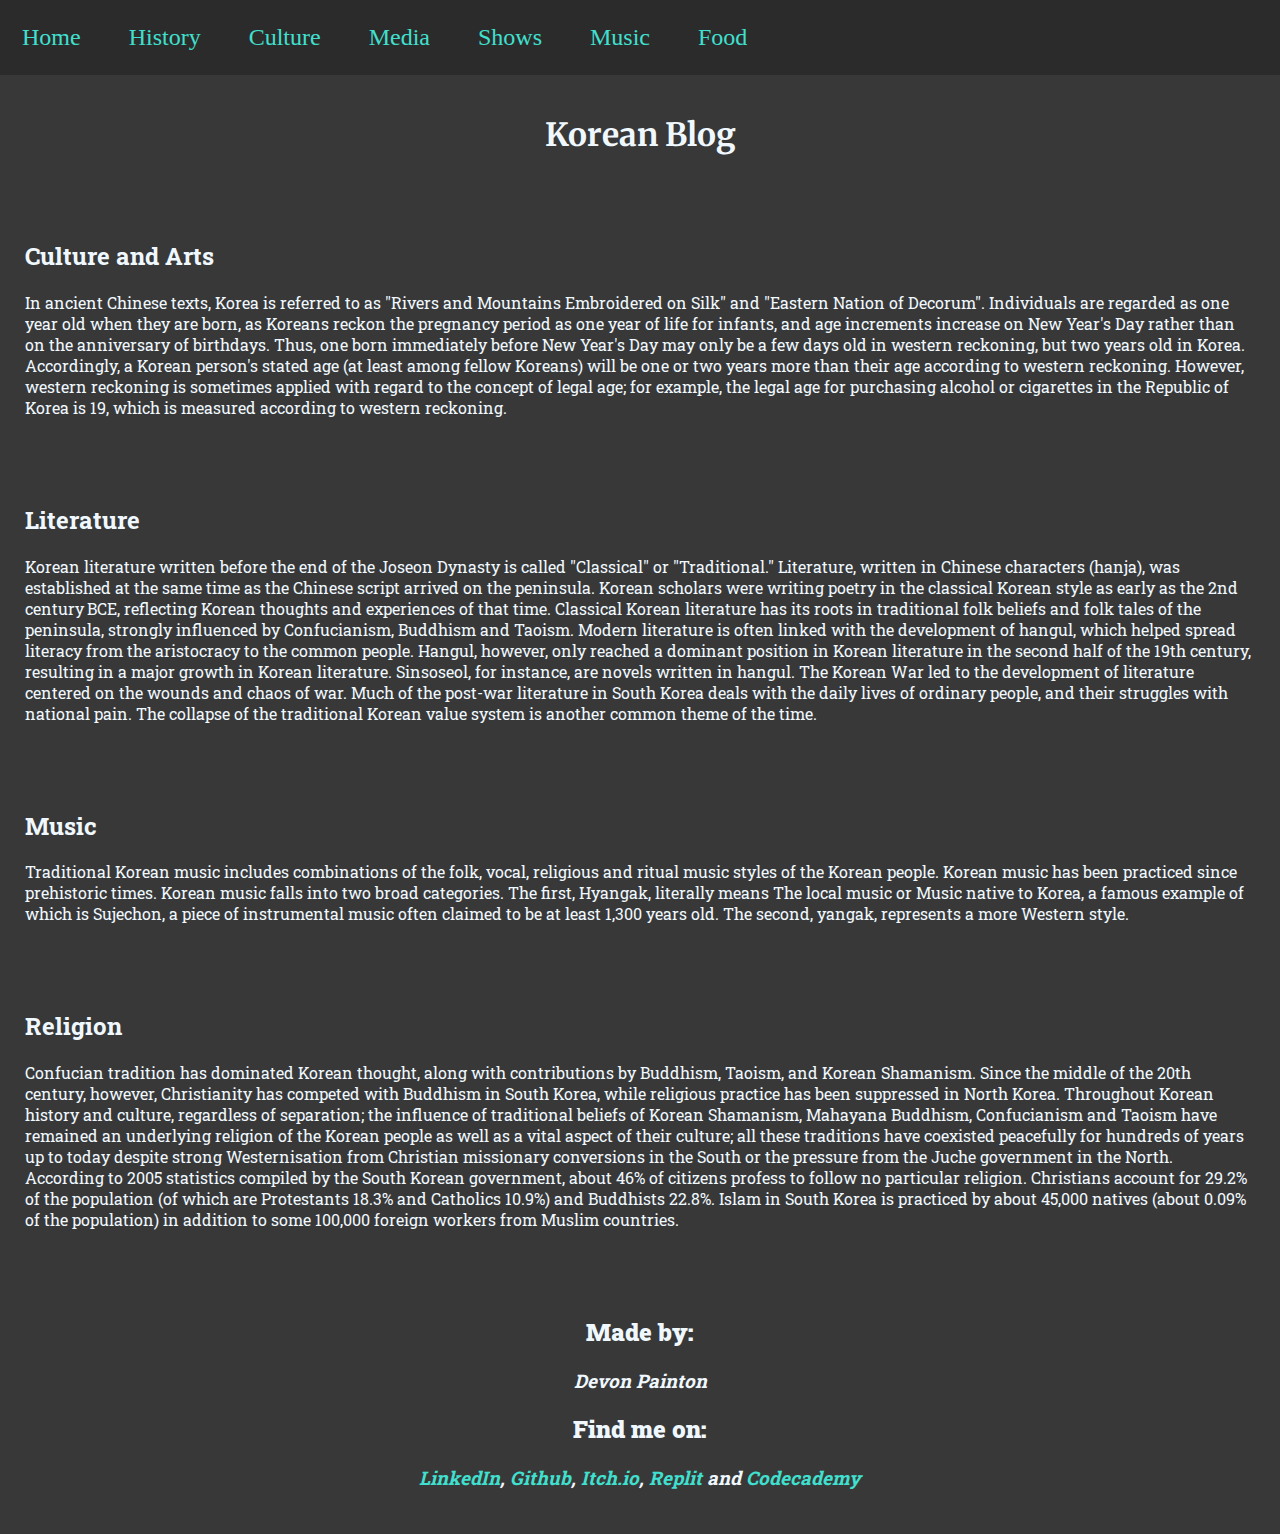
==== culture.html @ 783cea45 "Minor formatting, fixed images and added footer" ====
<!DOCTYPE html>
<html>

<head>
  <meta charset="utf-8">
  <meta name="viewport" content="width=device-width">
  <title>Korean Blog Culture</title>
  <link href="style.css" rel="stylesheet" type="text/css">
  <link rel="preconnect" href="https://fonts.googleapis.com">
  <link rel="preconnect" href="https://fonts.gstatic.com" crossorigin>
  <link href="https://fonts.googleapis.com/css2?family=Merriweather:wght@700&family=Roboto+Slab:wght@300&display=swap"
    rel="stylesheet">
</head>

<body>
  <header>
    <nav>
      <a href="index.html">Home</a>
      <a href="history.html">History</a>
      <a href="culture.html">Culture</a>
      <a href="media.html">Media</a>
      <a href="shows.html">Shows</a>
      <a href="music.html">Music</a>
      <a href="food.html">Food</a>
    </nav>
    <h1 id="title">Korean Blog</h1>
  </header>

  <main <section>
    <article class="blogposts">
      <h2>Culture and Arts</h2>
      <p>In ancient Chinese texts, Korea is referred to as "Rivers and Mountains Embroidered on Silk" and "Eastern
        Nation of
        Decorum". Individuals are regarded as one year old when they are born, as Koreans reckon the pregnancy period as
        one year
        of life for infants, and age increments increase on New Year's Day rather than on the anniversary of birthdays.
        Thus,
        one born immediately before New Year's Day may only be a few days old in western reckoning, but two years old in
        Korea.
        Accordingly, a Korean person's stated age (at least among fellow Koreans) will be one or two years more than
        their age
        according to western reckoning. However, western reckoning is sometimes applied with regard to the concept of
        legal age;
        for example, the legal age for purchasing alcohol or cigarettes in the Republic of Korea is 19, which is
        measured according
        to western reckoning.</p>
    </article>

    <article class="blogposts">
      <h2>Literature</h2>
      <p>Korean literature written before the end of the Joseon Dynasty is called "Classical" or "Traditional."
        Literature, written
        in Chinese characters (hanja), was established at the same time as the Chinese script arrived on the peninsula.
        Korean
        scholars were writing poetry in the classical Korean style as early as the 2nd century BCE, reflecting Korean
        thoughts
        and experiences of that time. Classical Korean literature has its roots in traditional folk beliefs and folk
        tales of
        the peninsula, strongly influenced by Confucianism, Buddhism and Taoism.
        Modern literature is often linked with the development of hangul, which helped spread literacy from the
        aristocracy to the common people. Hangul, however, only reached a dominant position in Korean literature in the
        second half of the 19th century, resulting in a major growth in Korean literature. Sinsoseol, for instance, are
        novels written in hangul.
        The Korean War led to the development of literature centered on the wounds and chaos of war. Much of the
        post-war literature in South Korea deals with the daily lives of ordinary people, and their struggles with
        national pain. The collapse of the traditional Korean value system is another common theme of the time.
      </p>
    </article>
    </section>

    <section>
      <article class="blogposts">
        <h2>Music</h2>
        <p>Traditional Korean music includes combinations of the folk, vocal, religious and ritual music styles of the
          Korean people. Korean music has been practiced since prehistoric times. Korean music falls into two broad
          categories. The first, Hyangak, literally means The local music or Music native to Korea, a famous example of
          which is Sujechon, a piece of instrumental music often claimed to be at least 1,300 years old. The second,
          yangak, represents a more Western style.</p>
      </article>

      <article class="blogposts">
        <h2>Religion</h2>
        <p>Confucian tradition has dominated Korean thought, along with contributions by Buddhism, Taoism, and Korean
          Shamanism. Since the middle of the 20th century, however, Christianity has competed with Buddhism in South
          Korea, while religious practice has been suppressed in North Korea. Throughout Korean history and culture,
          regardless of separation; the influence of traditional beliefs of Korean Shamanism, Mahayana Buddhism,
          Confucianism and Taoism have remained an underlying religion of the Korean people as well as a vital aspect of
          their culture; all these traditions have coexisted peacefully for hundreds of years up to today despite strong
          Westernisation from Christian missionary conversions in the South or the pressure from the Juche government in
          the North.
          According to 2005 statistics compiled by the South Korean government, about 46% of citizens profess to follow
          no
          particular religion. Christians account for 29.2% of the population (of which are Protestants 18.3% and
          Catholics 10.9%) and Buddhists 22.8%.
          Islam in South Korea is practiced by about 45,000 natives (about 0.09% of the population) in addition to some
          100,000 foreign workers from Muslim countries.
        </p>
      </article>
    </section>
  </main>

  <footer>
    <h2><strong>Made by:</strong></h2>
    <h3><em>Devon Painton</em></h3>
    <h2><strong>Find me on:</strong></h2>
    <h3><em><a href="https://www.linkedin.com/in/devon-painton">LinkedIn</a>, <a
          href="https://github.com/DPainton0912">Github</a>, <a href="https://dpainton0912.itch.io/">Itch.io</a>, <a
          href="http://replit.com/@DevonPainton">Replit</a> and <a
          href="https://www.codecademy.com/profiles/DPainton0912">Codecademy</a></em></h3>
  </footer>
</body>

</html>
---- style.css ----
html,
body {
  height: 100%;
  width: 100%;
  margin: 0px;
}

html {
  background-color: #383838;
}

header h1 {
  padding: 40px;
  font-size: 2rem;
  margin: 0px;
  color: aliceblue;
  font-family: 'Merriweather', serif;
  text-align: center;
}

nav {
  width: 100%;
  height: 75px;
  background-color: #2b2b2b;
}

nav a {
  padding: 22px;
  font-size: 24px;
  text-align: center;
  line-height: 75px;
  width: 100%;
}

nav a:hover {
  background-color: aliceblue;
  color: darkturquoise;
}

nav a:link {
  text-decoration: none;
  color: turquoise;
}

nav a:visited {
  color: darkorchid;
}

.blogposts {
  padding: 25px;
  color: aliceblue;
  font-family: 'Roboto Slab', serif;
}

footer {
  padding: 25px;
  color: aliceblue;
  font-family: 'Roboto Slab', serif;
  text-align: center;
}

footer a:hover {
  background-color: aliceblue;
  color: darkturquoise;
}

footer a:link {
  text-decoration: none;
  color: turquoise;
}

footer a:visited {
  color: darkorchid;
}

.flagaside {
  padding: 25px;
  width: 50%;
  float: right;
}

.flagimages {
  width: 500px;
}

figcaption {
  color: turquoise;
  font-size: 1rem;
  text-align: center;
  padding-bottom: none;
}

.recipeasides {
  display: none;
}

.foodimages {
  width: 500px;
  padding: 15px;
}

.button {
  border: none;
  background-color: aliceblue;
  padding: 15px 32px;
  text-align: center;
  text-decoration: none;
  display: inline-block;
  color: darkturquoise;
  font-size: 1rem;
  margin: 4px 2px;
  cursor: pointer;
}

.ratingimages {
  width: 500px;
  padding: 15px;
}

.posterasides {
  width: 100%;
  color: aliceblue;
  font-family: 'Roboto Slab', serif;
  text-align: center;
}

.posterasides h1 {
  padding: 30px;
}

.posterimages {
  width: 500px;
  padding: 0px;
}

#wikipedialink {
  text-decoration: none;
  color: turquoise;
}

#wikipedialink:visited {
  color: darkorchid;
}



@media screen and (max-width: 1660px) {
  nav {
    height: 100%;
  }

  .flagaside {
    width: 50%;
  }

  .flagimages {
    width: 100%;
  }

  .foodimages {
    width: 25%;
  }

  .ratingimages {
    width: 25%;
  }

  .posterimages {
    width: 25%;
  }
}


@media screen and (max-width: 1401px) {
  nav {
    height: 135%;
  }

  .flagaside {
    width: 50%;
  }

  .flagimages {
    width: 100%;
  }

  .foodimages {
    width: 50%;
  }

  .ratingimages {
    width: 25%;
  }

  .posterimages {
    width: 25%;
  }
}

@media screen and (max-width: 1401px) and (orientation: landscape) {
  nav {
    height: 110%;
  }

  .flagaside {
    width: 50%;
  }

  .flagimages {
    width: 100%;
  }

  .foodimages {
    width: 50%;
  }

  .ratingimages {
    width: 25%;
  }

  .posterimages {
    width: 25%;
  }
}


@media screen and (max-width: 691px) {
  nav {
    height: 135%;
  }

  .flagaside {
    width: 100%;
    float: left;
  }

  .flagimages {
    width: 100%;
  }

  .foodimages {
    width: 100%;
  }

  .ratingimages {
    width: 50%;
  }

  .posterimages {
    width: 50%;
  }
}

@media screen and (max-width: 691px) and (orientation: landscape) {
  nav {
    height: 110%;
  }

  .flagaside {
    width: 100%;
    float: left;
  }

  .flagimages {
    width: 100%;
  }

  .foodimages {
    width: 100%;
  }

  .ratingimages {
    width: 50%;
  }

  .posterimages {
    width: 50%;
  }
}
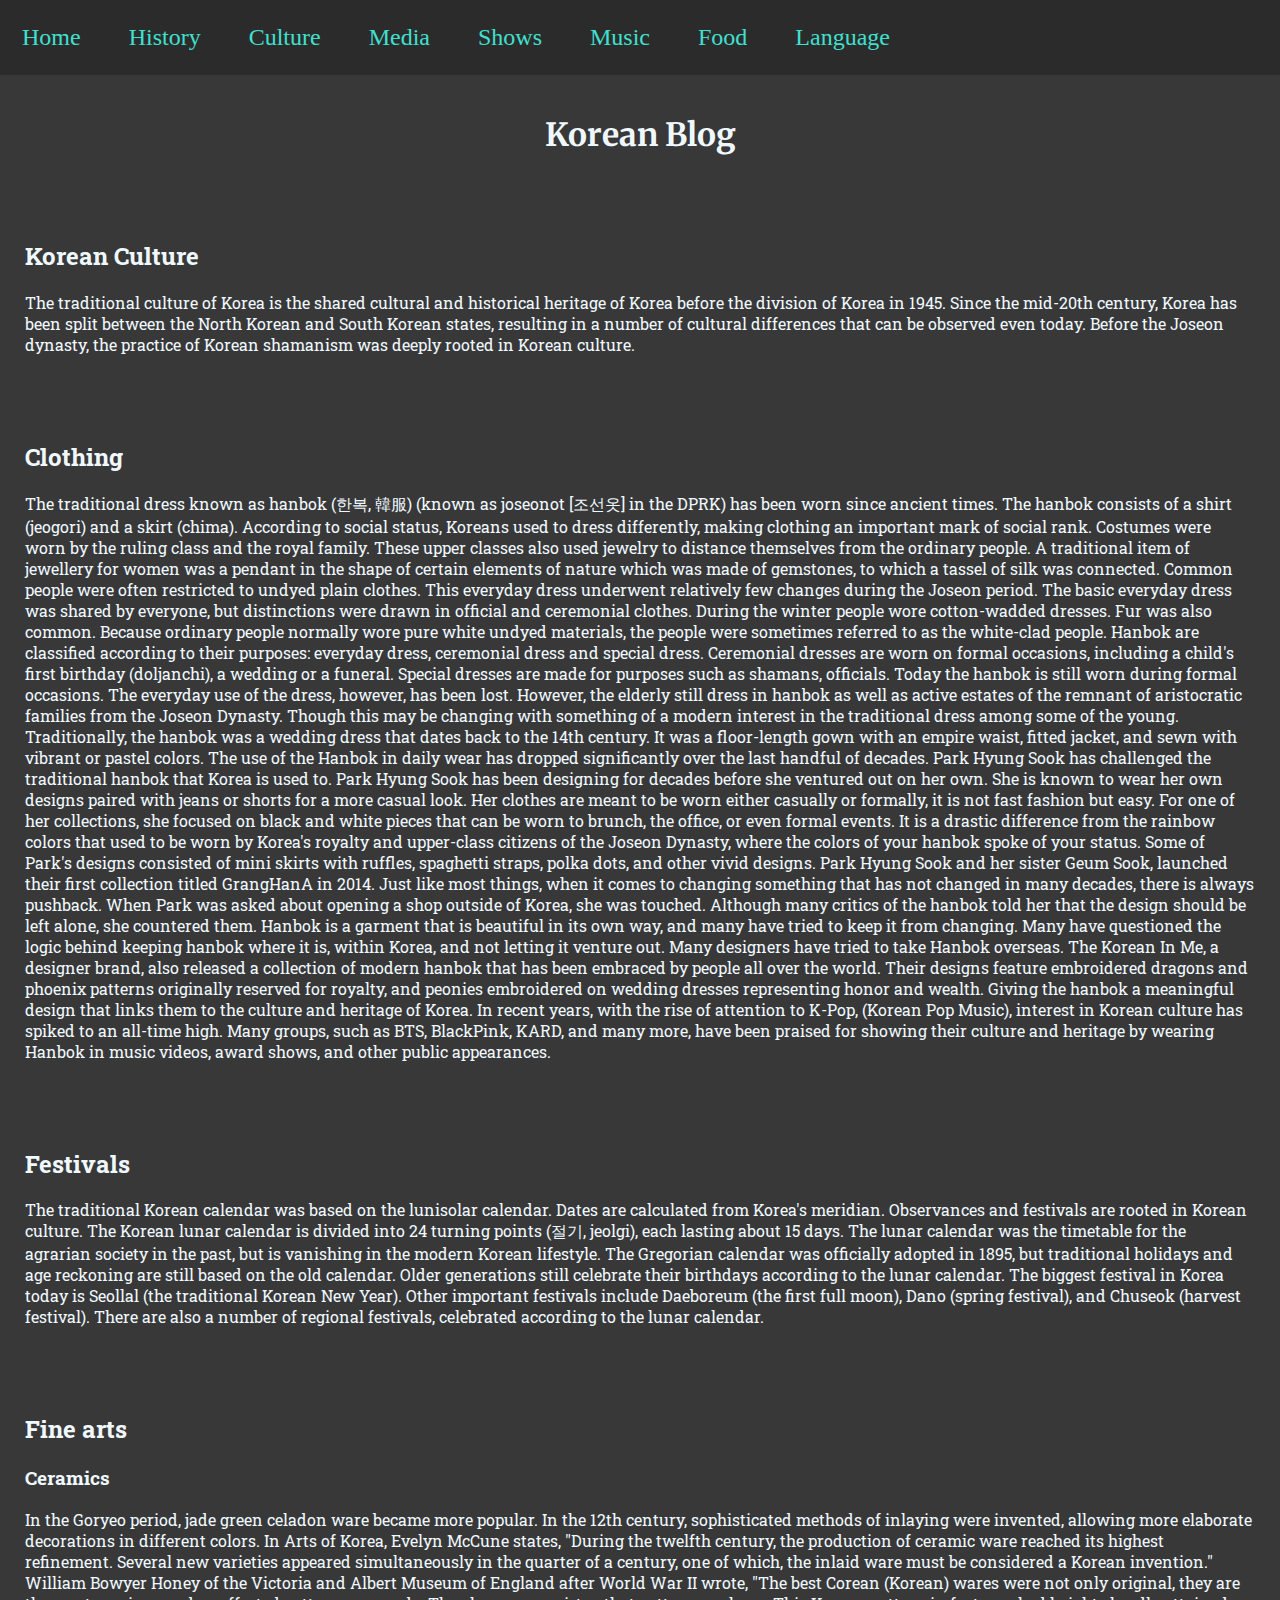
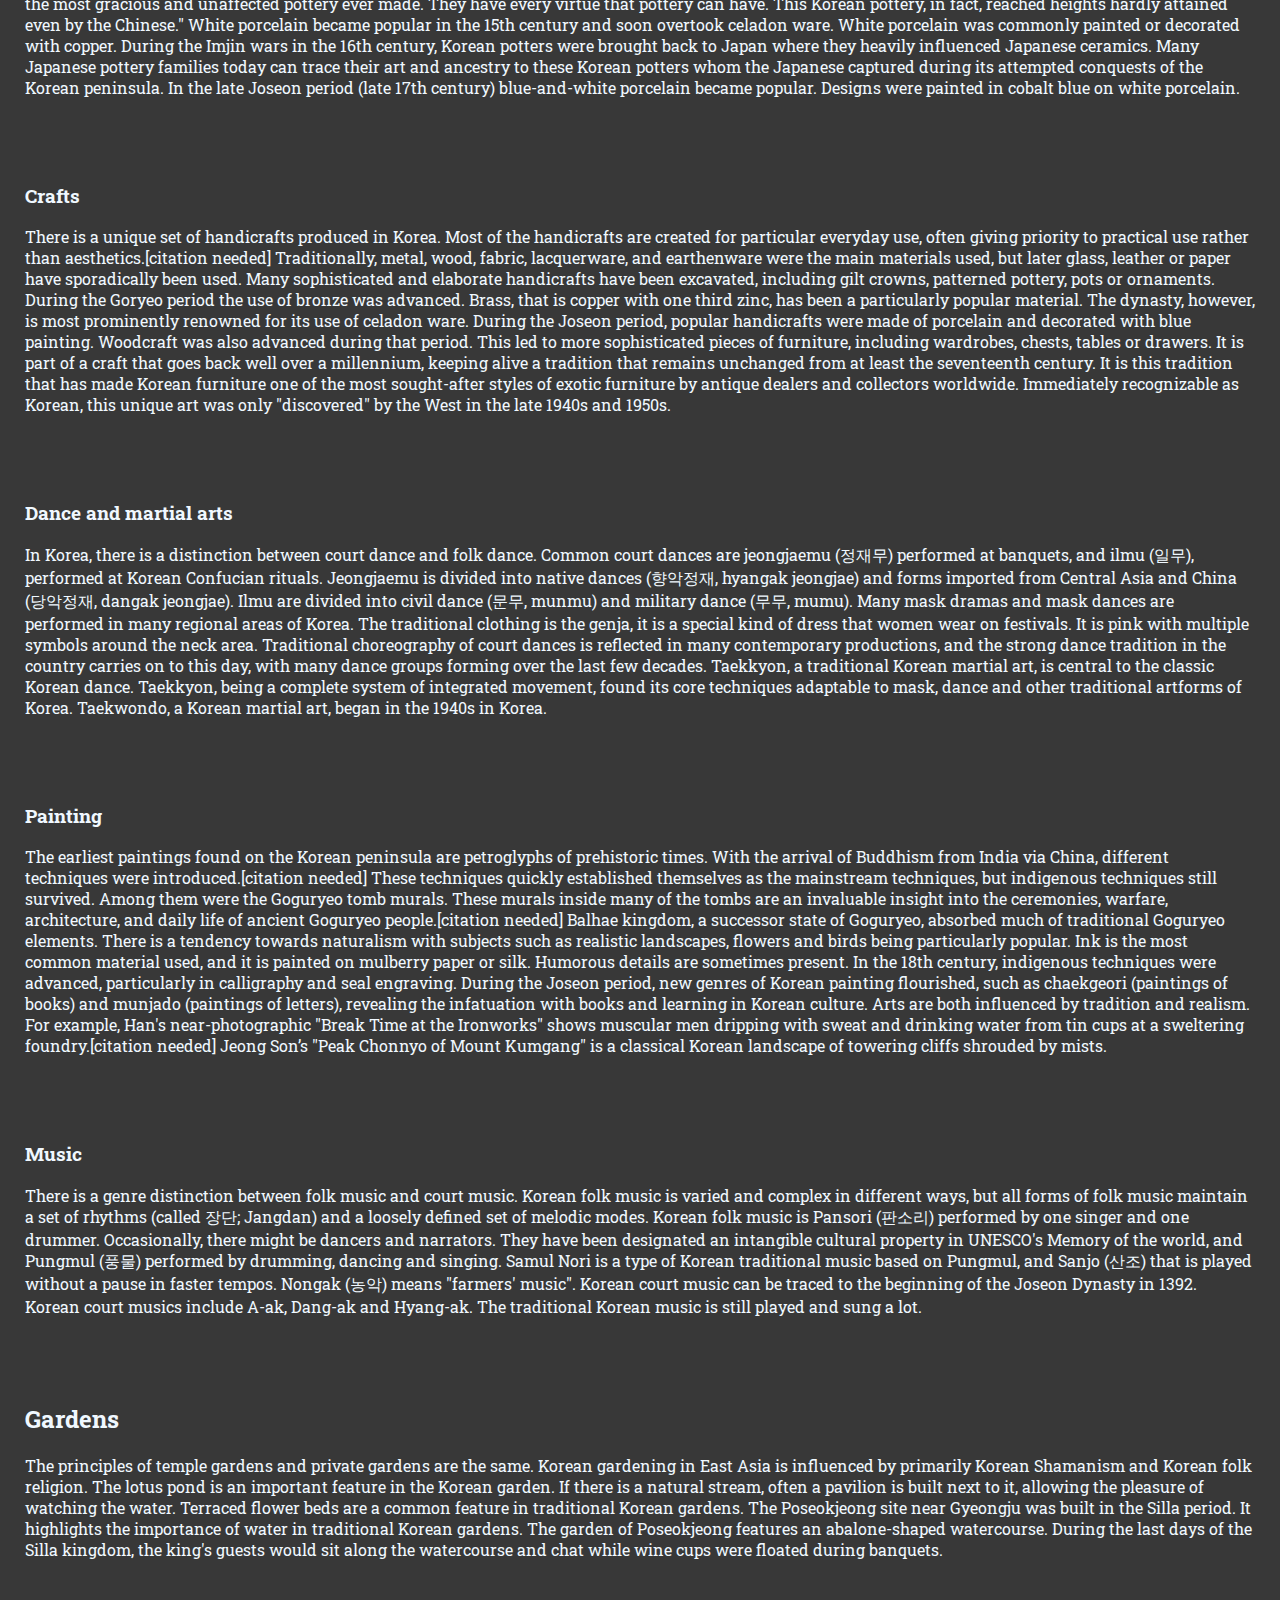
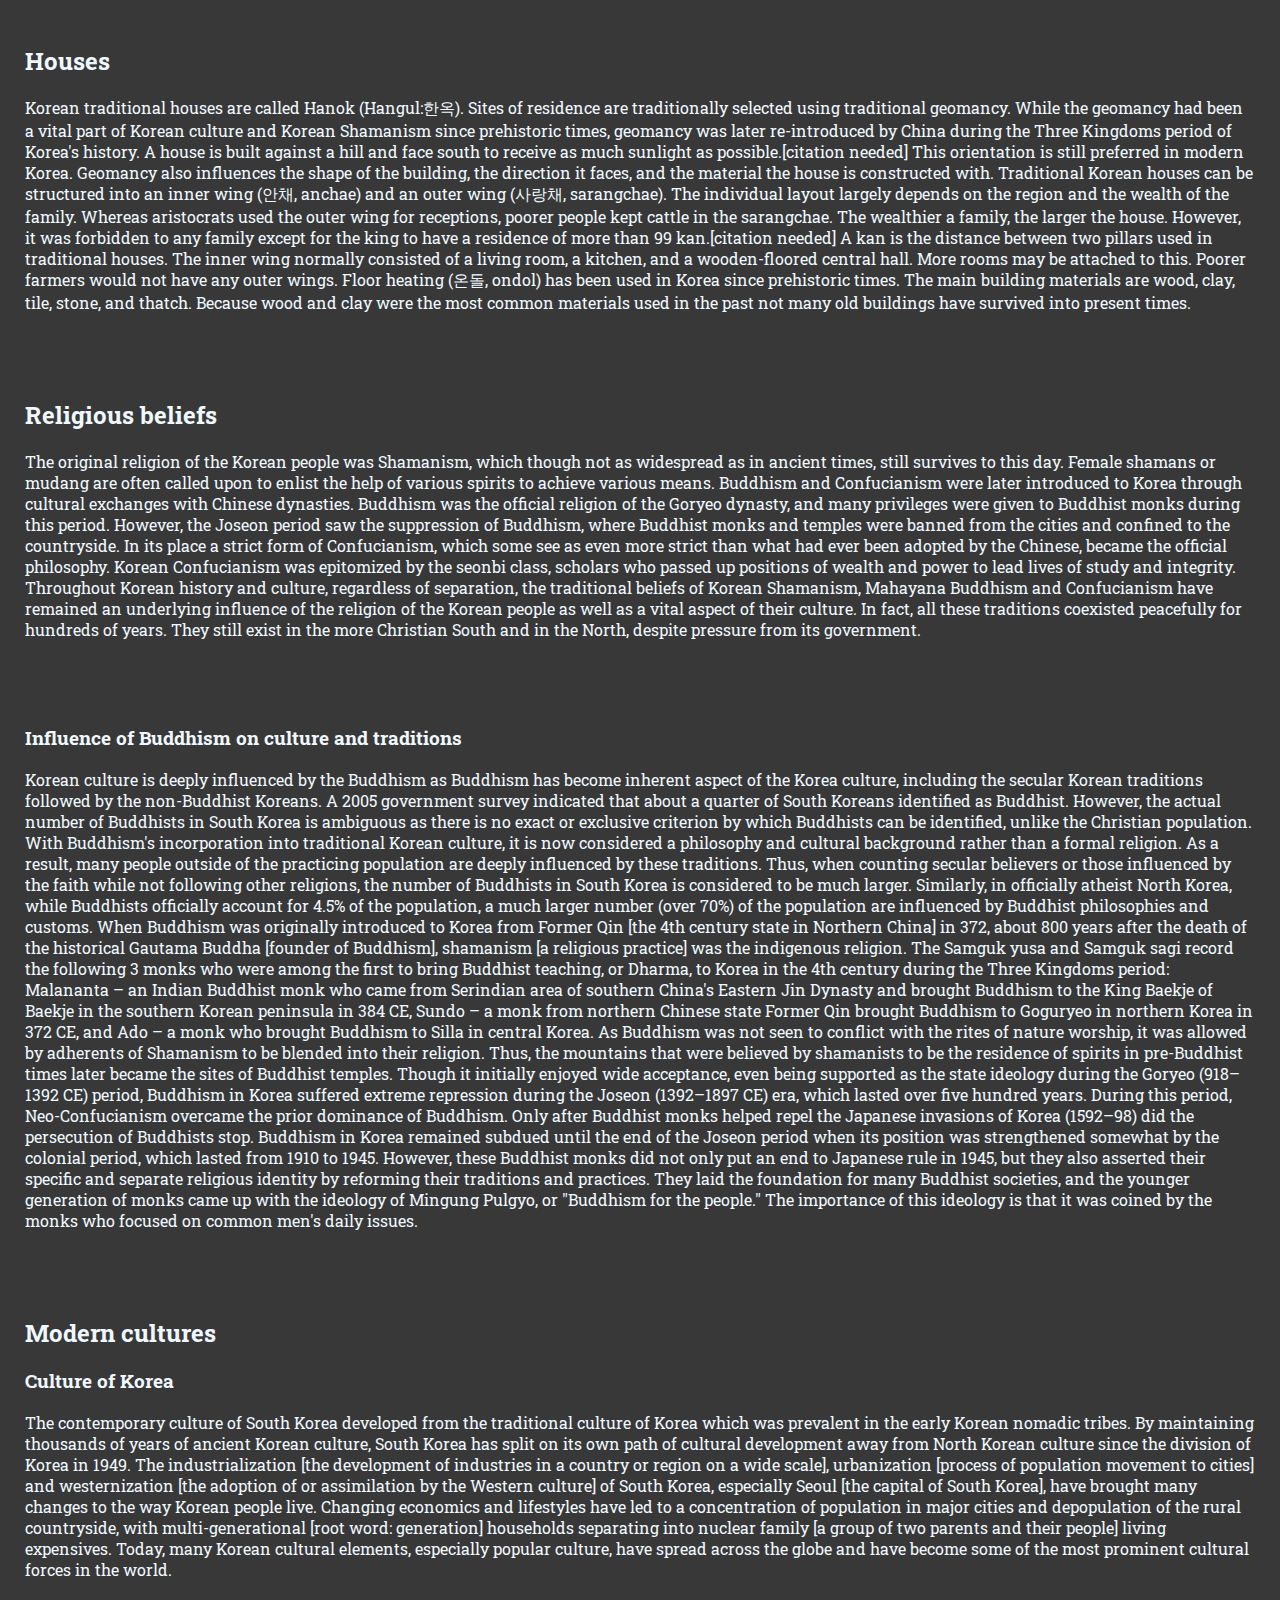
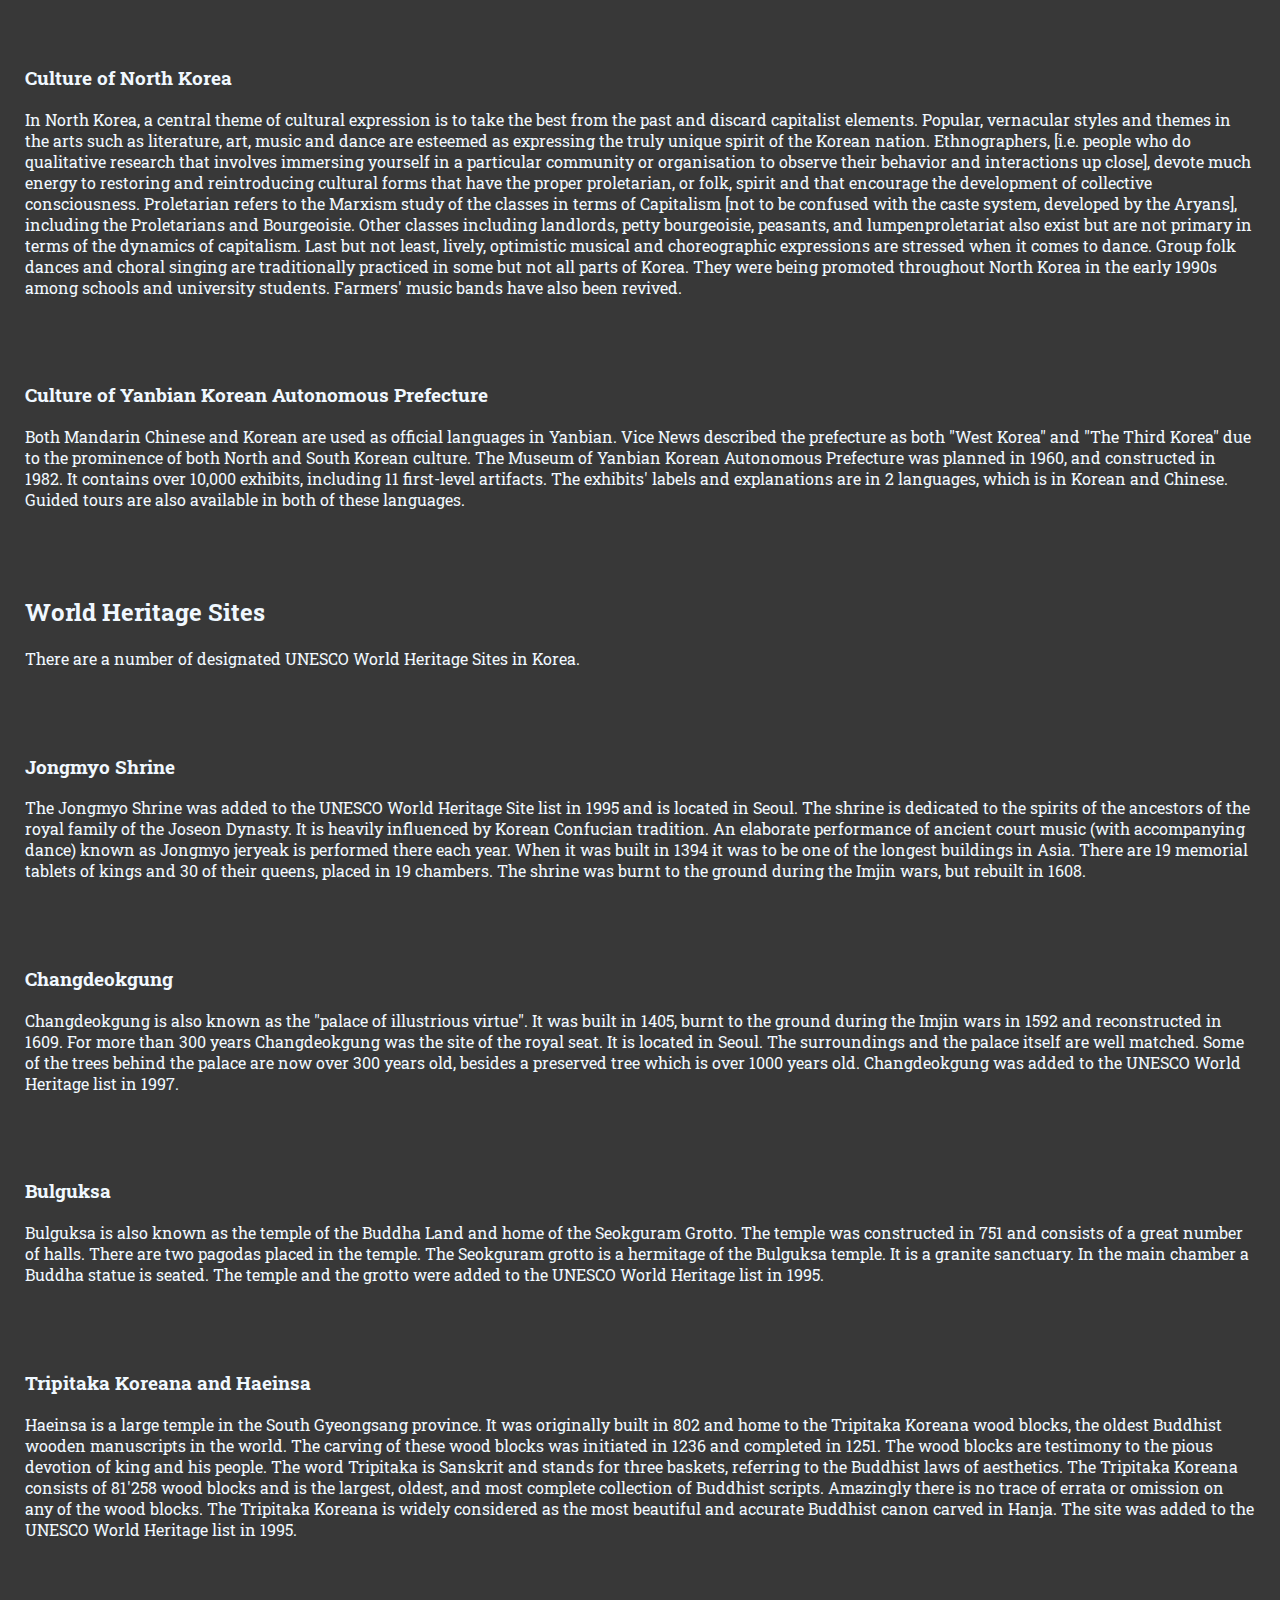
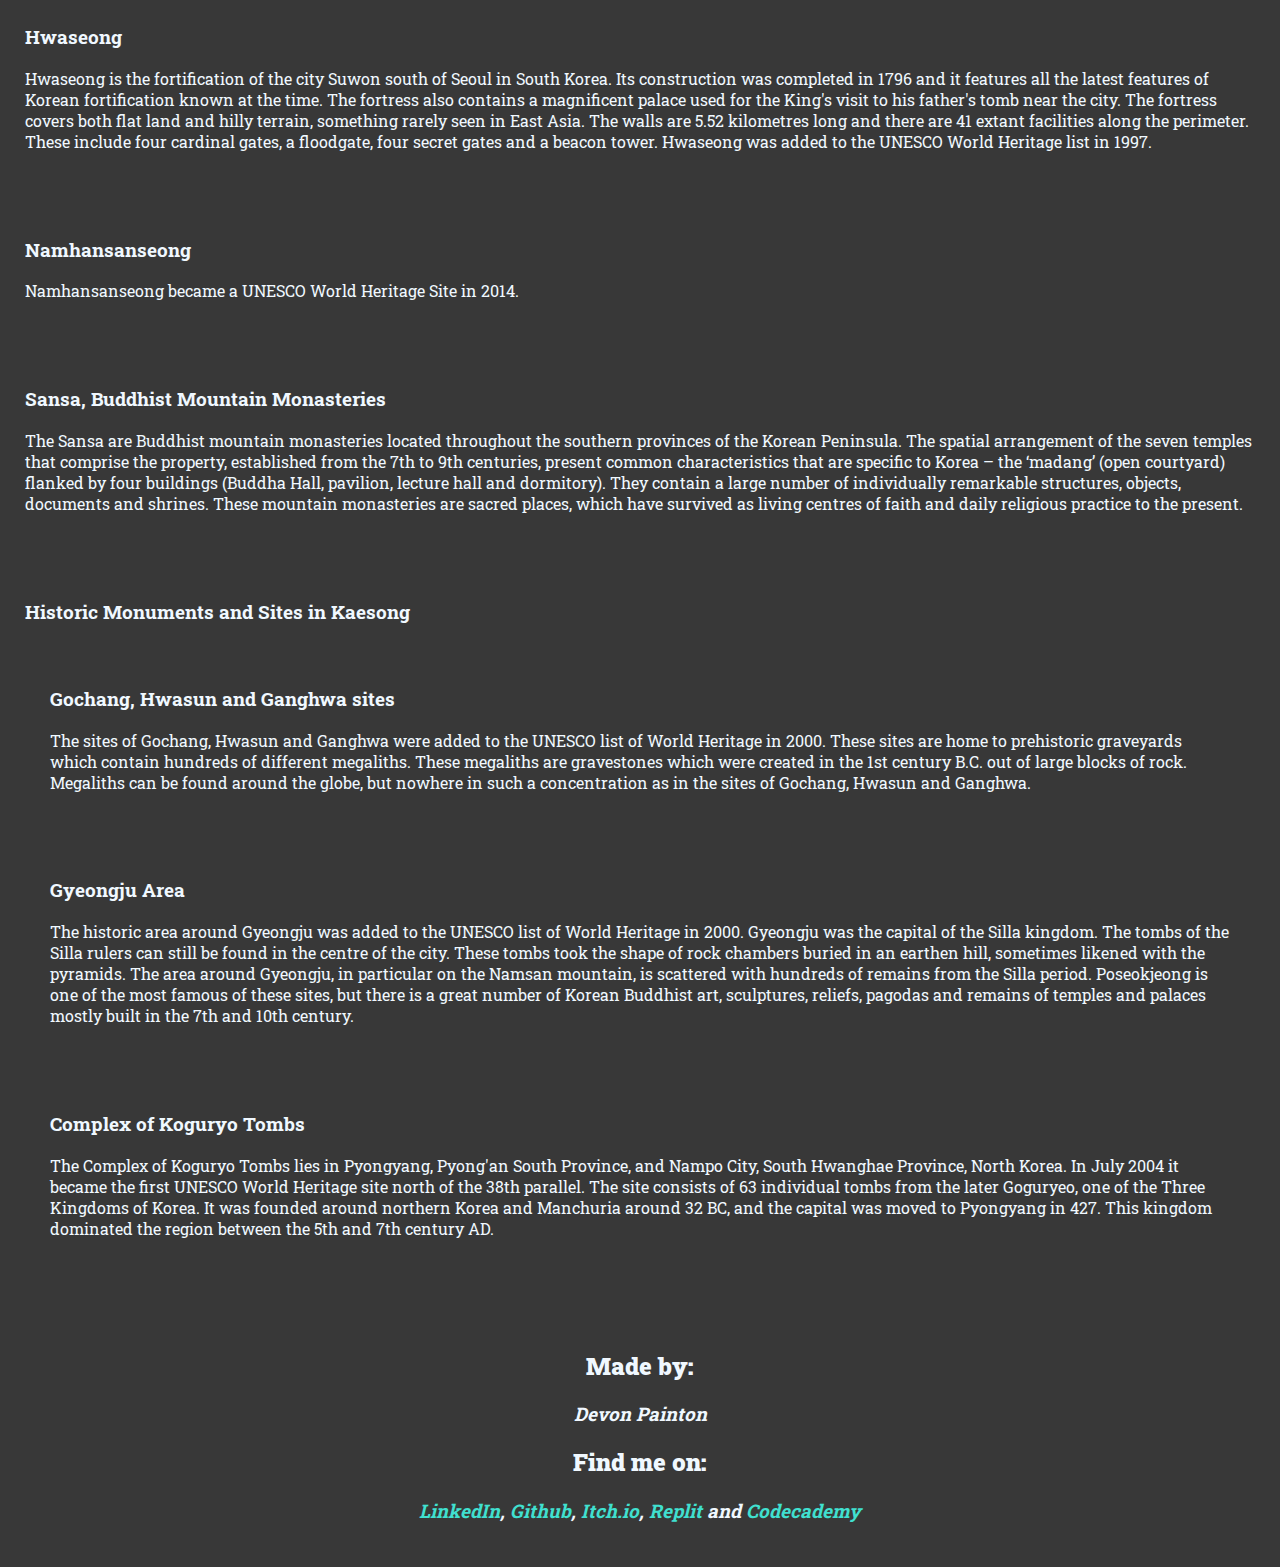
==== commit 1d968ef3: "Edited content and formatting" ====
--- a/culture.html
+++ b/culture.html
@@ -22,80 +22,401 @@
       <a href="shows.html">Shows</a>
       <a href="music.html">Music</a>
       <a href="food.html">Food</a>
+      <a href="language.html">Language</a>
     </nav>
     <h1 id="title">Korean Blog</h1>
   </header>
 
-  <main <section>
-    <article class="blogposts">
-      <h2>Culture and Arts</h2>
-      <p>In ancient Chinese texts, Korea is referred to as "Rivers and Mountains Embroidered on Silk" and "Eastern
-        Nation of
-        Decorum". Individuals are regarded as one year old when they are born, as Koreans reckon the pregnancy period as
-        one year
-        of life for infants, and age increments increase on New Year's Day rather than on the anniversary of birthdays.
-        Thus,
-        one born immediately before New Year's Day may only be a few days old in western reckoning, but two years old in
-        Korea.
-        Accordingly, a Korean person's stated age (at least among fellow Koreans) will be one or two years more than
-        their age
-        according to western reckoning. However, western reckoning is sometimes applied with regard to the concept of
-        legal age;
-        for example, the legal age for purchasing alcohol or cigarettes in the Republic of Korea is 19, which is
-        measured according
-        to western reckoning.</p>
-    </article>
-
-    <article class="blogposts">
-      <h2>Literature</h2>
-      <p>Korean literature written before the end of the Joseon Dynasty is called "Classical" or "Traditional."
-        Literature, written
-        in Chinese characters (hanja), was established at the same time as the Chinese script arrived on the peninsula.
-        Korean
-        scholars were writing poetry in the classical Korean style as early as the 2nd century BCE, reflecting Korean
-        thoughts
-        and experiences of that time. Classical Korean literature has its roots in traditional folk beliefs and folk
-        tales of
-        the peninsula, strongly influenced by Confucianism, Buddhism and Taoism.
-        Modern literature is often linked with the development of hangul, which helped spread literacy from the
-        aristocracy to the common people. Hangul, however, only reached a dominant position in Korean literature in the
-        second half of the 19th century, resulting in a major growth in Korean literature. Sinsoseol, for instance, are
-        novels written in hangul.
-        The Korean War led to the development of literature centered on the wounds and chaos of war. Much of the
-        post-war literature in South Korea deals with the daily lives of ordinary people, and their struggles with
-        national pain. The collapse of the traditional Korean value system is another common theme of the time.
-      </p>
-    </article>
-    </section>
-
-    <section>
-      <article class="blogposts">
-        <h2>Music</h2>
-        <p>Traditional Korean music includes combinations of the folk, vocal, religious and ritual music styles of the
-          Korean people. Korean music has been practiced since prehistoric times. Korean music falls into two broad
-          categories. The first, Hyangak, literally means The local music or Music native to Korea, a famous example of
-          which is Sujechon, a piece of instrumental music often claimed to be at least 1,300 years old. The second,
-          yangak, represents a more Western style.</p>
-      </article>
-
-      <article class="blogposts">
-        <h2>Religion</h2>
-        <p>Confucian tradition has dominated Korean thought, along with contributions by Buddhism, Taoism, and Korean
-          Shamanism. Since the middle of the 20th century, however, Christianity has competed with Buddhism in South
-          Korea, while religious practice has been suppressed in North Korea. Throughout Korean history and culture,
-          regardless of separation; the influence of traditional beliefs of Korean Shamanism, Mahayana Buddhism,
-          Confucianism and Taoism have remained an underlying religion of the Korean people as well as a vital aspect of
-          their culture; all these traditions have coexisted peacefully for hundreds of years up to today despite strong
-          Westernisation from Christian missionary conversions in the South or the pressure from the Juche government in
-          the North.
-          According to 2005 statistics compiled by the South Korean government, about 46% of citizens profess to follow
-          no
-          particular religion. Christians account for 29.2% of the population (of which are Protestants 18.3% and
-          Catholics 10.9%) and Buddhists 22.8%.
-          Islam in South Korea is practiced by about 45,000 natives (about 0.09% of the population) in addition to some
-          100,000 foreign workers from Muslim countries.
+  <main>
+    <section>
+      <article class="blogposts">
+        <h2>Korean Culture</h2>
+        <p>The traditional culture of Korea is the shared cultural and historical heritage of Korea before the division
+          of Korea in 1945. Since the mid-20th century, Korea has been split between the North Korean and South Korean
+          states, resulting in a number of cultural differences that can be observed even today. Before the Joseon
+          dynasty, the practice of Korean shamanism was deeply rooted in Korean culture.</p>
+      </article>
+
+      <article class="blogposts">
+        <h2>Clothing</h2>
+        <p>The traditional dress known as hanbok (한복, 韓服) (known as joseonot [조선옷] in the DPRK) has been worn since
+          ancient times. The hanbok consists of a shirt (jeogori) and a skirt (chima). According to social status,
+          Koreans used to dress differently, making clothing an important mark of social rank. Costumes were worn by the
+          ruling class and the royal family. These upper classes also used jewelry to distance themselves from the
+          ordinary people. A traditional item of jewellery for women was a pendant in the shape of certain elements of
+          nature which was made of gemstones, to which a tassel of silk was connected. Common people were often
+          restricted to undyed plain clothes. This everyday dress underwent relatively few changes during the Joseon
+          period. The basic everyday dress was shared by everyone, but distinctions were drawn in official and
+          ceremonial clothes. During the winter people wore cotton-wadded dresses. Fur was also common. Because ordinary
+          people normally wore pure white undyed materials, the people were sometimes referred to as the white-clad
+          people. Hanbok are classified according to their purposes: everyday dress, ceremonial dress and special dress.
+          Ceremonial dresses are worn on formal occasions, including a child's first birthday (doljanchi), a wedding or
+          a funeral. Special dresses are made for purposes such as shamans, officials. Today the hanbok is still worn
+          during formal occasions. The everyday use of the dress, however, has been lost. However, the elderly still
+          dress in hanbok as well as active estates of the remnant of aristocratic families from the Joseon Dynasty.
+          Though this may be changing with something of a modern interest in the traditional dress among some of the
+          young. Traditionally, the hanbok was a wedding dress that dates back to the 14th century. It was a
+          floor-length gown with an empire waist, fitted jacket, and sewn with vibrant or pastel colors. The use of the
+          Hanbok in daily wear has dropped significantly over the last handful of decades. Park Hyung Sook has
+          challenged the traditional hanbok that Korea is used to. Park Hyung Sook has been designing for decades before
+          she ventured out on her own. She is known to wear her own designs paired with jeans or shorts for a more
+          casual look. Her clothes are meant to be worn either casually or formally, it is not fast fashion but easy.
+          For one of her collections, she focused on black and white pieces that can be worn to brunch, the office, or
+          even formal events. It is a drastic difference from the rainbow colors that used to be worn by Korea's royalty
+          and upper-class citizens of the Joseon Dynasty, where the colors of your hanbok spoke of your status. Some of
+          Park's designs consisted of mini skirts with ruffles, spaghetti straps, polka dots, and other vivid designs.
+          Park Hyung Sook and her sister Geum Sook, launched their first collection titled GrangHanA in 2014. Just like
+          most things, when it comes to changing something that has not changed in many decades, there is always
+          pushback. When Park was asked about opening a shop outside of Korea, she was touched. Although many critics of
+          the hanbok told her that the design should be left alone, she countered them. Hanbok is a garment that is
+          beautiful in its own way, and many have tried to keep it from changing. Many have questioned the logic behind
+          keeping hanbok where it is, within Korea, and not letting it venture out. Many designers have tried to take
+          Hanbok overseas. The Korean In Me, a designer brand, also released a collection of modern hanbok that has been
+          embraced by people all over the world. Their designs feature embroidered dragons and phoenix patterns
+          originally reserved for royalty, and peonies embroidered on wedding dresses representing honor and wealth.
+          Giving the hanbok a meaningful design that links them to the culture and heritage of Korea. In recent years,
+          with the rise of attention to K-Pop, (Korean Pop Music), interest in Korean culture has spiked to an all-time
+          high. Many groups, such as BTS, BlackPink, KARD, and many more, have been praised for showing their culture
+          and heritage by wearing Hanbok in music videos, award shows, and other public appearances.</p>
+      </article>
+    </section>
+
+    <section>
+      <article class="blogposts">
+        <h2>Festivals</h2>
+        <p>The traditional Korean calendar was based on the lunisolar calendar. Dates are calculated from Korea's
+          meridian. Observances and festivals are rooted in Korean culture. The Korean lunar calendar is divided into 24
+          turning points (절기, jeolgi), each lasting about 15 days. The lunar calendar was the timetable for the agrarian
+          society in the past, but is vanishing in the modern Korean lifestyle. The Gregorian calendar was officially
+          adopted in 1895, but traditional holidays and age reckoning are still based on the old calendar. Older
+          generations still celebrate their birthdays according to the lunar calendar. The biggest festival in Korea
+          today is Seollal (the traditional Korean New Year). Other important festivals include Daeboreum (the first
+          full moon), Dano (spring festival), and Chuseok (harvest festival). There are also a number of regional
+          festivals, celebrated according to the lunar calendar.</p>
+      </article>
+    </section>
+
+    <section>
+      <article class="blogposts">
+        <h2>Fine arts</h2>
+        <h3>Ceramics</h3>
+        <p>In the Goryeo period, jade green celadon ware became more popular. In the 12th century, sophisticated methods
+          of inlaying were invented, allowing more elaborate decorations in different colors. In Arts of Korea, Evelyn
+          McCune states, "During the twelfth century, the production of ceramic ware reached its highest refinement.
+          Several new varieties appeared simultaneously in the quarter of a century, one of which, the inlaid ware must
+          be considered a Korean invention." William Bowyer Honey of the Victoria and Albert Museum of England after
+          World War II wrote, "The best Corean (Korean) wares were not only original, they are the most gracious and
+          unaffected pottery ever made. They have every virtue that pottery can have. This Korean pottery, in fact,
+          reached heights hardly attained even by the Chinese." White porcelain became popular in the 15th century and
+          soon overtook celadon ware. White porcelain was commonly painted or decorated with copper. During the Imjin
+          wars in the 16th century, Korean potters were brought back to Japan where they heavily influenced Japanese
+          ceramics. Many Japanese pottery families today can trace their art and ancestry to these Korean potters whom
+          the Japanese captured during its attempted conquests of the Korean peninsula. In the late Joseon period (late
+          17th century) blue-and-white porcelain became popular. Designs were painted in cobalt blue on white porcelain.
         </p>
       </article>
+
+      <article class="blogposts">
+        <h3>Crafts</h3>
+        <p>There is a unique set of handicrafts produced in Korea. Most of the handicrafts are created for particular
+          everyday use, often giving priority to practical use rather than aesthetics.[citation needed] Traditionally,
+          metal, wood, fabric, lacquerware, and earthenware were the main materials used, but later glass, leather or
+          paper have sporadically been used. Many sophisticated and elaborate handicrafts have been excavated, including
+          gilt crowns, patterned pottery, pots or ornaments. During the Goryeo period the use of bronze was advanced.
+          Brass, that is copper with one third zinc, has been a particularly popular material. The dynasty, however, is
+          most prominently renowned for its use of celadon ware. During the Joseon period, popular handicrafts were made
+          of porcelain and decorated with blue painting. Woodcraft was also advanced during that period. This led to
+          more sophisticated pieces of furniture, including wardrobes, chests, tables or drawers. It is part of a craft
+          that goes back well over a millennium, keeping alive a tradition that remains unchanged from at least the
+          seventeenth century. It is this tradition that has made Korean furniture one of the most sought-after styles
+          of exotic furniture by antique dealers and collectors worldwide. Immediately recognizable as Korean, this
+          unique art was only "discovered" by the West in the late 1940s and 1950s.</p>
+      </article>
+
+      <article class="blogposts">
+        <h3>Dance and martial arts</h3>
+        <p>In Korea, there is a distinction between court dance and folk dance. Common court dances are jeongjaemu (정재무)
+          performed at banquets, and ilmu (일무), performed at Korean Confucian rituals. Jeongjaemu is divided into native
+          dances (향악정재, hyangak jeongjae) and forms imported from Central Asia and China (당악정재, dangak jeongjae). Ilmu
+          are divided into civil dance (문무, munmu) and military dance (무무, mumu). Many mask dramas and mask dances are
+          performed in many regional areas of Korea. The traditional clothing is the genja, it is a special kind of
+          dress that women wear on festivals. It is pink with multiple symbols around the neck area. Traditional
+          choreography of court dances is reflected in many contemporary productions, and the strong dance tradition in
+          the country carries on to this day, with many dance groups forming over the last few decades. Taekkyon, a
+          traditional Korean martial art, is central to the classic Korean dance. Taekkyon, being a complete system of
+          integrated movement, found its core techniques adaptable to mask, dance and other traditional artforms of
+          Korea. Taekwondo, a Korean martial art, began in the 1940s in Korea.</p>
+      </article>
+
+      <article class="blogposts">
+        <h3>Painting</h3>
+        <p>The earliest paintings found on the Korean peninsula are petroglyphs of prehistoric times. With the arrival
+          of Buddhism from India via China, different techniques were introduced.[citation needed] These techniques
+          quickly established themselves as the mainstream techniques, but indigenous techniques still survived. Among
+          them were the Goguryeo tomb murals. These murals inside many of the tombs are an invaluable insight into the
+          ceremonies, warfare, architecture, and daily life of ancient Goguryeo people.[citation needed] Balhae kingdom,
+          a successor state of Goguryeo, absorbed much of traditional Goguryeo elements. There is a tendency towards
+          naturalism with subjects such as realistic landscapes, flowers and birds being particularly popular. Ink is
+          the most common material used, and it is painted on mulberry paper or silk. Humorous details are sometimes
+          present. In the 18th century, indigenous techniques were advanced, particularly in calligraphy and seal
+          engraving. During the Joseon period, new genres of Korean painting flourished, such as chaekgeori (paintings
+          of books) and munjado (paintings of letters), revealing the infatuation with books and learning in Korean
+          culture. Arts are both influenced by tradition and realism. For example, Han's near-photographic "Break Time
+          at the Ironworks" shows muscular men dripping with sweat and drinking water from tin cups at a sweltering
+          foundry.[citation needed] Jeong Son’s "Peak Chonnyo of Mount Kumgang" is a classical Korean landscape of
+          towering cliffs shrouded by mists.</p>
+      </article>
+
+      <article class="blogposts">
+        <h3>Music</h3>
+        <p>There is a genre distinction between folk music and court music. Korean folk music is varied and complex in
+          different ways, but all forms of folk music maintain a set of rhythms (called 장단; Jangdan) and a loosely
+          defined set of melodic modes. Korean folk music is Pansori (판소리) performed by one singer and one drummer.
+          Occasionally, there might be dancers and narrators. They have been designated an intangible cultural property
+          in UNESCO's Memory of the world, and Pungmul (풍물) performed by drumming, dancing and singing. Samul Nori is a
+          type of Korean traditional music based on Pungmul, and Sanjo (산조) that is played without a pause in faster
+          tempos. Nongak (농악) means "farmers' music". Korean court music can be traced to the beginning of the Joseon
+          Dynasty in 1392. Korean court musics include A-ak, Dang-ak and Hyang-ak. The traditional Korean music is still
+          played and sung a lot.</p>
+      </article>
+    </section>
+
+    <section>
+      <article class="blogposts">
+        <h2>Gardens</h2>
+        <p>The principles of temple gardens and private gardens are the same. Korean gardening in East Asia is
+          influenced by primarily Korean Shamanism and Korean folk religion. The lotus pond is an important feature in
+          the Korean garden. If there is a natural stream, often a pavilion is built next to it, allowing the pleasure
+          of watching the water. Terraced flower beds are a common feature in traditional Korean gardens. The
+          Poseokjeong site near Gyeongju was built in the Silla period. It highlights the importance of water in
+          traditional Korean gardens. The garden of Poseokjeong features an abalone-shaped watercourse. During the last
+          days of the Silla kingdom, the king's guests would sit along the watercourse and chat while wine cups were
+          floated during banquets.</p>
+      </article>
+    </section>
+
+    <section>
+      <article class="blogposts">
+        <h2>Houses</h2>
+        <p>Korean traditional houses are called Hanok (Hangul:한옥). Sites of residence are traditionally selected using
+          traditional geomancy. While the geomancy had been a vital part of Korean culture and Korean Shamanism since
+          prehistoric times, geomancy was later re-introduced by China during the Three Kingdoms period of Korea's
+          history. A house is built against a hill and face south to receive as much sunlight as possible.[citation
+          needed] This orientation is still preferred in modern Korea. Geomancy also influences the shape of the
+          building, the direction it faces, and the material the house is constructed with. Traditional Korean houses
+          can be structured into an inner wing (안채, anchae) and an outer wing (사랑채, sarangchae). The individual layout
+          largely depends on the region and the wealth of the family. Whereas aristocrats used the outer wing for
+          receptions, poorer people kept cattle in the sarangchae. The wealthier a family, the larger the house.
+          However, it was forbidden to any family except for the king to have a residence of more than 99 kan.[citation
+          needed] A kan is the distance between two pillars used in traditional houses. The inner wing normally
+          consisted of a living room, a kitchen, and a wooden-floored central hall. More rooms may be attached to this.
+          Poorer farmers would not have any outer wings. Floor heating (온돌, ondol) has been used in Korea since
+          prehistoric times. The main building materials are wood, clay, tile, stone, and thatch. Because wood and clay
+          were the most common materials used in the past not many old buildings have survived into present times.</p>
+      </article>
+    </section>
+
+    <section>
+      <article class="blogposts">
+        <h2>Religious beliefs</h2>
+        <p>The original religion of the Korean people was Shamanism, which though not as widespread as in ancient times,
+          still survives to this day. Female shamans or mudang are often called upon to enlist the help of various
+          spirits to achieve various means. Buddhism and Confucianism were later introduced to Korea through cultural
+          exchanges with Chinese dynasties. Buddhism was the official religion of the Goryeo dynasty, and many
+          privileges were given to Buddhist monks during this period. However, the Joseon period saw the suppression of
+          Buddhism, where Buddhist monks and temples were banned from the cities and confined to the countryside. In its
+          place a strict form of Confucianism, which some see as even more strict than what had ever been adopted by the
+          Chinese, became the official philosophy. Korean Confucianism was epitomized by the seonbi class, scholars who
+          passed up positions of wealth and power to lead lives of study and integrity. Throughout Korean history and
+          culture, regardless of separation, the traditional beliefs of Korean Shamanism, Mahayana Buddhism and
+          Confucianism have remained an underlying influence of the religion of the Korean people as well as a vital
+          aspect of their culture. In fact, all these traditions coexisted peacefully for hundreds of years. They still
+          exist in the more Christian South and in the North, despite pressure from its government.</p>
+      </article>
+
+      <article class="blogposts">
+        <h3>Influence of Buddhism on culture and traditions</h3>
+        <p>Korean culture is deeply influenced by the Buddhism as Buddhism has become inherent aspect of the Korea
+          culture, including the secular Korean traditions followed by the non-Buddhist Koreans. A 2005 government
+          survey indicated that about a quarter of South Koreans identified as Buddhist. However, the actual number of
+          Buddhists in South Korea is ambiguous as there is no exact or exclusive criterion by which Buddhists can be
+          identified, unlike the Christian population. With Buddhism's incorporation into traditional Korean culture, it
+          is now considered a philosophy and cultural background rather than a formal religion. As a result, many people
+          outside of the practicing population are deeply influenced by these traditions. Thus, when counting secular
+          believers or those influenced by the faith while not following other religions, the number of Buddhists in
+          South Korea is considered to be much larger. Similarly, in officially atheist North Korea, while Buddhists
+          officially account for 4.5% of the population, a much larger number (over 70%) of the population are
+          influenced by Buddhist philosophies and customs. When Buddhism was originally introduced to Korea from Former
+          Qin [the 4th century state in Northern China] in 372, about 800 years after the death of the historical
+          Gautama Buddha [founder of Buddhism], shamanism [a religious practice] was the indigenous religion. The Samguk
+          yusa and Samguk sagi record the following 3 monks who were among the first to bring Buddhist teaching, or
+          Dharma, to Korea in the 4th century during the Three Kingdoms period: Malananta – an Indian Buddhist monk who
+          came from Serindian area of southern China's Eastern Jin Dynasty and brought Buddhism to the King Baekje of
+          Baekje in the southern Korean peninsula in 384 CE, Sundo – a monk from northern Chinese state Former Qin
+          brought Buddhism to Goguryeo in northern Korea in 372 CE, and Ado – a monk who brought Buddhism to Silla in
+          central Korea. As Buddhism was not seen to conflict with the rites of nature worship, it was allowed by
+          adherents of Shamanism to be blended into their religion. Thus, the mountains that were believed by shamanists
+          to be the residence of spirits in pre-Buddhist times later became the sites of Buddhist temples. Though it
+          initially enjoyed wide acceptance, even being supported as the state ideology during the Goryeo (918–1392 CE)
+          period, Buddhism in Korea suffered extreme repression during the Joseon (1392–1897 CE) era, which lasted over
+          five hundred years. During this period, Neo-Confucianism overcame the prior dominance of Buddhism. Only after
+          Buddhist monks helped repel the Japanese invasions of Korea (1592–98) did the persecution of Buddhists stop.
+          Buddhism in Korea remained subdued until the end of the Joseon period when its position was strengthened
+          somewhat by the colonial period, which lasted from 1910 to 1945. However, these Buddhist monks did not only
+          put an end to Japanese rule in 1945, but they also asserted their specific and separate religious identity by
+          reforming their traditions and practices. They laid the foundation for many Buddhist societies, and the
+          younger generation of monks came up with the ideology of Mingung Pulgyo, or "Buddhism for the people." The
+          importance of this ideology is that it was coined by the monks who focused on common men's daily issues.</p>
+      </article>
+    </section>
+
+    <section>
+      <article class="blogposts">
+        <h2>Modern cultures</h2>
+        <h3>Culture of Korea</h3>
+        <p>The contemporary culture of South Korea developed from the traditional culture of Korea which was prevalent
+          in the early Korean nomadic tribes. By maintaining thousands of years of ancient Korean culture, South Korea
+          has split on its own path of cultural development away from North Korean culture since the division of Korea
+          in 1949. The industrialization [the development of industries in a country or region on a wide scale],
+          urbanization [process of population movement to cities] and westernization [the adoption of or assimilation by
+          the Western culture] of South Korea, especially Seoul [the capital of South Korea], have brought many changes
+          to the way Korean people live. Changing economics and lifestyles have led to a concentration of population in
+          major cities and depopulation of the rural countryside, with multi-generational [root word: generation]
+          households separating into nuclear family [a group of two parents and their people] living expensives. Today,
+          many Korean cultural elements, especially popular culture, have spread across the globe and have become some
+          of the most prominent cultural forces in the world.</p>
+      </article>
+
+      <article class="blogposts">
+        <h3>Culture of North Korea</h3>
+        <p>In North Korea, a central theme of cultural expression is to take the best from the past and discard
+          capitalist elements. Popular, vernacular styles and themes in the arts such as literature, art, music and
+          dance are esteemed as expressing the truly unique spirit of the Korean nation. Ethnographers, [i.e. people who
+          do qualitative research that involves immersing yourself in a particular community or organisation to observe
+          their behavior and interactions up close], devote much energy to restoring and reintroducing cultural forms
+          that have the proper proletarian, or folk, spirit and that encourage the development of collective
+          consciousness. Proletarian refers to the Marxism study of the classes in terms of Capitalism [not to be
+          confused with the caste system, developed by the Aryans], including the Proletarians and Bourgeoisie. Other
+          classes including landlords, petty bourgeoisie, peasants, and lumpenproletariat also exist but are not primary
+          in terms of the dynamics of capitalism. Last but not least, lively, optimistic musical and choreographic
+          expressions are stressed when it comes to dance. Group folk dances and choral singing are traditionally
+          practiced in some but not all parts of Korea. They were being promoted throughout North Korea in the early
+          1990s among schools and university students. Farmers' music bands have also been revived.</p>
+      </article>
+
+      <article class="blogposts">
+        <h3>Culture of Yanbian Korean Autonomous Prefecture</h3>
+        <p>Both Mandarin Chinese and Korean are used as official languages in Yanbian. Vice News described the
+          prefecture as both "West Korea" and "The Third Korea" due to the prominence of both North and South Korean
+          culture. The Museum of Yanbian Korean Autonomous Prefecture was planned in 1960, and constructed in 1982. It
+          contains over 10,000 exhibits, including 11 first-level artifacts. The exhibits' labels and explanations are
+          in 2 languages, which is in Korean and Chinese. Guided tours are also available in both of these languages.
+        </p>
+      </article>
+    </section>
+
+    <section>
+      <article class="blogposts">
+        <h2>World Heritage Sites</h2>
+        <p>There are a number of designated UNESCO World Heritage Sites in Korea.</p>
+      </article>
+
+      <article class="blogposts">
+        <h3>Jongmyo Shrine</h3>
+        <p>The Jongmyo Shrine was added to the UNESCO World Heritage Site list in 1995 and is located in Seoul. The
+          shrine is dedicated to the spirits of the ancestors of the royal family of the Joseon Dynasty. It is heavily
+          influenced by Korean Confucian tradition. An elaborate performance of ancient court music (with accompanying
+          dance) known as Jongmyo jeryeak is performed there each year. When it was built in 1394 it was to be one of
+          the longest buildings in Asia. There are 19 memorial tablets of kings and 30 of their queens, placed in 19
+          chambers. The shrine was burnt to the ground during the Imjin wars, but rebuilt in 1608.</p>
+      </article>
+
+      <article class="blogposts">
+        <h3>Changdeokgung</h3>
+        <p>Changdeokgung is also known as the "palace of illustrious virtue". It was built in 1405, burnt to the ground
+          during the Imjin wars in 1592 and reconstructed in 1609. For more than 300 years Changdeokgung was the site of
+          the royal seat. It is located in Seoul. The surroundings and the palace itself are well matched. Some of the
+          trees behind the palace are now over 300 years old, besides a preserved tree which is over 1000 years old.
+          Changdeokgung was added to the UNESCO World Heritage list in 1997.</p>
+      </article>
+
+      <article class="blogposts">
+        <h3>Bulguksa</h3>
+        <p>Bulguksa is also known as the temple of the Buddha Land and home of the Seokguram Grotto. The temple was
+          constructed in 751 and consists of a great number of halls. There are two pagodas placed in the temple. The
+          Seokguram grotto is a hermitage of the Bulguksa temple. It is a granite sanctuary. In the main chamber a
+          Buddha statue is seated. The temple and the grotto were added to the UNESCO World Heritage list in 1995.</p>
+      </article>
+
+      <article class="blogposts">
+        <h3>Tripitaka Koreana and Haeinsa</h3>
+        <p>Haeinsa is a large temple in the South Gyeongsang province. It was originally built in 802 and home to the
+          Tripitaka Koreana wood blocks, the oldest Buddhist wooden manuscripts in the world. The carving of these wood
+          blocks was initiated in 1236 and completed in 1251. The wood blocks are testimony to the pious devotion of
+          king and his people. The word Tripitaka is Sanskrit and stands for three baskets, referring to the Buddhist
+          laws of aesthetics. The Tripitaka Koreana consists of 81'258 wood blocks and is the largest, oldest, and most
+          complete collection of Buddhist scripts. Amazingly there is no trace of errata or omission on any of the wood
+          blocks. The Tripitaka Koreana is widely considered as the most beautiful and accurate Buddhist canon carved in
+          Hanja. The site was added to the UNESCO World Heritage list in 1995.</p>
+      </article>
+
+      <article class="blogposts">
+        <h3>Hwaseong</h3>
+        <p>Hwaseong is the fortification of the city Suwon south of Seoul in South Korea. Its construction was completed
+          in 1796 and it features all the latest features of Korean fortification known at the time. The fortress also
+          contains a magnificent palace used for the King's visit to his father's tomb near the city. The fortress
+          covers both flat land and hilly terrain, something rarely seen in East Asia. The walls are 5.52 kilometres
+          long and there are 41 extant facilities along the perimeter. These include four cardinal gates, a floodgate,
+          four secret gates and a beacon tower. Hwaseong was added to the UNESCO World Heritage list in 1997.</p>
+      </article>
+
+      <article class="blogposts">
+        <h3>Namhansanseong</h3>
+        <p>Namhansanseong became a UNESCO World Heritage Site in 2014.</p>
+      </article>
+
+      <article class="blogposts">
+        <h3>Sansa, Buddhist Mountain Monasteries</h3>
+        <p>The Sansa are Buddhist mountain monasteries located throughout the southern provinces of the Korean
+          Peninsula. The spatial arrangement of the seven temples that comprise the property, established from the 7th
+          to 9th centuries, present common characteristics that are specific to Korea – the ‘madang’ (open courtyard)
+          flanked by four buildings (Buddha Hall, pavilion, lecture hall and dormitory). They contain a large number of
+          individually remarkable structures, objects, documents and shrines. These mountain monasteries are sacred
+          places, which have survived as living centres of faith and daily religious practice to the present.</p>
+      </article>
+
+      <article class="blogposts">
+        <h3>Historic Monuments and Sites in Kaesong</h3>
+        <pThe Historic Monuments and Sites in Kaesong became a UNESCO World Heritage Site in 2013. </article>
+
+          <article class="blogposts">
+            <h3>Gochang, Hwasun and Ganghwa sites</h3>
+            <p>The sites of Gochang, Hwasun and Ganghwa were added to the UNESCO list of World Heritage in 2000. These
+              sites are home to prehistoric graveyards which contain hundreds of different megaliths. These megaliths
+              are gravestones which were created in the 1st century B.C. out of large blocks of rock. Megaliths can be
+              found around the globe, but nowhere in such a concentration as in the sites of Gochang, Hwasun and
+              Ganghwa.</p>
+          </article>
+
+          <article class="blogposts">
+            <h3>Gyeongju Area</h3>
+            <p>The historic area around Gyeongju was added to the UNESCO list of World Heritage in 2000. Gyeongju was
+              the capital of the Silla kingdom. The tombs of the Silla rulers can still be found in the centre of the
+              city. These tombs took the shape of rock chambers buried in an earthen hill, sometimes likened with the
+              pyramids. The area around Gyeongju, in particular on the Namsan mountain, is scattered with hundreds of
+              remains from the Silla period. Poseokjeong is one of the most famous of these sites, but there is a great
+              number of Korean Buddhist art, sculptures, reliefs, pagodas and remains of temples and palaces mostly
+              built in the 7th and 10th century.</p>
+          </article>
+
+          <article class="blogposts">
+            <h3>Complex of Koguryo Tombs</h3>
+            <p>The Complex of Koguryo Tombs lies in Pyongyang, Pyong'an South Province, and Nampo City, South Hwanghae
+              Province, North Korea. In July 2004 it became the first UNESCO World Heritage site north of the 38th
+              parallel. The site consists of 63 individual tombs from the later Goguryeo, one of the Three Kingdoms of
+              Korea. It was founded around northern Korea and Manchuria around 32 BC, and the capital was moved to
+              Pyongyang in 427. This kingdom dominated the region between the 5th and 7th century AD.</p>
+          </article>
     </section>
   </main>
 
--- a/style.css
+++ b/style.css
@@ -59,20 +59,6 @@
   text-align: center;
 }
 
-footer a:hover {
-  background-color: aliceblue;
-  color: darkturquoise;
-}
-
-footer a:link {
-  text-decoration: none;
-  color: turquoise;
-}
-
-footer a:visited {
-  color: darkorchid;
-}
-
 .flagaside {
   padding: 25px;
   width: 50%;
@@ -80,7 +66,7 @@
 }
 
 .flagimages {
-  width: 500px;
+  padding: 15px;
 }
 
 figcaption {
@@ -95,7 +81,6 @@
 }
 
 .foodimages {
-  width: 500px;
   padding: 15px;
 }
 
@@ -112,8 +97,23 @@
   cursor: pointer;
 }
 
+table {
+  padding-top: 25px;
+  padding-bottom: 25px;
+  background-color: aliceblue;
+  color: #2b2b2b;
+  border: 2px solid darkorchid;
+  border-radius: 25px;
+}
+
+td {
+  border: 2px solid darkorchid;
+  margin: 25px;
+  padding: 25px;
+  text-align: center;
+}
+
 .ratingimages {
-  width: 500px;
   padding: 15px;
 }
 
@@ -129,19 +129,85 @@
 }
 
 .posterimages {
-  width: 500px;
   padding: 0px;
 }
 
-#wikipedialink {
+#consonantstable th {
+  width: 25%;
+  border-top: 2px solid darkorchid;
+  border-left: 2px solid darkorchid;
+  border-right: 2px solid darkorchid;
+}
+
+#vowelstable th {
+  width: 50%;
+  border-bottom: 2px solid darkorchid;
+  border-top: 2px solid darkorchid;
+  border-left: 2px solid darkorchid;
+}
+
+#particlestable th {
+  width: 50%;
+  border-top: 2px solid darkorchid;
+  border-left: 2px solid darkorchid;
+  border-right: 2px solid darkorchid;
+}
+
+#sinotable th {
+  width: 50%;
+  border-top: 2px solid darkorchid;
+  border-left: 2px solid darkorchid;
+  border-right: 2px solid darkorchid;
+}
+
+#writingtable th {
+  width: 100%;
+}
+
+#writingimage {
+  padding: 15px;
+}
+
+.symboltables th {
+  border-bottom: 2px solid darkorchid;
+  border-top: 2px solid darkorchid;
+  border-left: 2px solid darkorchid;
+}
+
+#mapaside {
+  width: 50%;
+  float: right;
+}
+
+#dialectstable th {
+  border-top: 2px solid darkorchid;
+  border-left: 2px solid darkorchid;
+  border-right: 2px solid darkorchid;
+}
+
+#dialectstable table {
+  margin-left: auto;
+  margin-right: auto;
+}
+
+#statusaside {
+  width: 50%;
+  float: right;
+}
+
+footer a:hover {
+  background-color: aliceblue;
+  color: darkturquoise;
+}
+
+footer a:link {
   text-decoration: none;
   color: turquoise;
 }
 
-#wikipedialink:visited {
+footer a:visited {
   color: darkorchid;
 }
-
 
 
 @media screen and (max-width: 1660px) {
@@ -168,6 +234,34 @@
   .posterimages {
     width: 25%;
   }
+
+  #consonantsaside {
+    display: block;
+  }
+
+  #sinoaside {
+    display: block;
+  }
+
+  #writingimage {
+    width: 37.5%;
+  }
+
+  #symbolaside {
+    display: block;
+  }
+
+  #mapimage {
+    width: 75%;
+  }
+
+  #dialectsaside {
+    display: block;
+  }
+
+  .statusimages {
+    width: 75%;
+  }
 }
 
 
@@ -195,6 +289,34 @@
   .posterimages {
     width: 25%;
   }
+
+  #consonantsaside {
+    display: none;
+  }
+
+  #sinoaside {
+    display: block;
+  }
+
+  #writingimage {
+    width: 37.5%;
+  }
+
+  #symbolaside {
+    display: none;
+  }
+
+  #mapimage {
+    width: 100%;
+  }
+
+  #dialectsaside {
+    display: none;
+  }
+
+  .statusimages {
+    width: 100%;
+  }
 }
 
 @media screen and (max-width: 1401px) and (orientation: landscape) {
@@ -221,6 +343,34 @@
   .posterimages {
     width: 25%;
   }
+
+  #consonantsaside {
+    display: none;
+  }
+
+  #sinoaside {
+    display: block;
+  }
+
+  #writingimage {
+    width: 37.5%;
+  }
+
+  #symbolaside {
+    display: none;
+  }
+
+  #mapimage {
+    width: 100%;
+  }
+
+  #dialectsaside {
+    display: none
+  }
+
+  .statusimages {
+    width: 100%;
+  }
 }
 
 
@@ -249,6 +399,44 @@
   .posterimages {
     width: 50%;
   }
+
+  #consonantsaside {
+    display: none;
+  }
+
+  #sinoaside {
+    display: none;
+  }
+
+  #writingimage {
+    width: 37.5%;
+  }
+
+  #symbolaside {
+    display: none;
+  }
+
+  #mapaside {
+    width: 100%;
+    float: left;
+  }
+
+  #mapimage {
+    width: 100%;
+  }
+
+  #dialectsaside {
+    display: none;
+  }
+
+  #statusaside {
+    width: 100%;
+    float: left;
+  }
+
+  .statustable {
+    width: 100%;
+  }
 }
 
 @media screen and (max-width: 691px) and (orientation: landscape) {
@@ -276,4 +464,42 @@
   .posterimages {
     width: 50%;
   }
+
+  #consonantsaside {
+    display: none;
+  }
+
+  #sinoaside {
+    display: block;
+  }
+
+  #writingimage {
+    width: 37.5%;
+  }
+
+  #symbolaside {
+    display: none;
+  }
+
+  #mapaside {
+    width: 100%;
+    float: left;
+  }
+
+  #mapimage {
+    width: 100%;
+  }
+
+  #dialectsaside {
+    display: none;
+  }
+
+  #statusaside {
+    width: 100%;
+    float: left;
+  }
+
+  .statustable {
+    width: 100%;
+  }
 }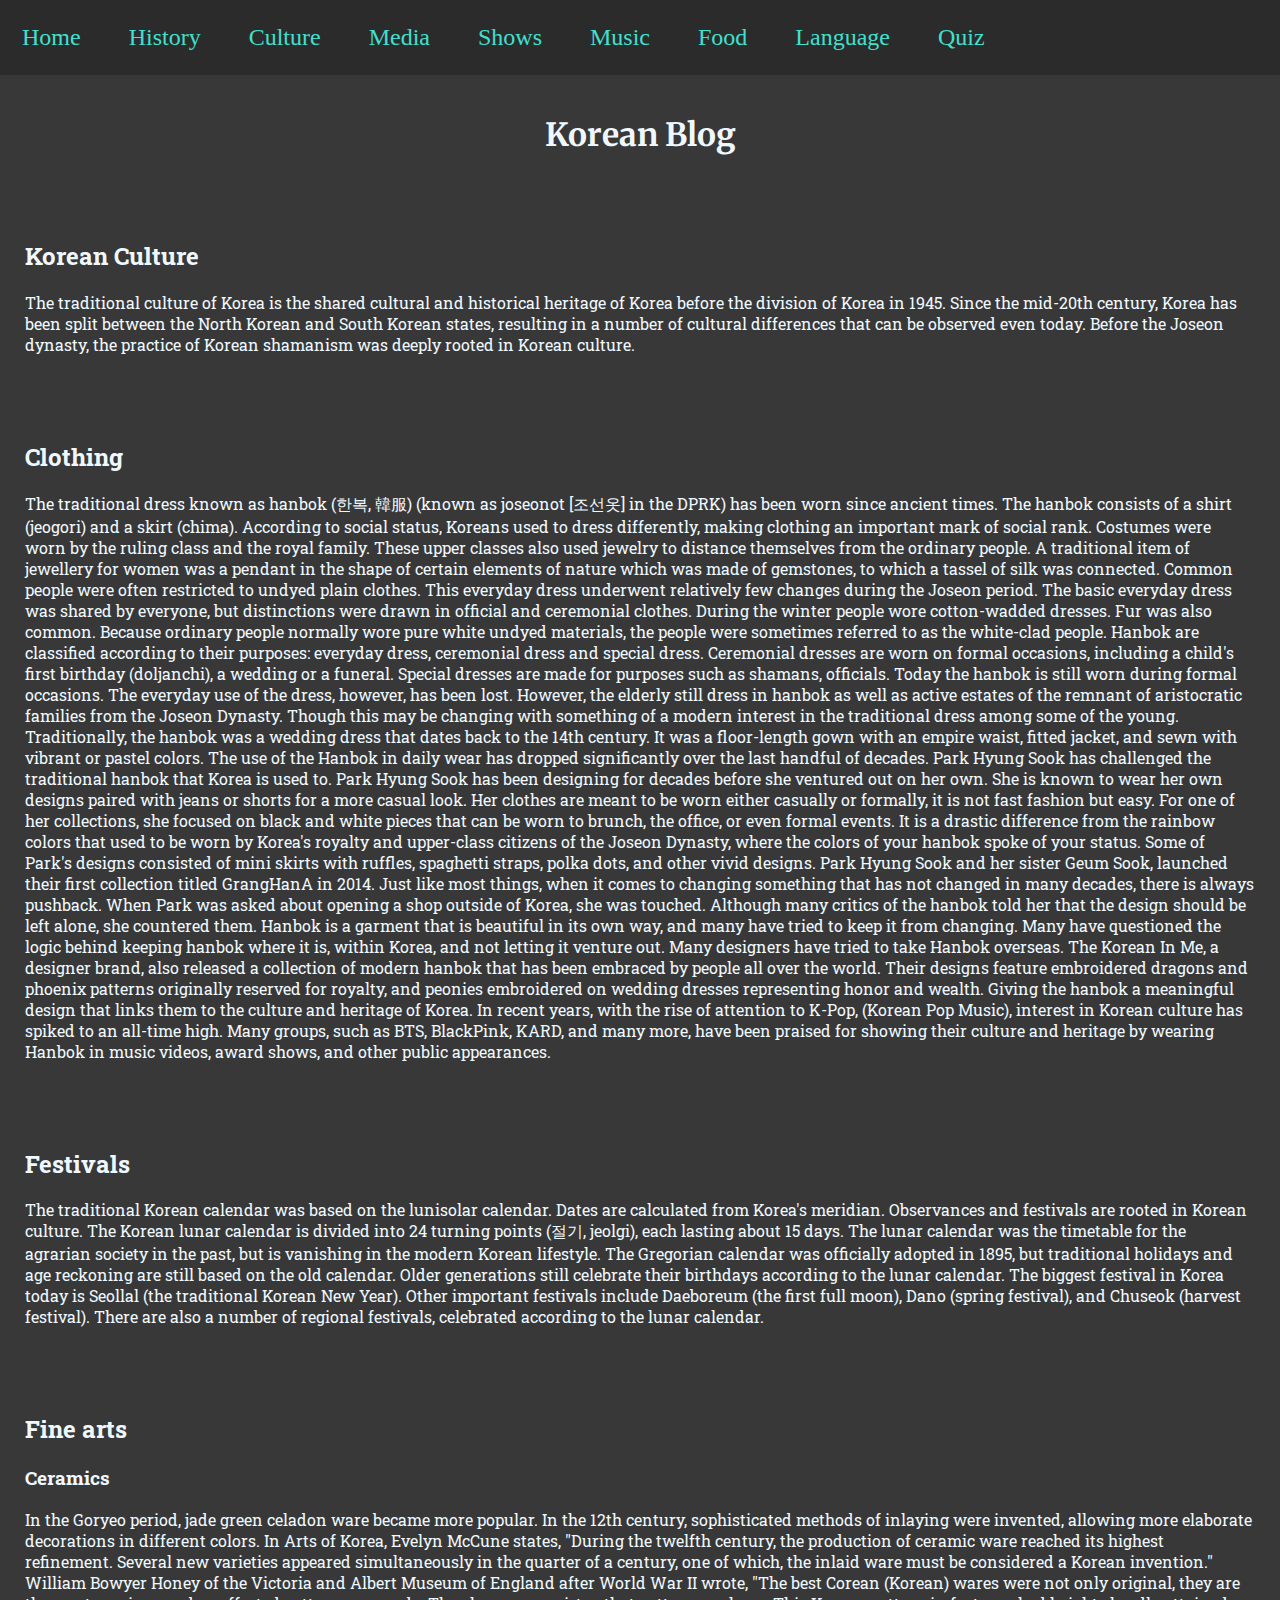
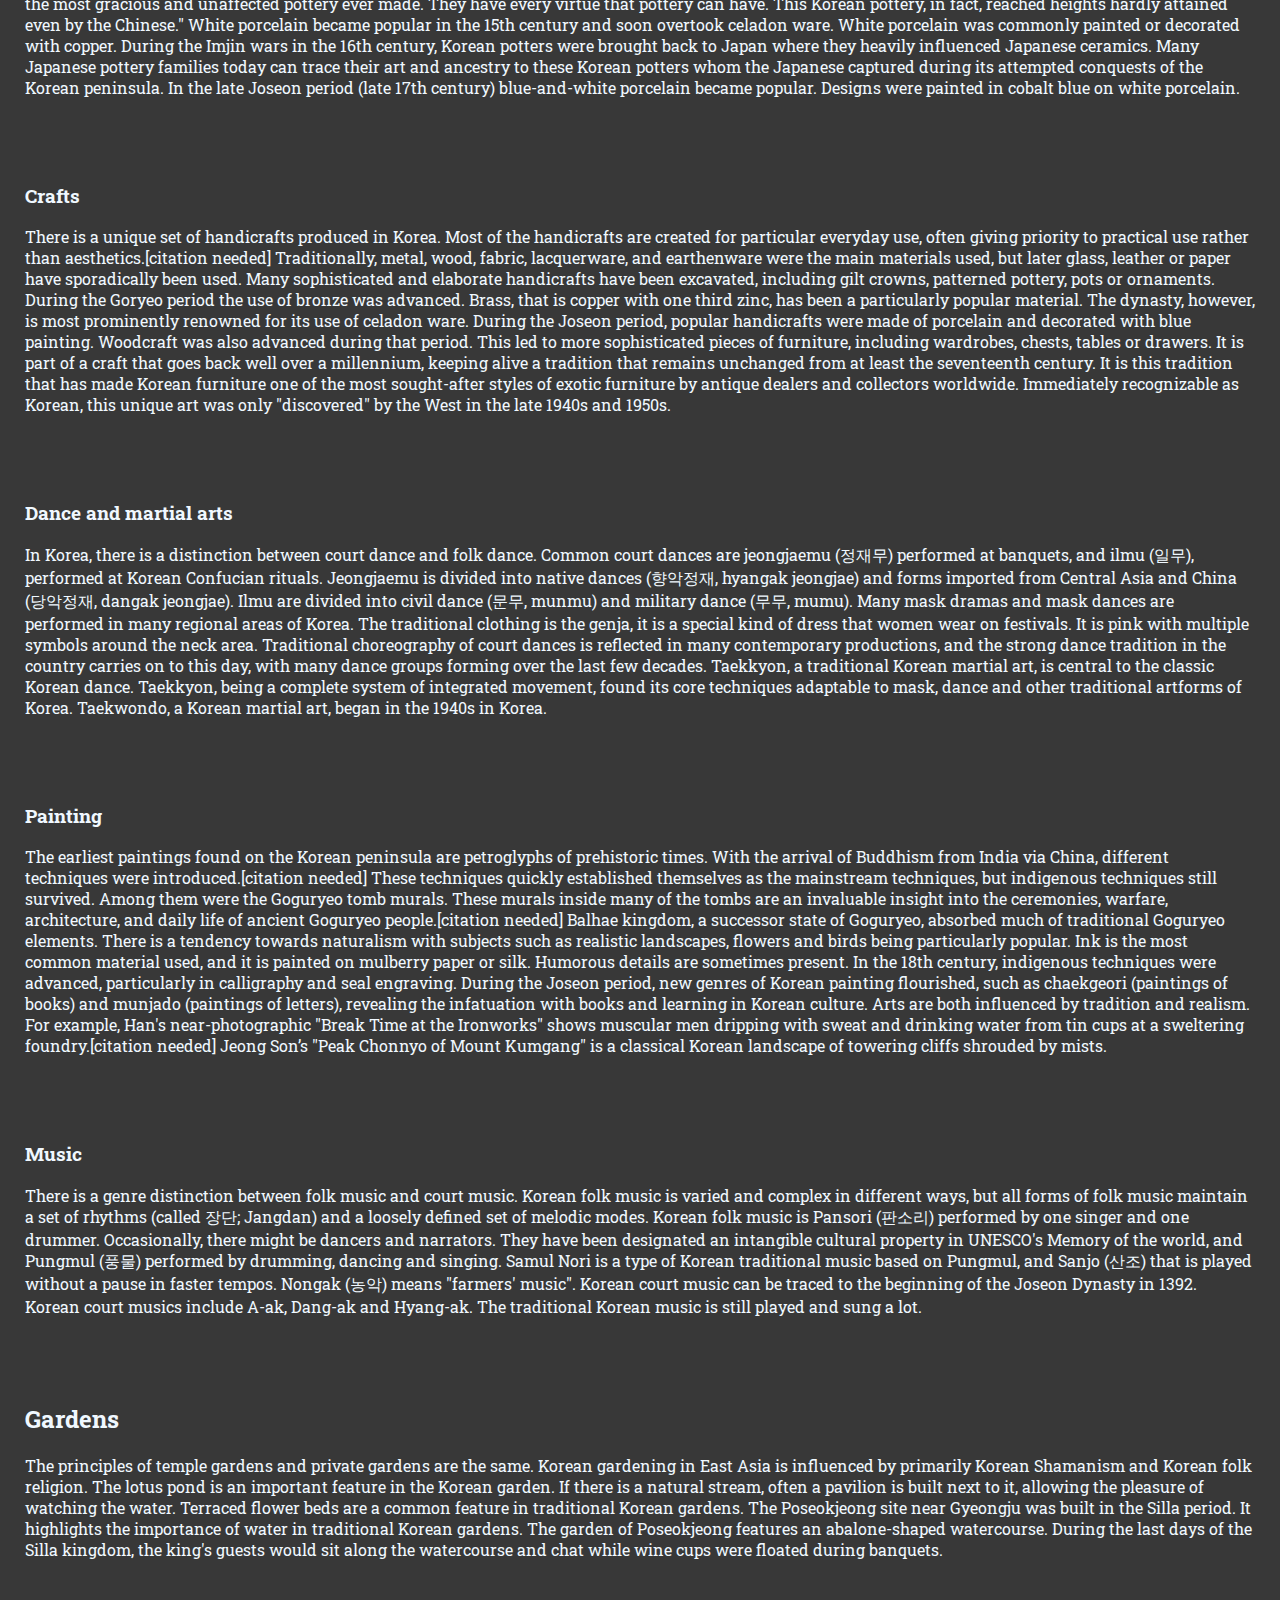
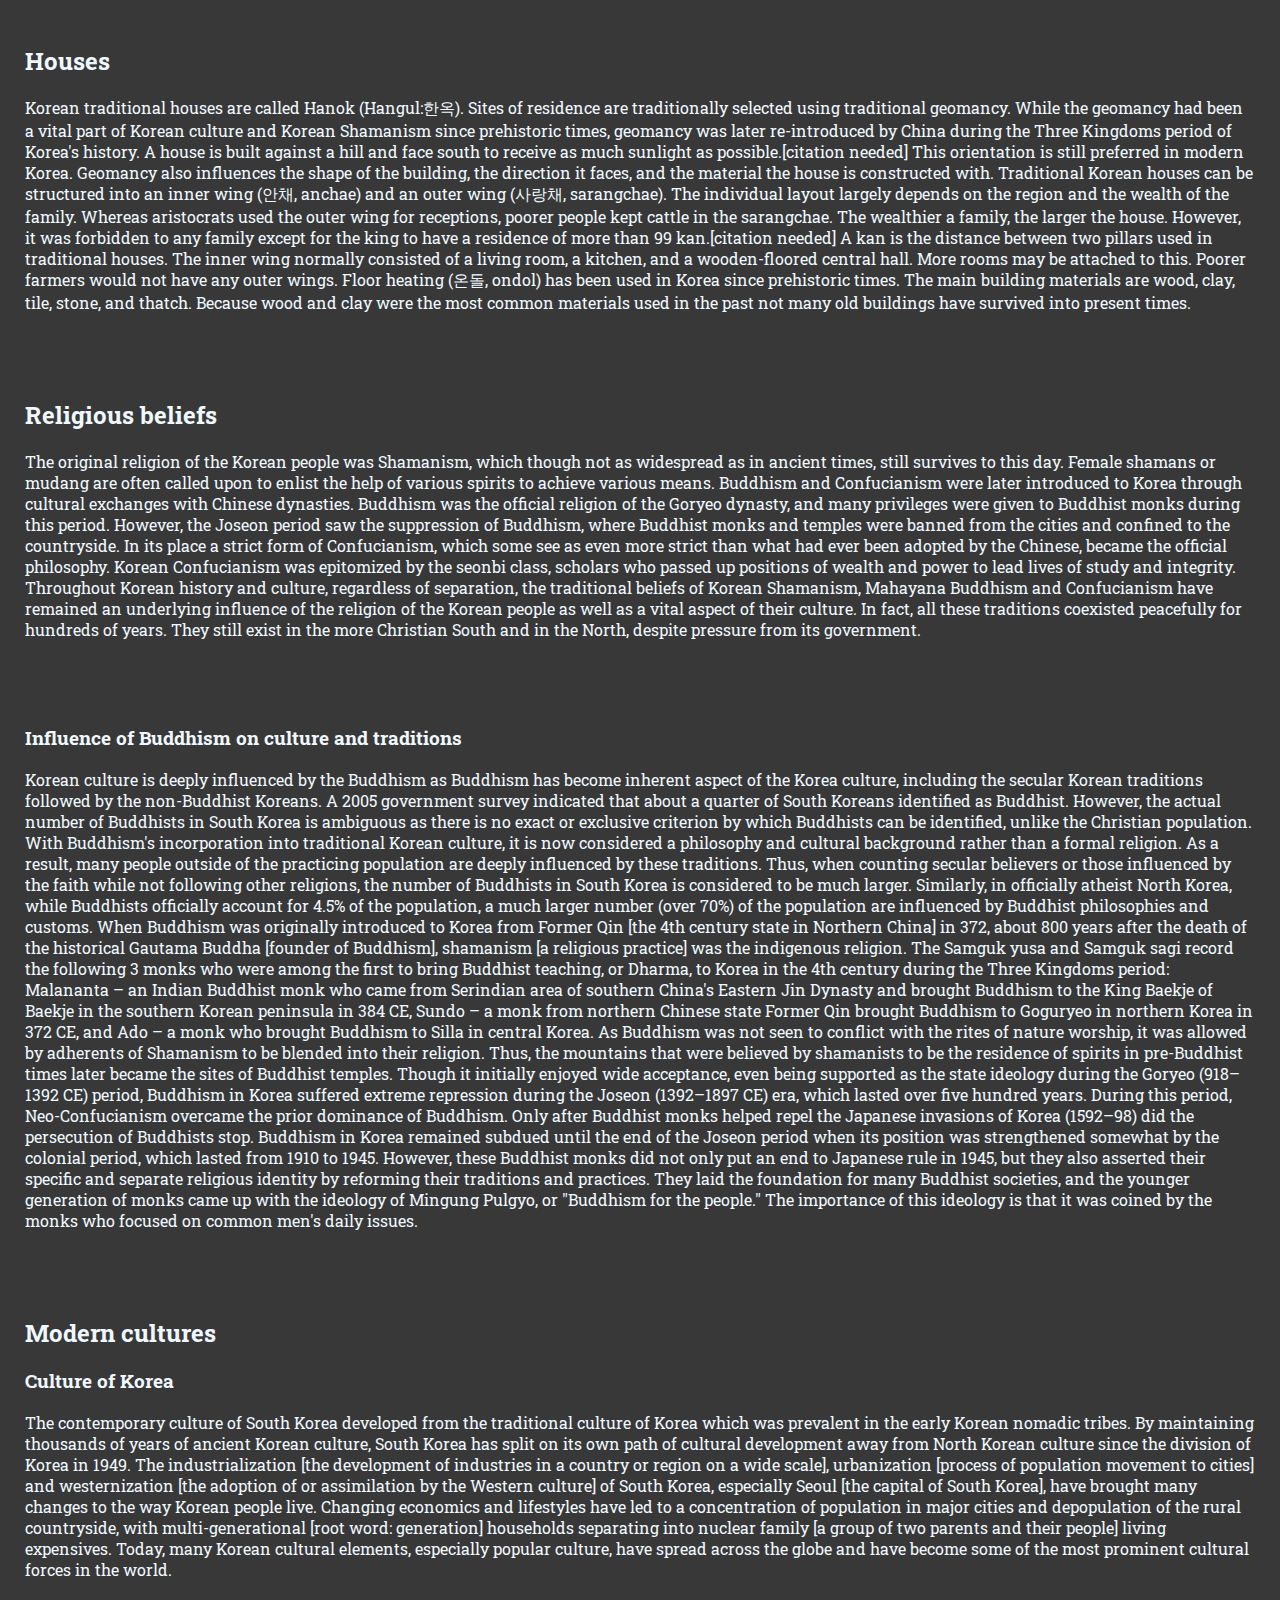
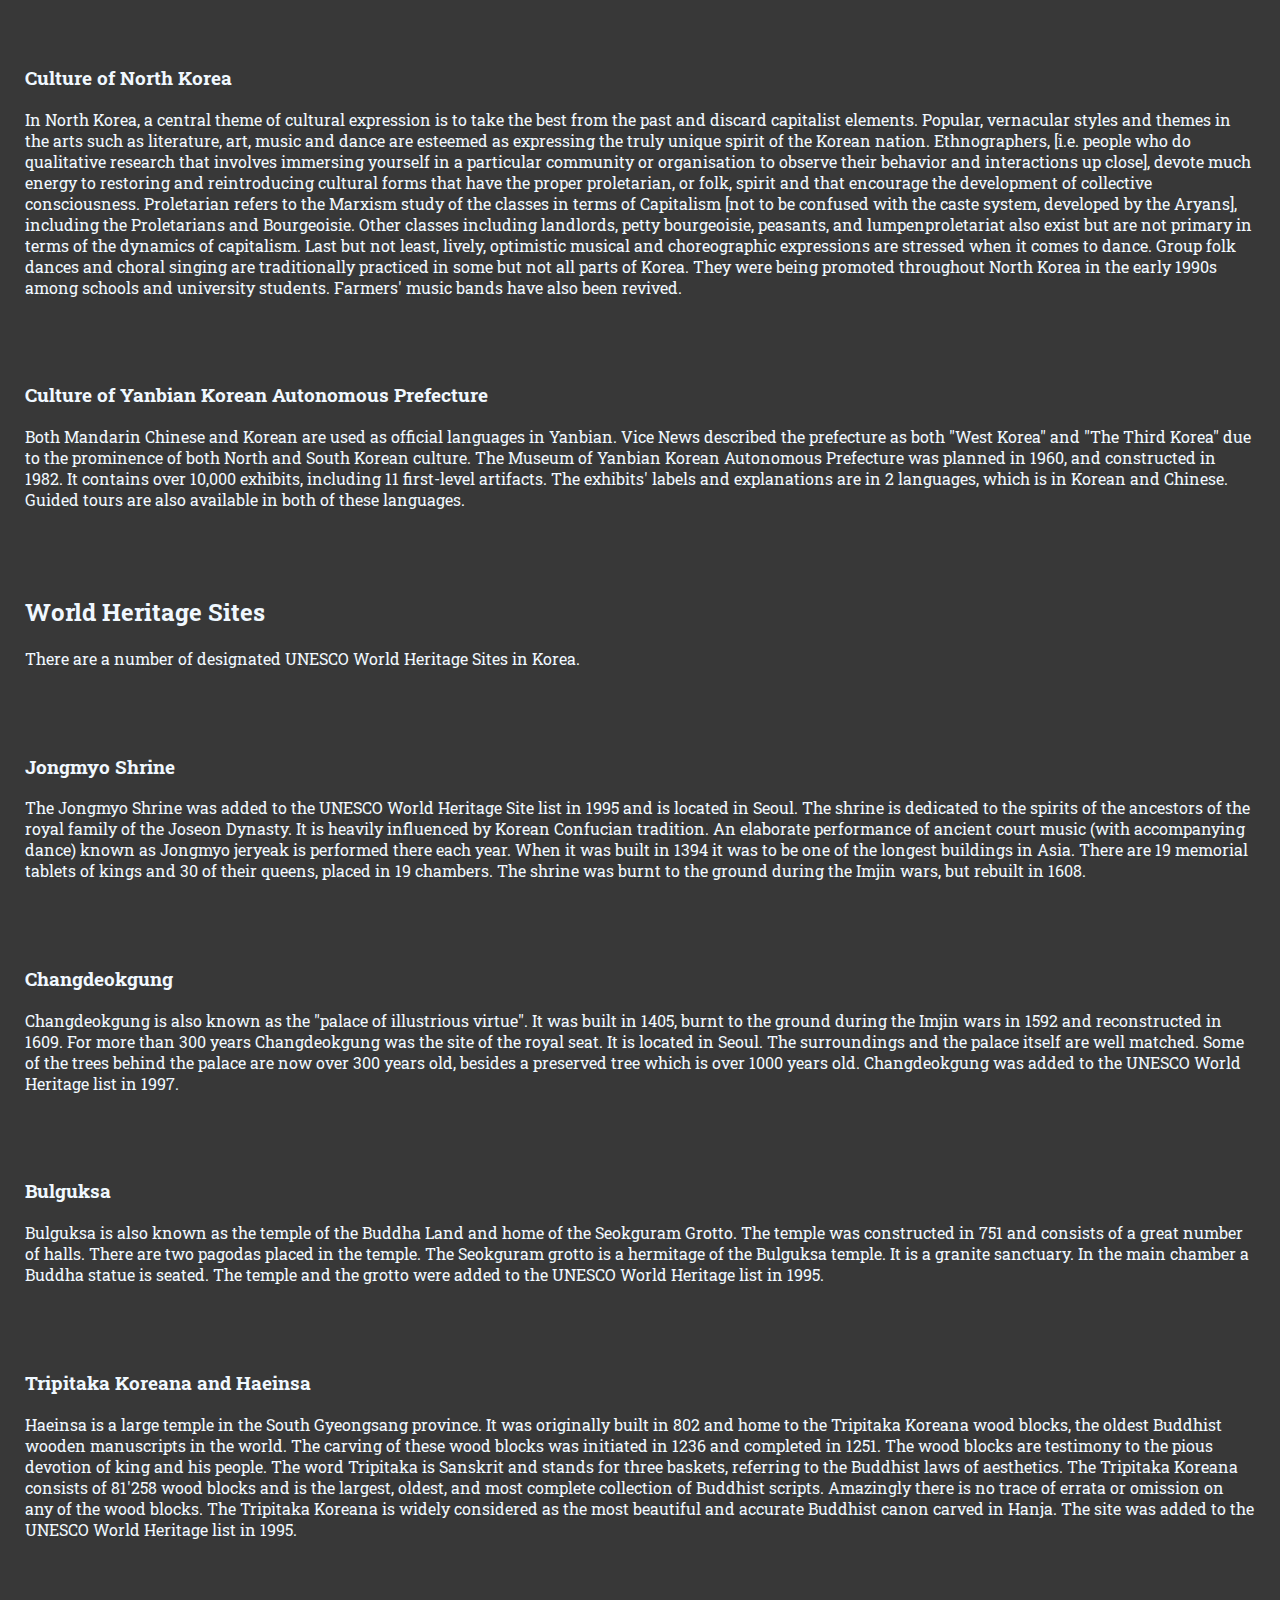
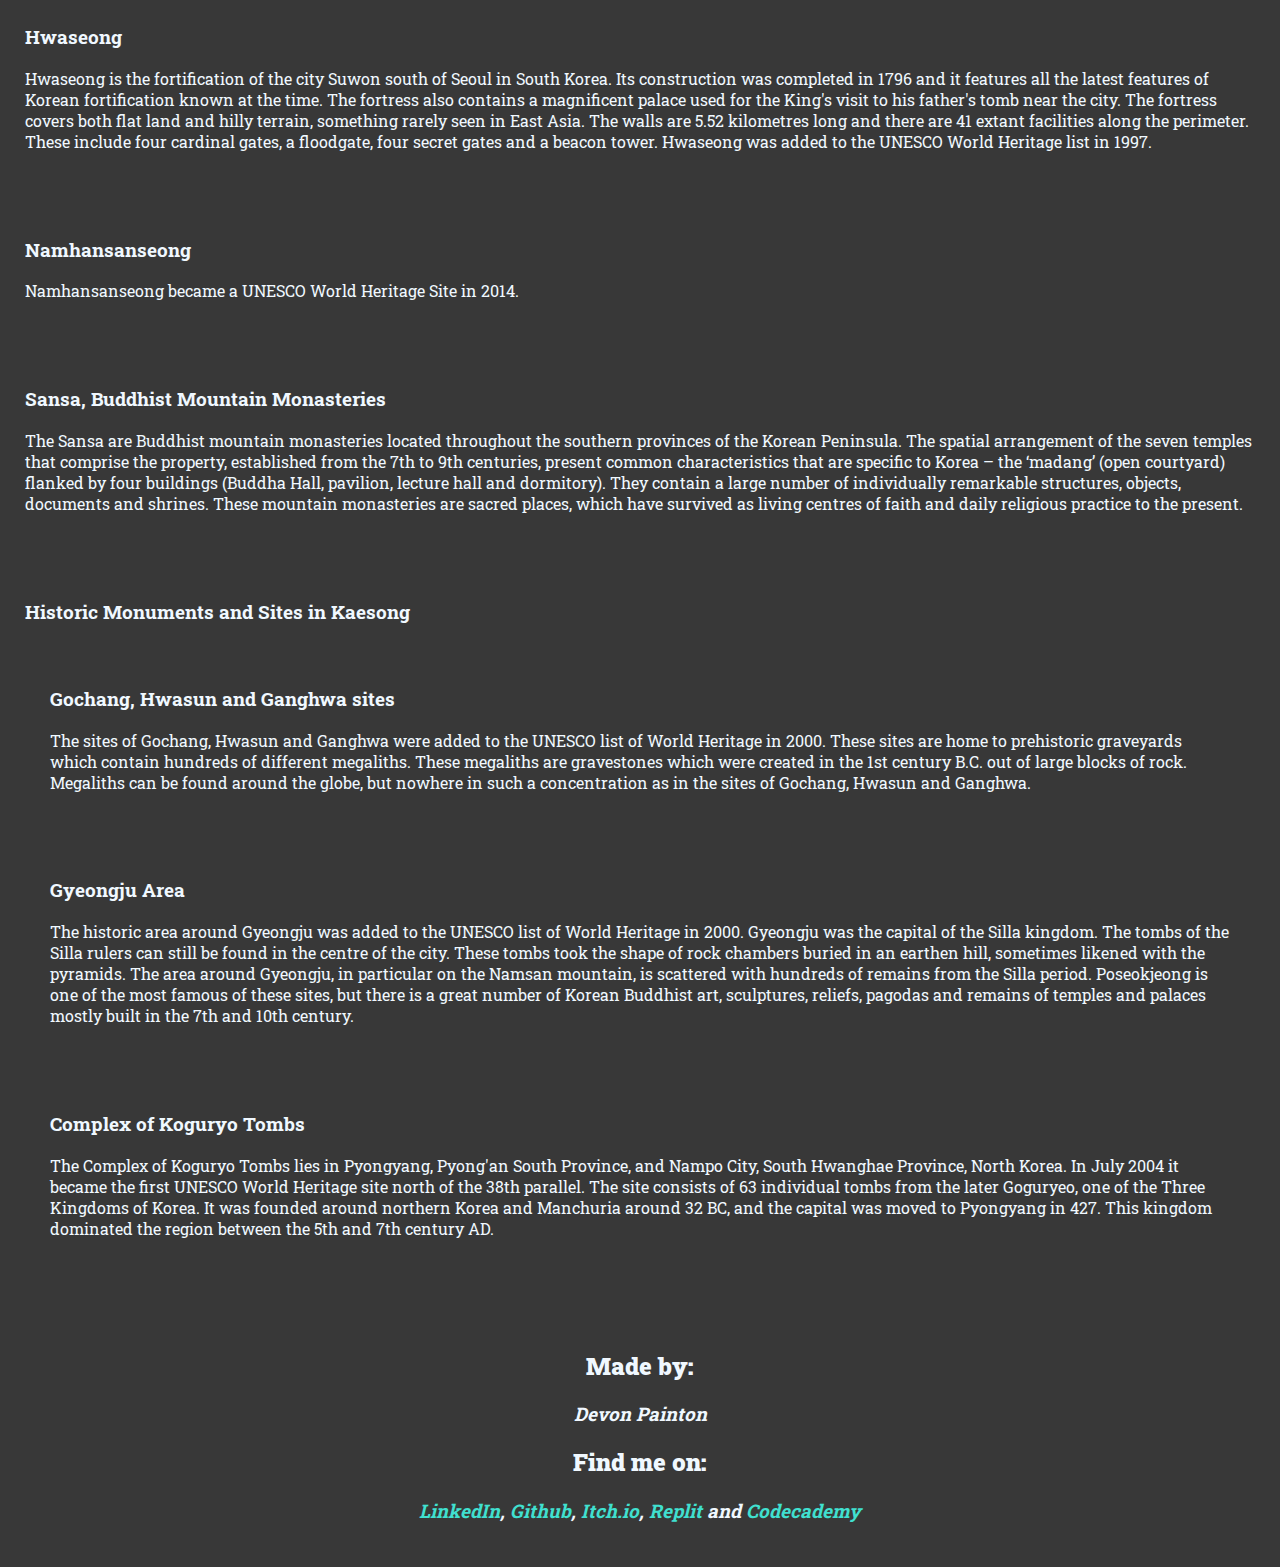
==== commit d1169b62: "Create quiz.html and edited script and style" ====
--- a/culture.html
+++ b/culture.html
@@ -23,6 +23,7 @@
       <a href="music.html">Music</a>
       <a href="food.html">Food</a>
       <a href="language.html">Language</a>
+      <a href="quiz.html">Quiz</a>
     </nav>
     <h1 id="title">Korean Blog</h1>
   </header>
@@ -424,10 +425,10 @@
     <h2><strong>Made by:</strong></h2>
     <h3><em>Devon Painton</em></h3>
     <h2><strong>Find me on:</strong></h2>
-    <h3><em><a href="https://www.linkedin.com/in/devon-painton">LinkedIn</a>, <a
-          href="https://github.com/DPainton0912">Github</a>, <a href="https://dpainton0912.itch.io/">Itch.io</a>, <a
-          href="http://replit.com/@DevonPainton">Replit</a> and <a
-          href="https://www.codecademy.com/profiles/DPainton0912">Codecademy</a></em></h3>
+    <h3><em><a href="https://www.linkedin.com/in/devon-painton" target="_blank">LinkedIn</a>, <a
+          href="https://github.com/DPainton0912">Github</a>, <a href="https://dpainton0912.itch.io/"
+          target="_blank">Itch.io</a>, <a href="http://replit.com/@DevonPainton" target="_blank">Replit</a> and <a
+          href="https://www.codecademy.com/profiles/DPainton0912" target="_blank">Codecademy</a></em></h3>
   </footer>
 </body>
 
--- a/style.css
+++ b/style.css
@@ -52,21 +52,14 @@
   font-family: 'Roboto Slab', serif;
 }
 
-footer {
-  padding: 25px;
-  color: aliceblue;
-  font-family: 'Roboto Slab', serif;
-  text-align: center;
-}
-
 .flagaside {
-  padding: 25px;
+  padding: 0px;
   width: 50%;
   float: right;
 }
 
 .flagimages {
-  padding: 15px;
+  padding: 0px;
 }
 
 figcaption {
@@ -84,7 +77,7 @@
   padding: 15px;
 }
 
-.button {
+.foodbuttons {
   border: none;
   background-color: aliceblue;
   padding: 15px 32px;
@@ -195,16 +188,98 @@
   float: right;
 }
 
+.wrapper {
+  width: 430px;
+  margin: 0 auto;
+  height: 100%;
+  padding-top: 0px;
+}
+
+#quiz {
+  padding-bottom: 60px;
+  width: 100%;
+  background-color: #2b2b2b;
+  color: aliceblue;
+  border: 2px solid darkorchid;
+  border-radius: 25px;
+  text-align: center;
+}
+
+#quiz h1 {
+  text-align: center;
+  padding-top: 25px;
+  font-size: 20px;
+}
+
+.questions {
+  font-size: 28px;
+  font-weight: 700;
+  font-style: italic;
+  padding: 20px;
+  border-bottom: 2px solid turquoise;
+  border-top: 2px solid turquoise;
+}
+
+.answers div {
+  width: 50%;
+  margin: 0 auto;
+  padding-bottom: 15px;
+  padding: 10px 0 0 0;
+  font-size: 16px;
+}
+
+.answers div:hover {
+  cursor: pointer;
+  color: turquoise;
+}
+
+.answers {
+  padding: 0px 0 10px 0px;
+}
+
+.answers div:first-child {
+  border: none;
+}
+
+.checker {
+  display: inline-block;
+  width: 200px;
+  margin: 0 auto;
+}
+
+.correct,
+.false {
+  background-color: #109D59;
+  width: 60px;
+  height: 30px;
+  line-height: 30px;
+  padding-left: 4px;
+  float: left;
+  margin-left: 2px;
+  margin-top: 2px;
+}
+
+.false {
+  background-color: #DC4437;
+}
+
+footer {
+  padding: 25px;
+  color: aliceblue;
+  font-family: 'Roboto Slab', serif;
+  text-align: center;
+}
+
+footer a:link {
+  text-decoration: none;
+  color: turquoise;
+}
+
 footer a:hover {
   background-color: aliceblue;
   color: darkturquoise;
 }
 
-footer a:link {
-  text-decoration: none;
-  color: turquoise;
-}
-
 footer a:visited {
   color: darkorchid;
 }
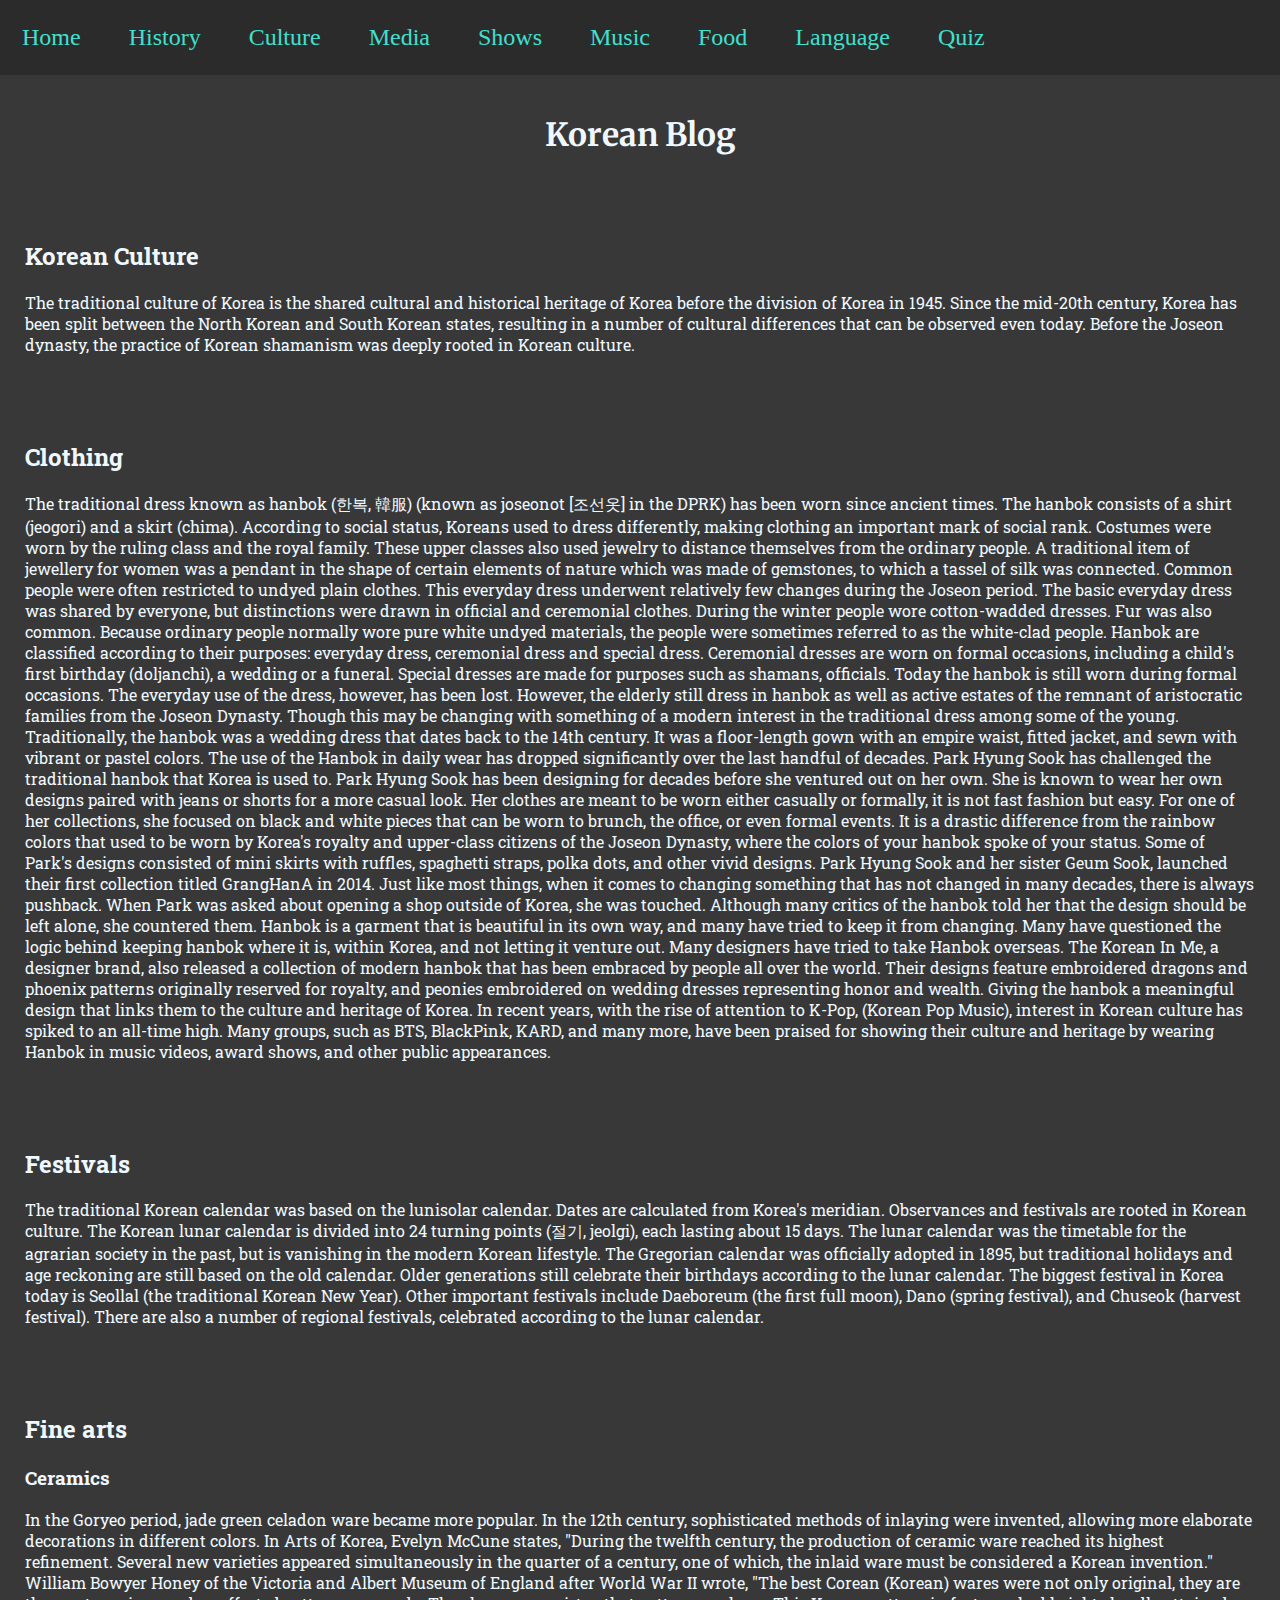
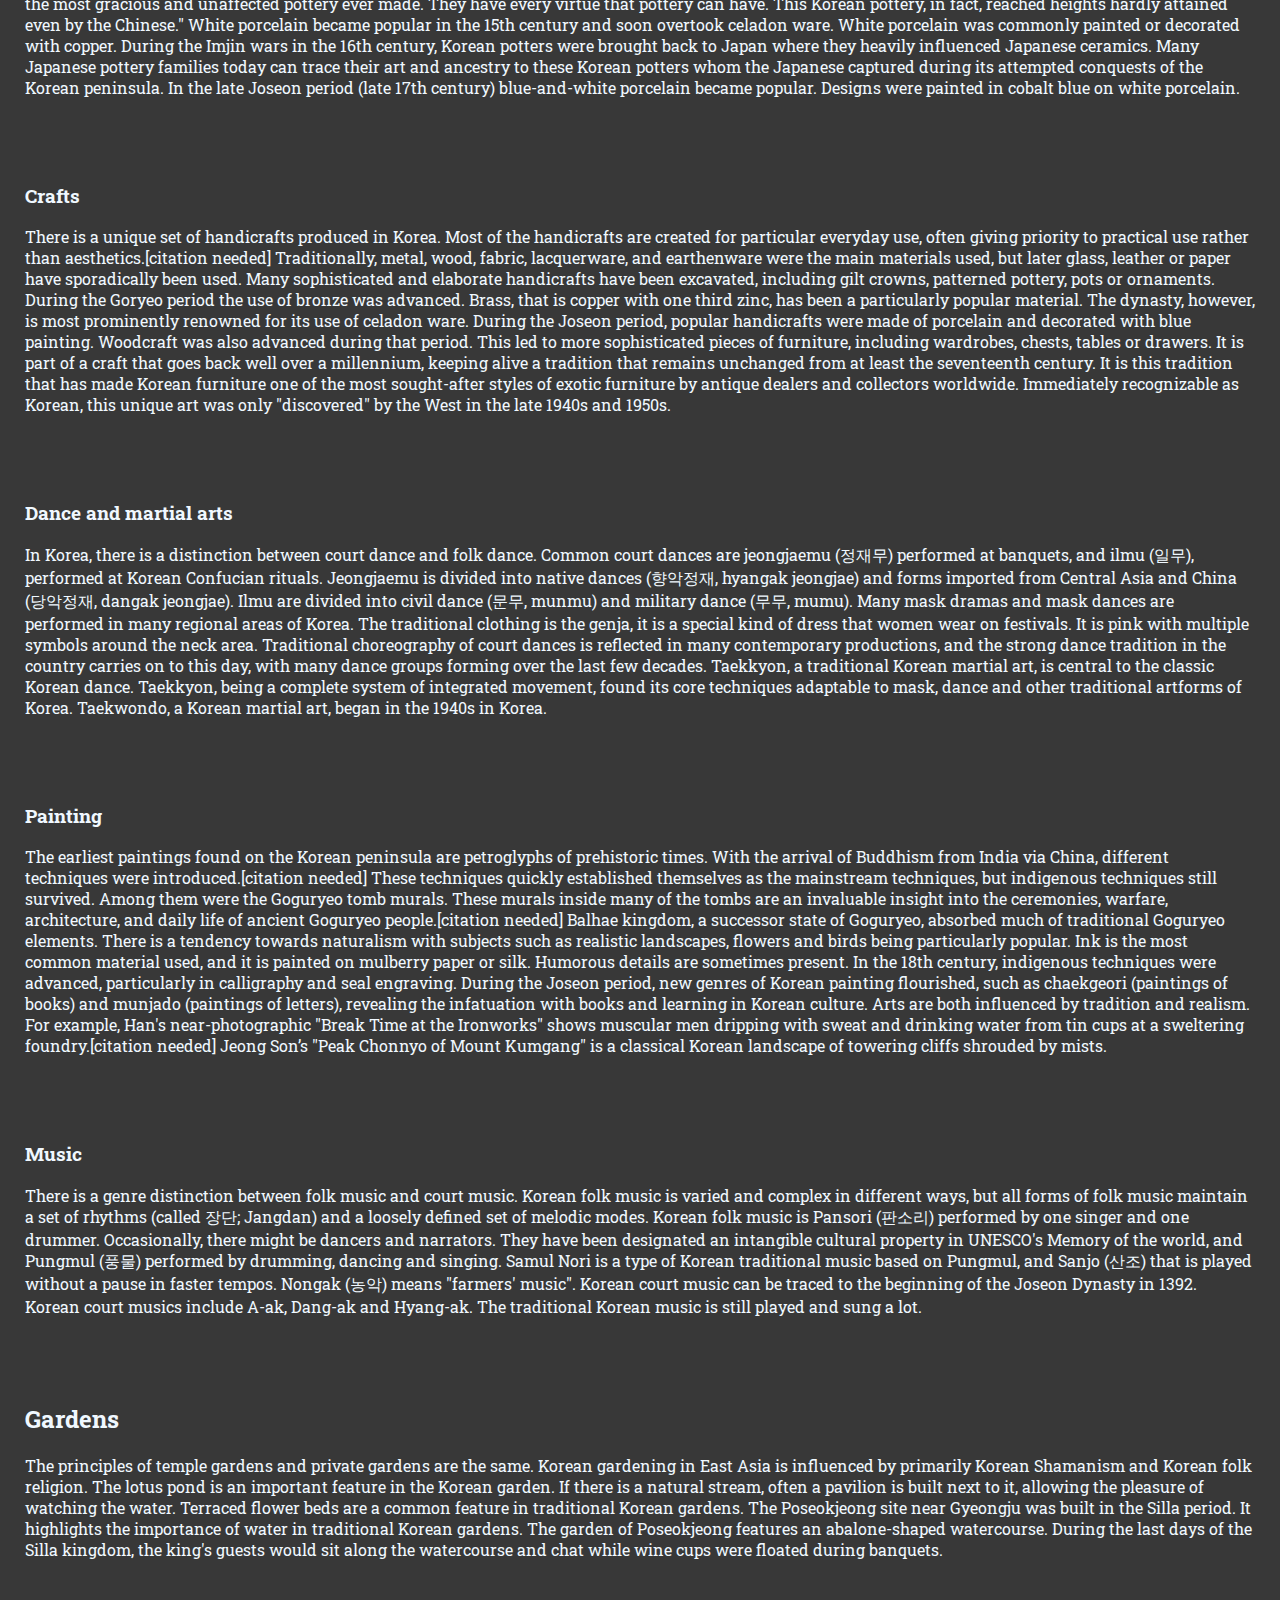
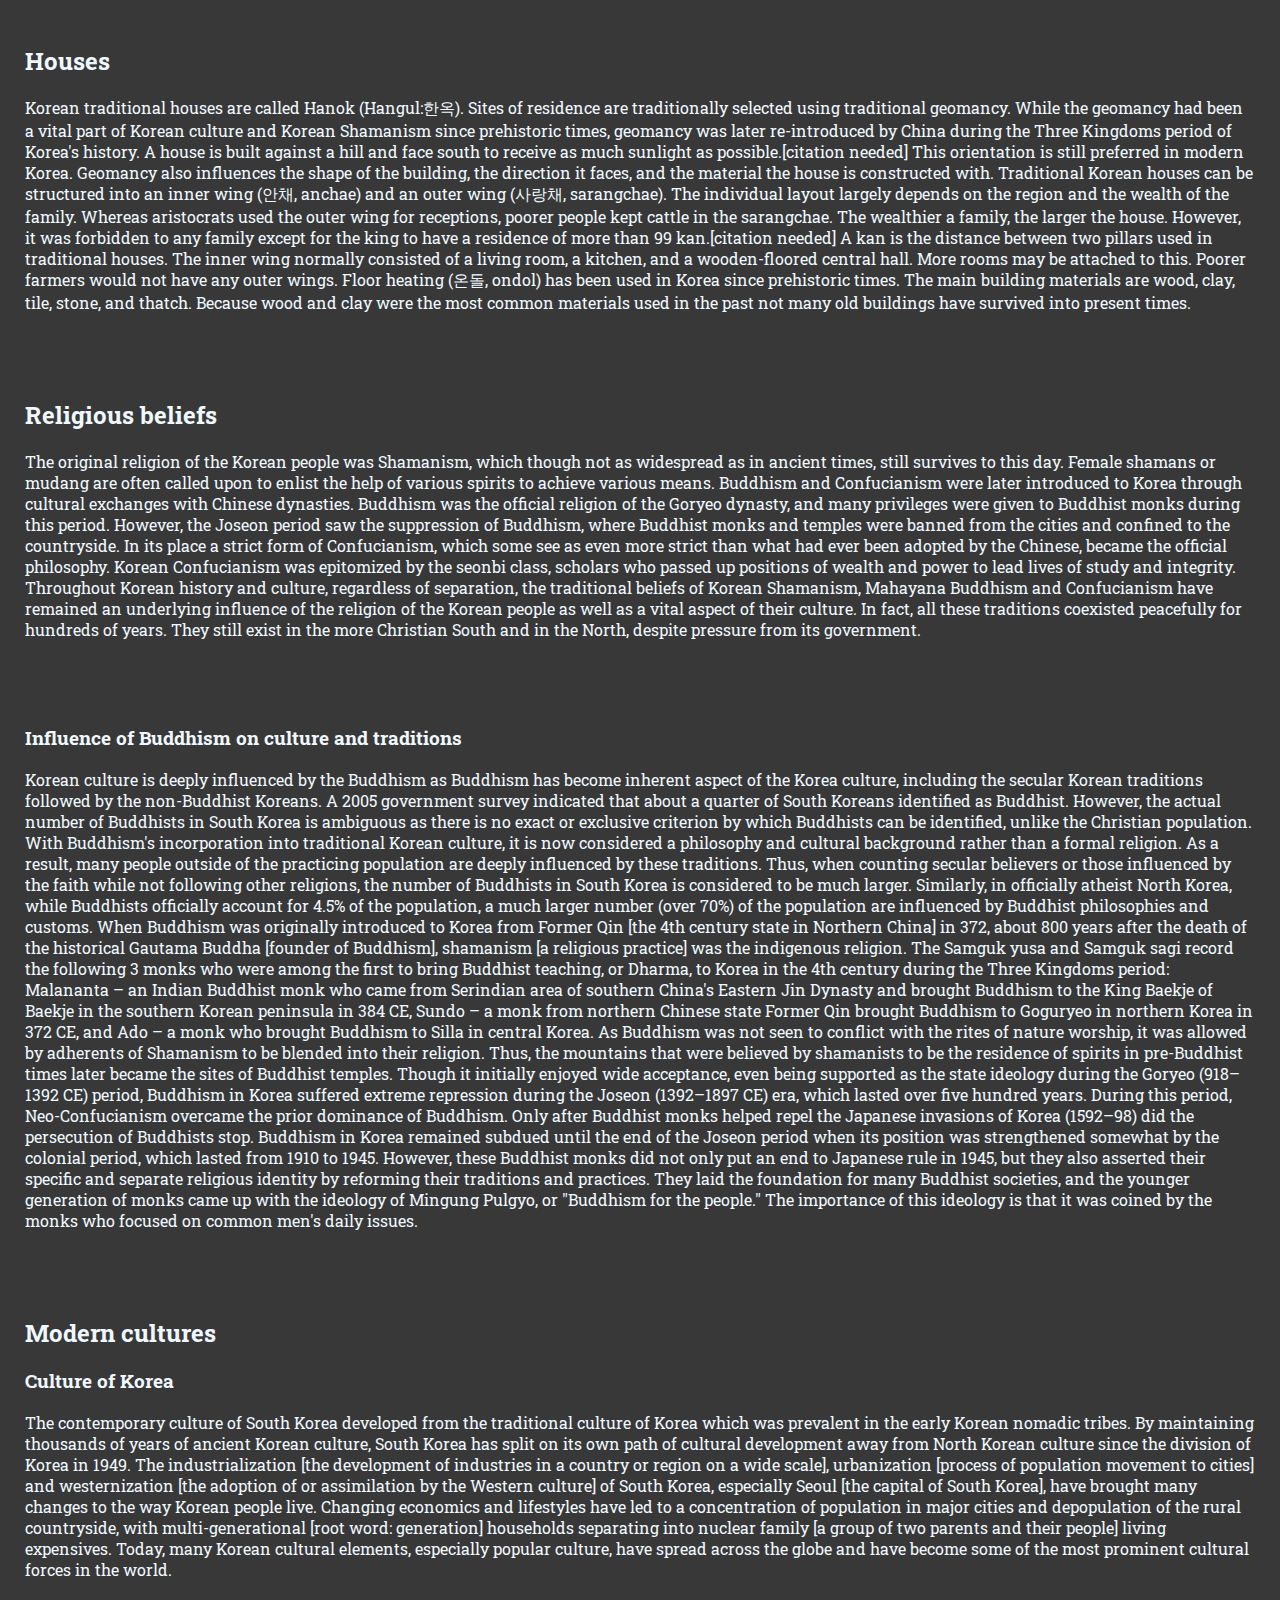
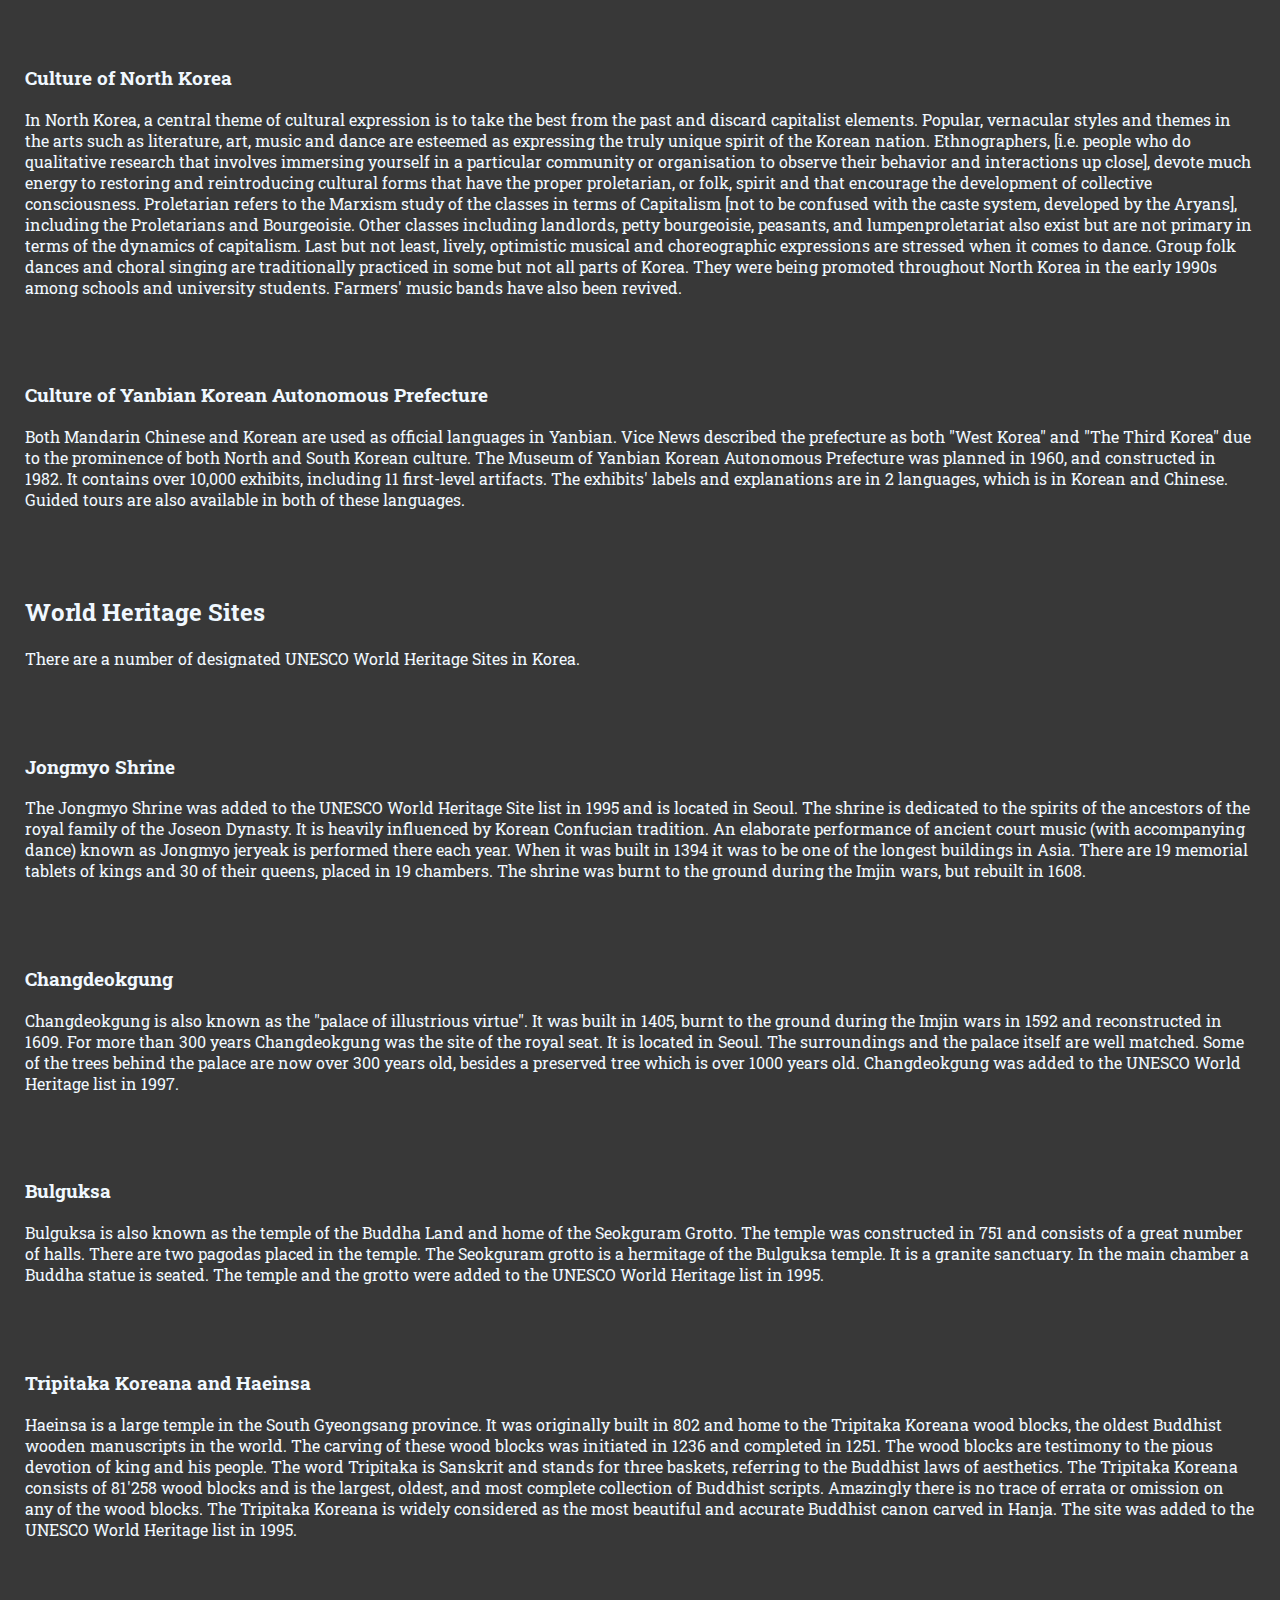
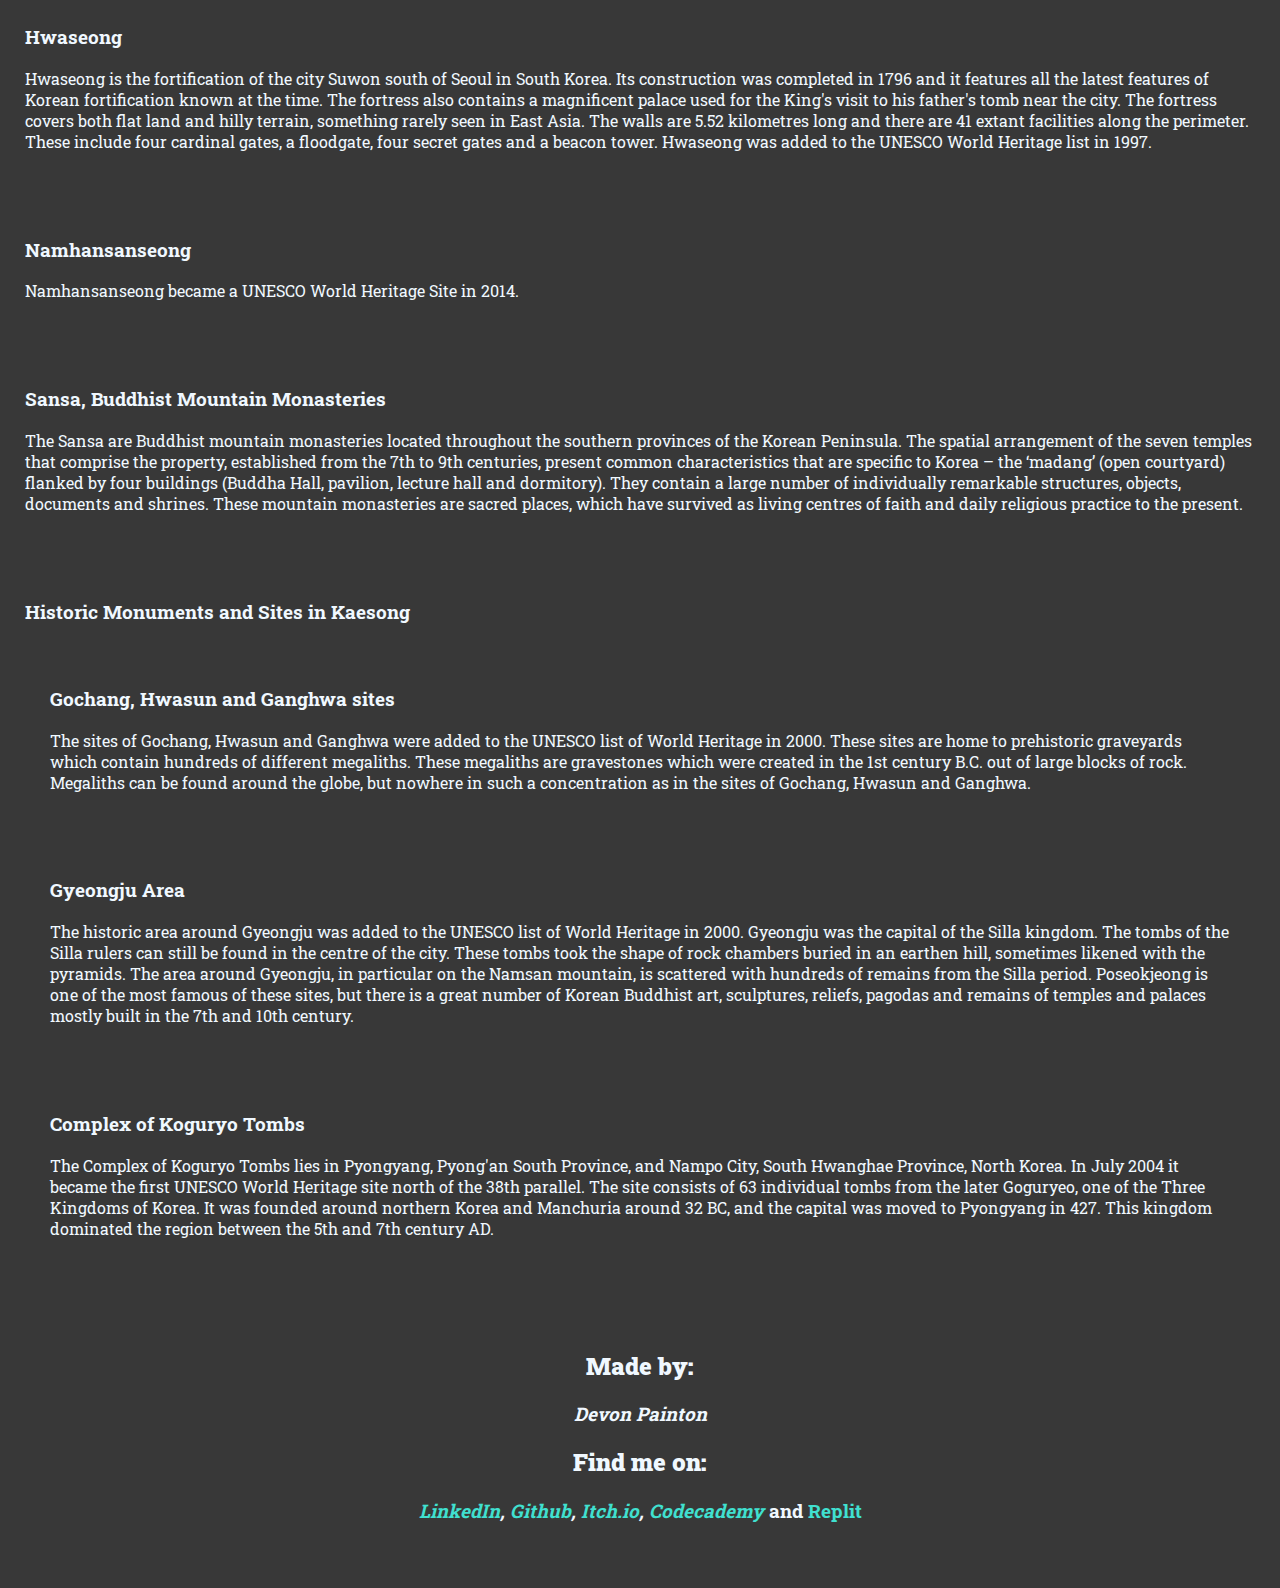
==== commit 648b0c6f: "Minor formatting and fix to index" ====
--- a/culture.html
+++ b/culture.html
@@ -13,6 +13,8 @@
 </head>
 
 <body>
+  <script src="https://replit.com/public/js/replit-badge-v2.js" theme="dark" position="bottom-right"></script>
+
   <header>
     <nav>
       <a href="index.html">Home</a>
@@ -427,8 +429,10 @@
     <h2><strong>Find me on:</strong></h2>
     <h3><em><a href="https://www.linkedin.com/in/devon-painton" target="_blank">LinkedIn</a>, <a
           href="https://github.com/DPainton0912">Github</a>, <a href="https://dpainton0912.itch.io/"
-          target="_blank">Itch.io</a>, <a href="http://replit.com/@DevonPainton" target="_blank">Replit</a> and <a
-          href="https://www.codecademy.com/profiles/DPainton0912" target="_blank">Codecademy</a></em></h3>
+          target="_blank">Itch.io</a>, <a href="https://www.codecademy.com/profiles/DPainton0912"
+          target="_blank">Codecademy</a></em> and <a href="http://replit.com/@DevonPainton" target="_blank">Replit</a>
+    </h3>
+    <br>
   </footer>
 </body>
 
--- a/style.css
+++ b/style.css
@@ -189,7 +189,6 @@
 }
 
 .wrapper {
-  width: 430px;
   margin: 0 auto;
   height: 100%;
   padding-top: 0px;
@@ -205,19 +204,19 @@
   text-align: center;
 }
 
-#quiz h1 {
+#quiz h2 {
   text-align: center;
   padding-top: 25px;
-  font-size: 20px;
+  font-size: 2rem;
 }
 
 .questions {
-  font-size: 28px;
-  font-weight: 700;
-  font-style: italic;
   padding: 20px;
   border-bottom: 2px solid turquoise;
   border-top: 2px solid turquoise;
+  font-size: 2rem;
+  font-weight: 700;
+  font-style: italic;
 }
 
 .answers div {
@@ -225,7 +224,7 @@
   margin: 0 auto;
   padding-bottom: 15px;
   padding: 10px 0 0 0;
-  font-size: 16px;
+  font-size: 1.5rem;
 }
 
 .answers div:hover {
@@ -239,6 +238,10 @@
 
 .answers div:first-child {
   border: none;
+}
+
+#quiz h3 {
+  font-size: 1.5rem;
 }
 
 .checker {
@@ -337,6 +340,10 @@
   .statusimages {
     width: 75%;
   }
+
+  .wrapper {
+    width: 62.5%;
+  }
 }
 
 
@@ -392,6 +399,10 @@
   .statusimages {
     width: 100%;
   }
+
+  .wrapper {
+    width: 62.5%;
+  }
 }
 
 @media screen and (max-width: 1401px) and (orientation: landscape) {
@@ -440,11 +451,15 @@
   }
 
   #dialectsaside {
-    display: none
+    display: none;
   }
 
   .statusimages {
     width: 100%;
+  }
+
+  .wrapper {
+    width: 62.5%;
   }
 }
 
@@ -512,6 +527,10 @@
   .statustable {
     width: 100%;
   }
+
+  .wrapper {
+    width: 75%;
+  }
 }
 
 @media screen and (max-width: 691px) and (orientation: landscape) {
@@ -577,4 +596,8 @@
   .statustable {
     width: 100%;
   }
+
+  .wrapper {
+    width: 75%;
+  }
 }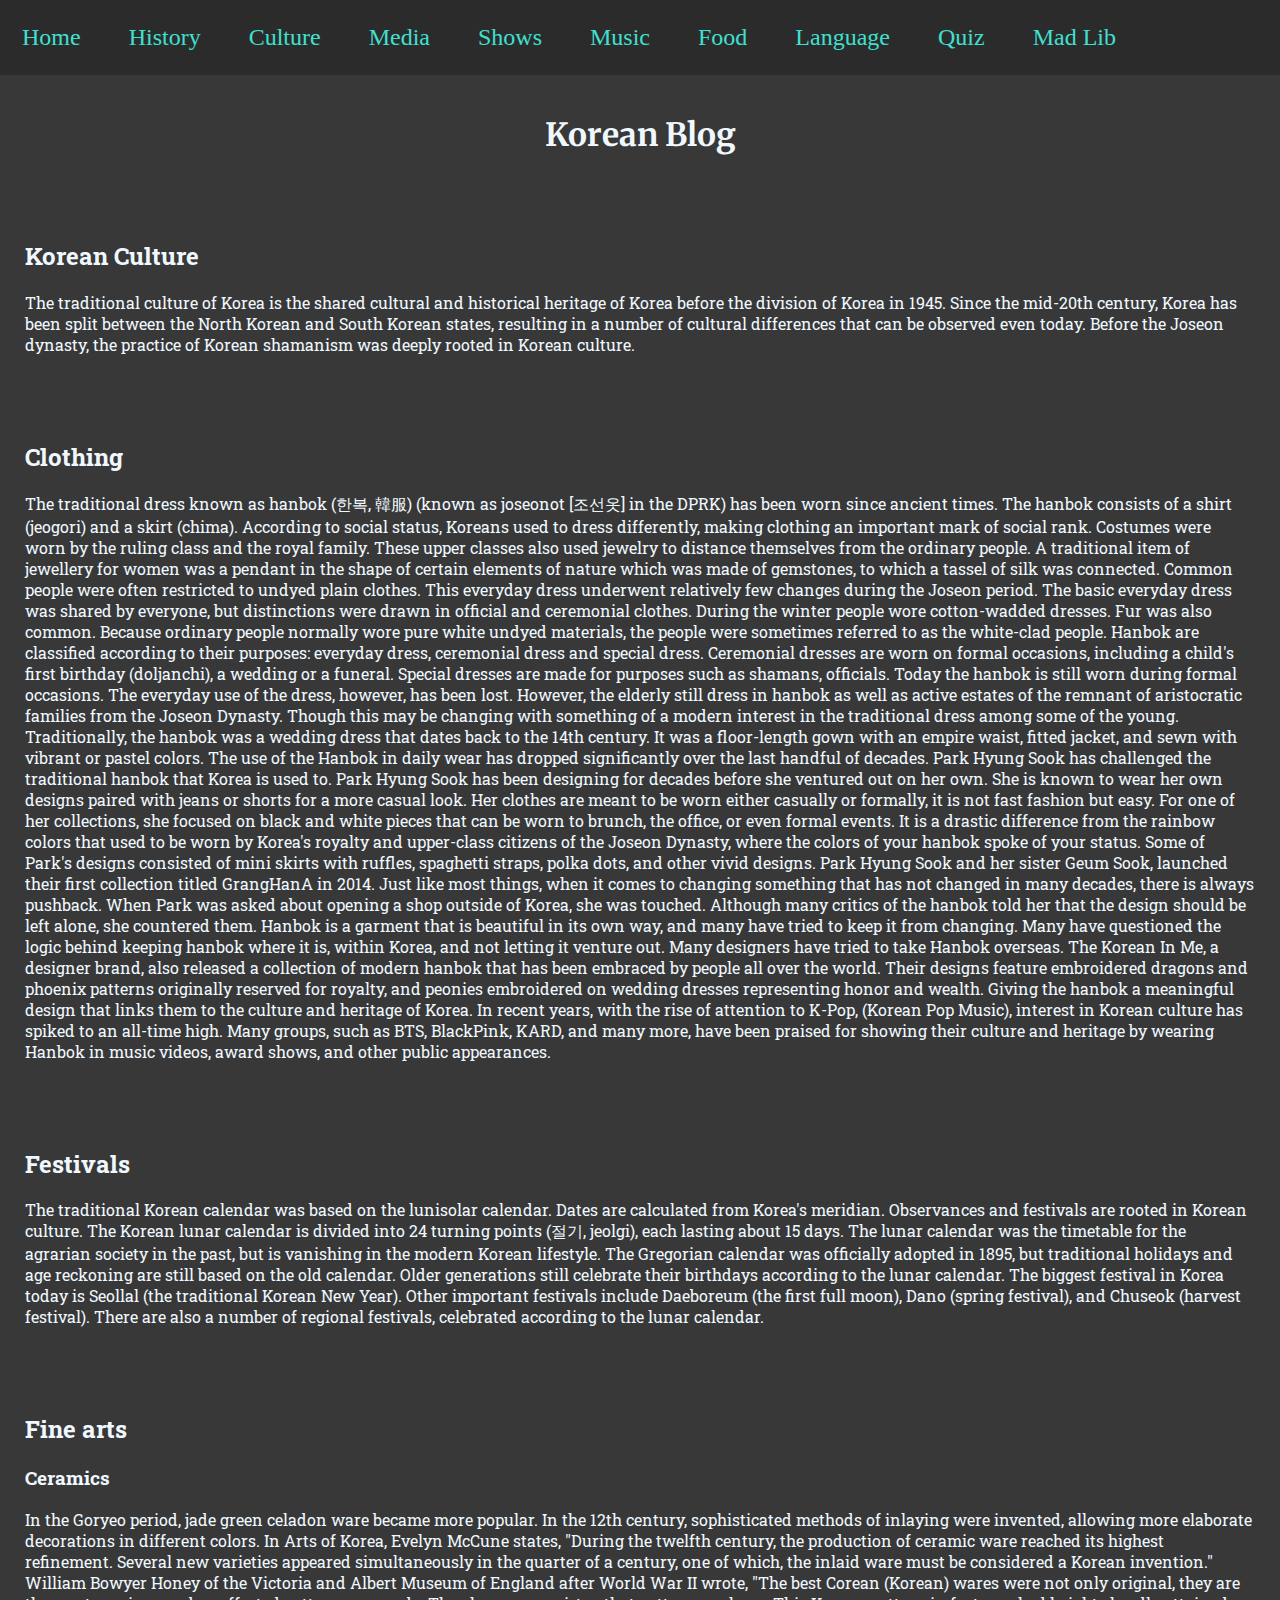
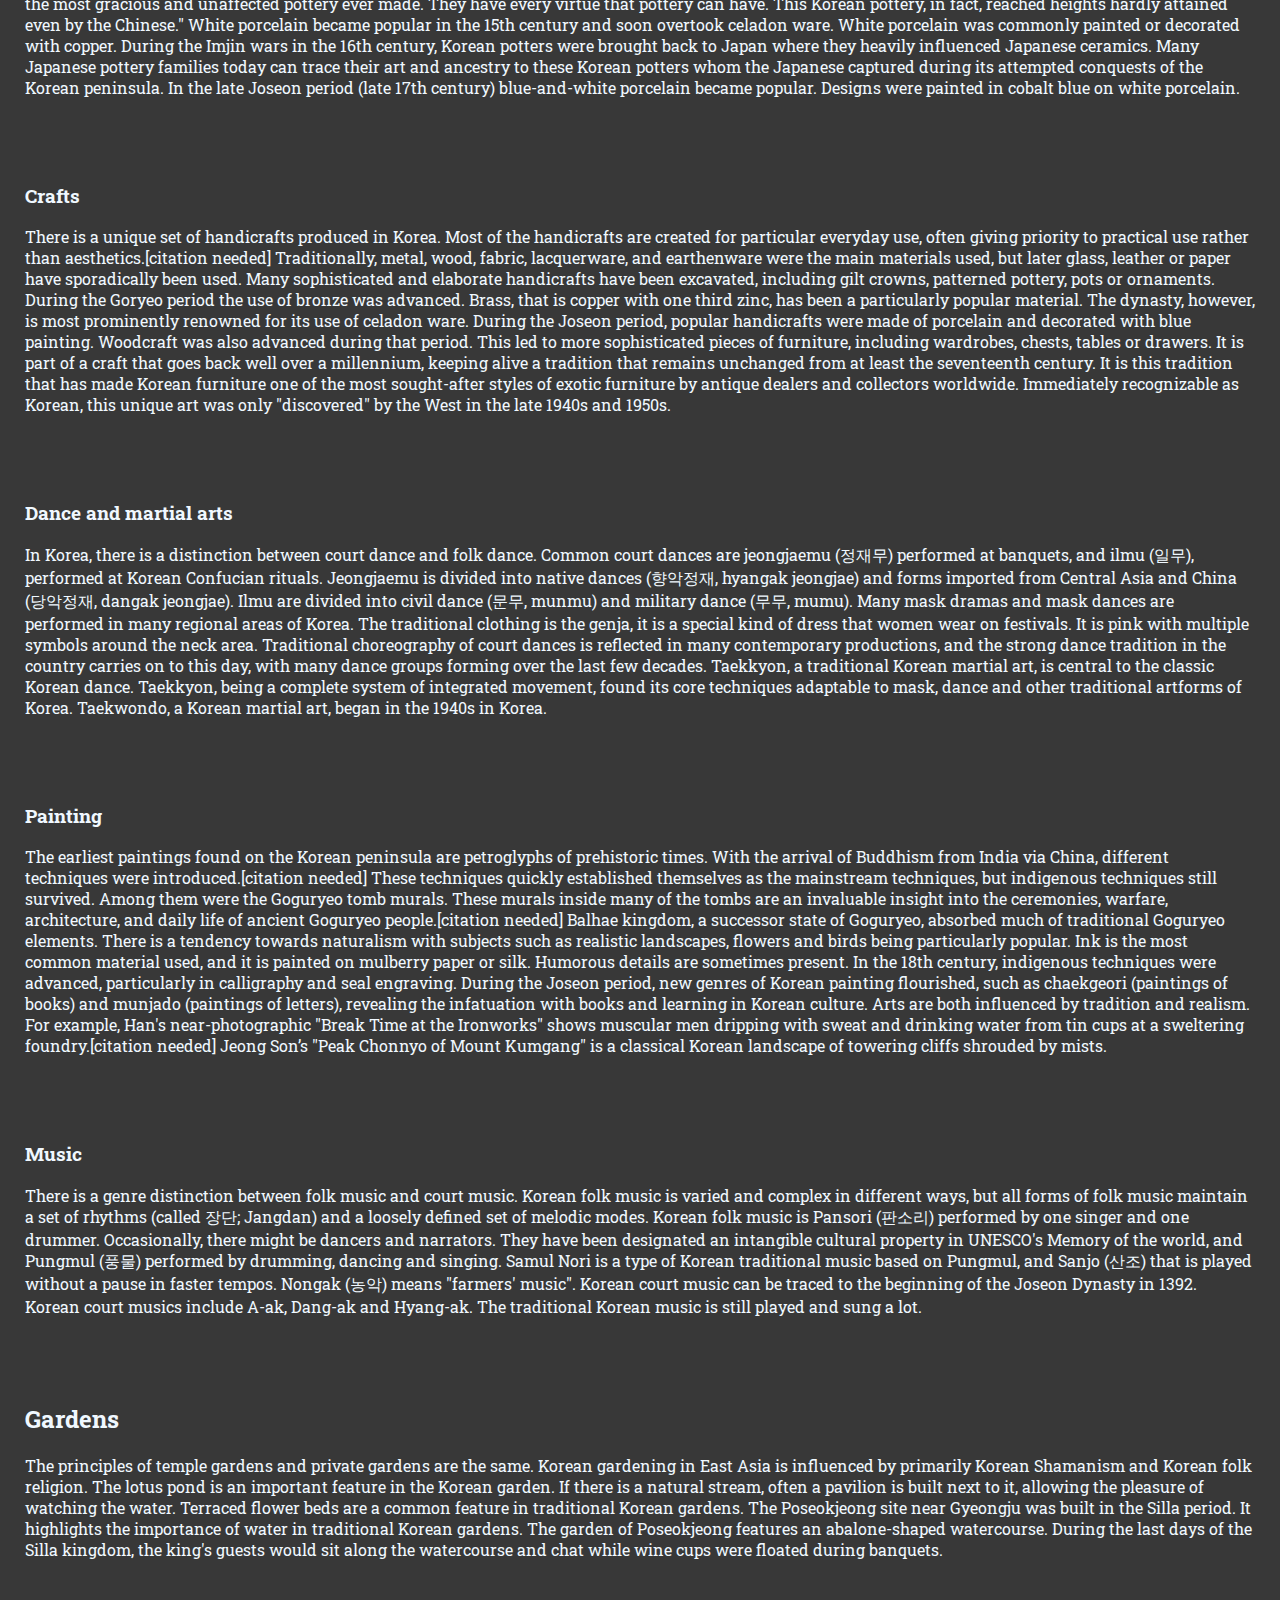
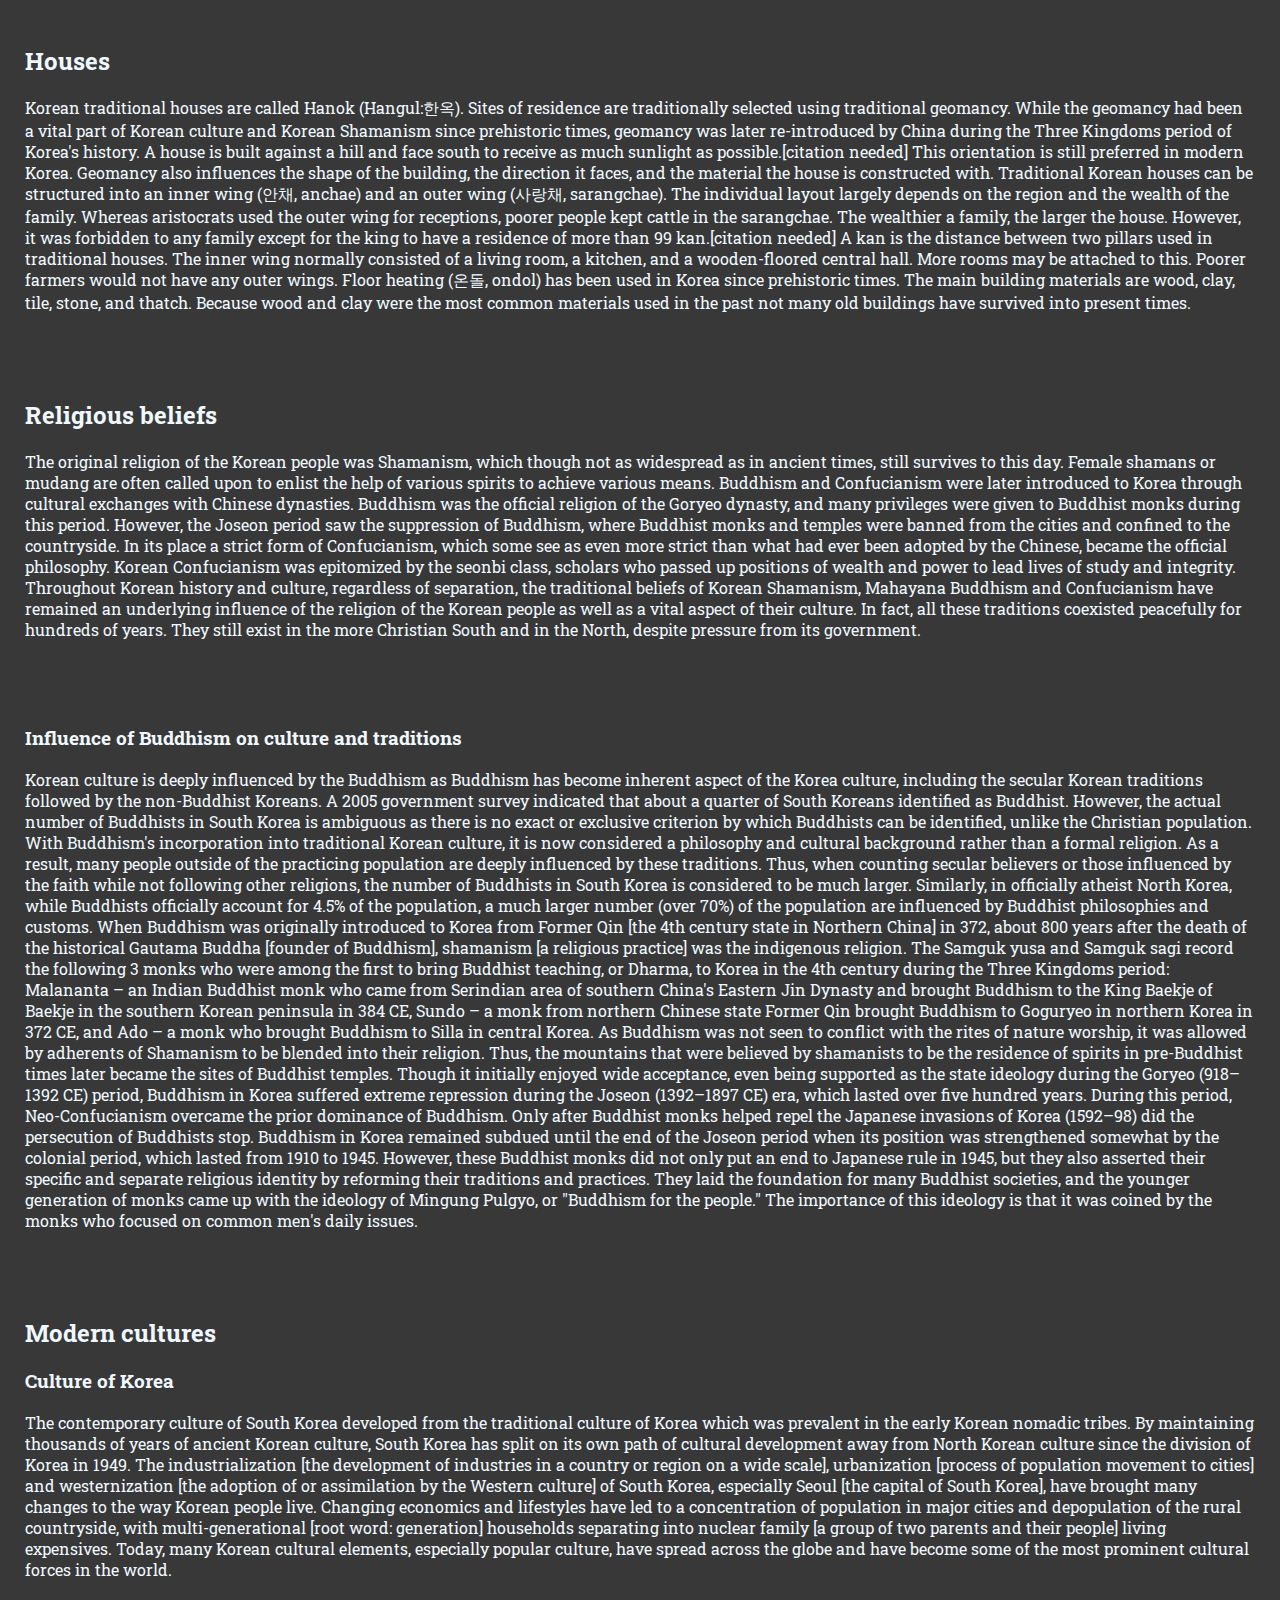
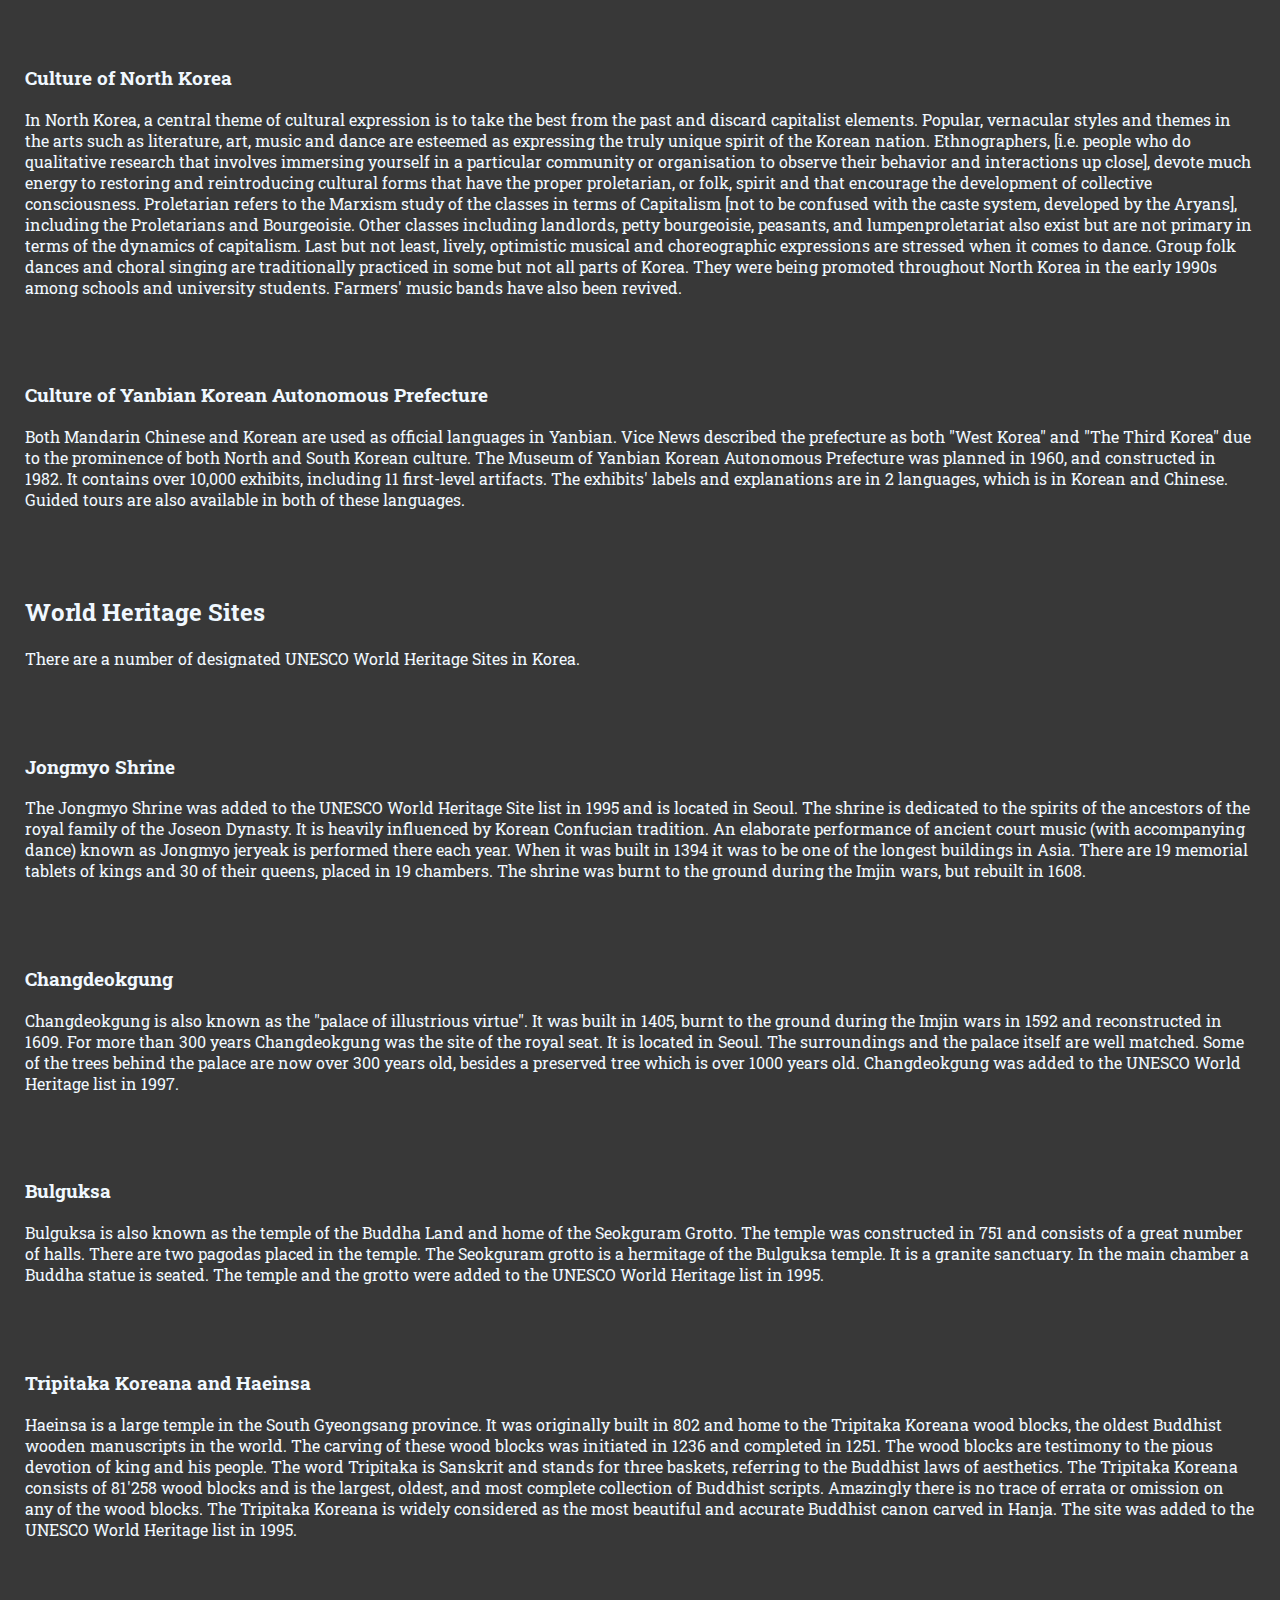
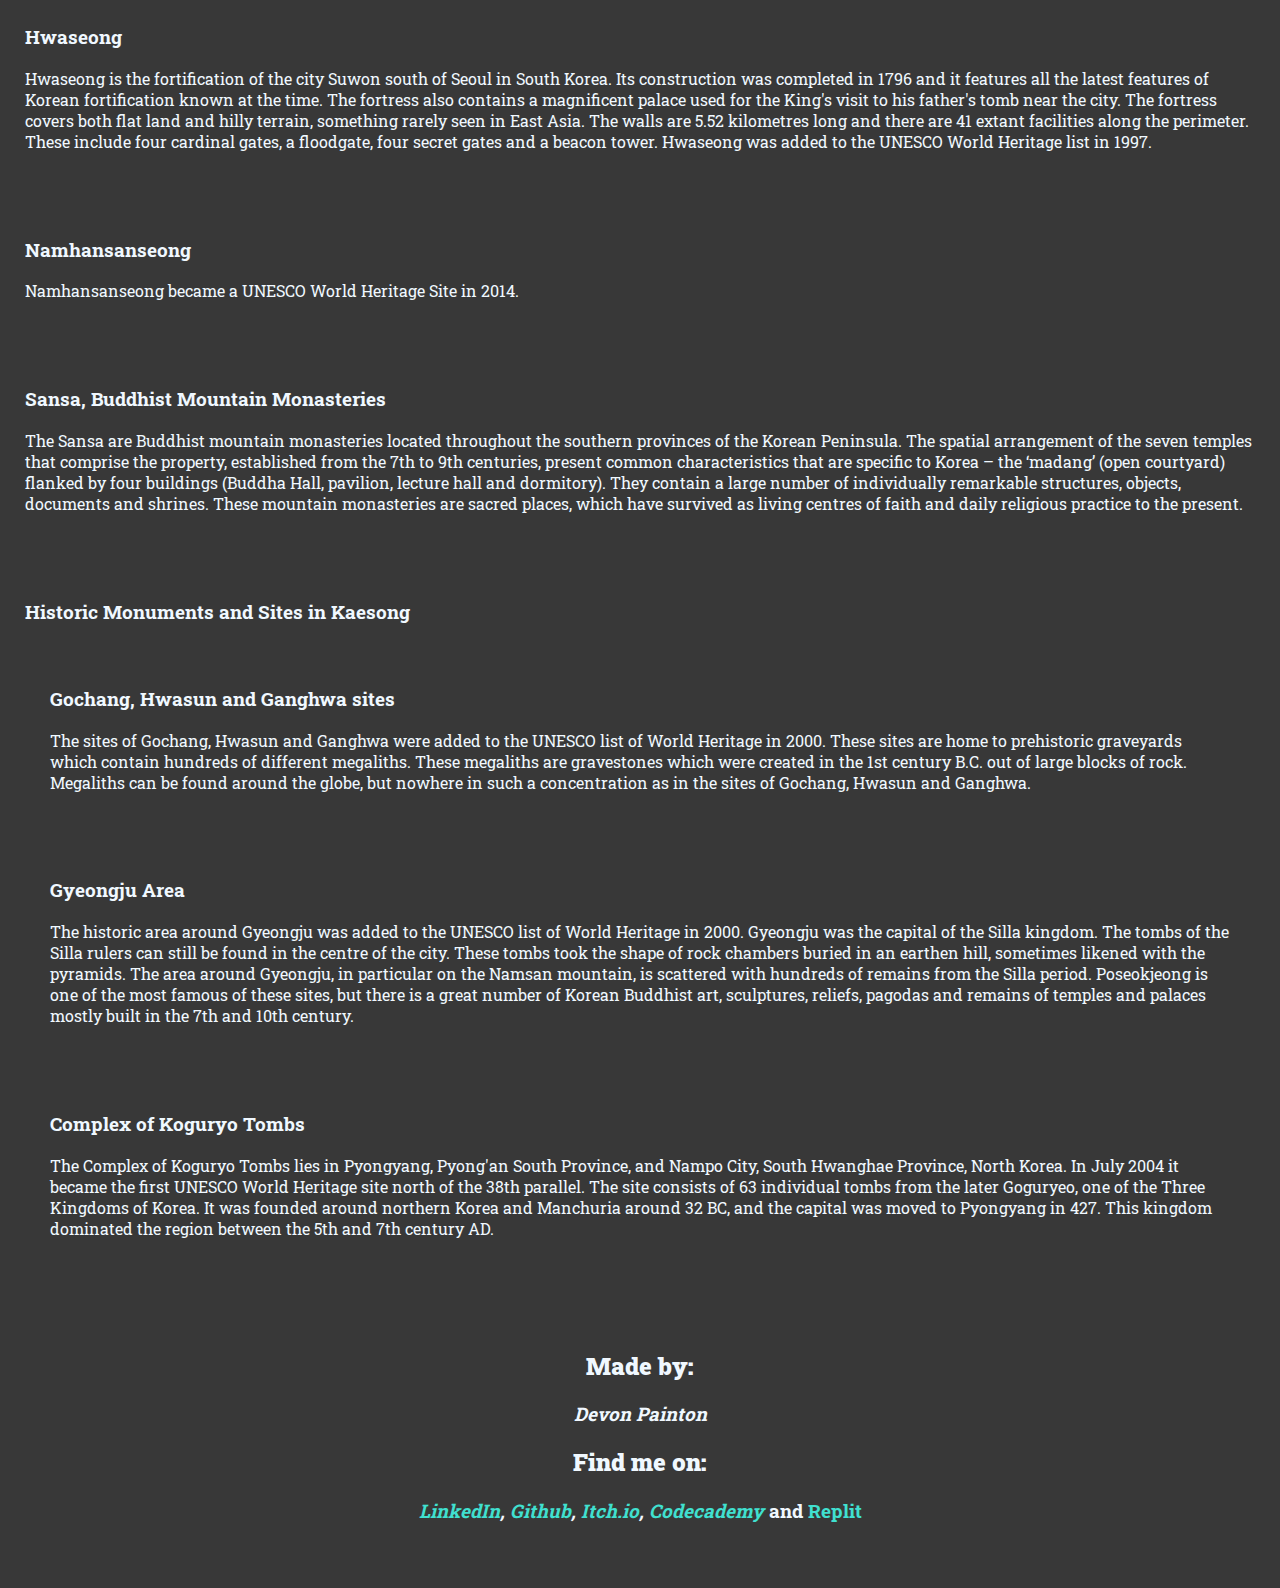
==== commit cf7ce7f6: "Edited madlib, script, style and added madlib link" ====
--- a/culture.html
+++ b/culture.html
@@ -26,6 +26,7 @@
       <a href="food.html">Food</a>
       <a href="language.html">Language</a>
       <a href="quiz.html">Quiz</a>
+      <a href="madlib.html">Mad Lib</a>
     </nav>
     <h1 id="title">Korean Blog</h1>
   </header>
--- a/style.css
+++ b/style.css
@@ -52,16 +52,6 @@
   font-family: 'Roboto Slab', serif;
 }
 
-.flagaside {
-  padding: 0px;
-  width: 50%;
-  float: right;
-}
-
-.flagimages {
-  padding: 0px;
-}
-
 figcaption {
   color: turquoise;
   font-size: 1rem;
@@ -69,8 +59,14 @@
   padding-bottom: none;
 }
 
-.recipeasides {
-  display: none;
+.flagaside {
+  padding: 0px;
+  width: 50%;
+  float: right;
+}
+
+.flagimages {
+  padding: 0px;
 }
 
 .foodimages {
@@ -88,6 +84,10 @@
   font-size: 1rem;
   margin: 4px 2px;
   cursor: pointer;
+}
+
+.recipeasides {
+  display: none;
 }
 
 table {
@@ -125,6 +125,15 @@
   padding: 0px;
 }
 
+#koreanaside {
+  width: 50%;
+  float: right;
+}
+
+#audiodiv {
+  text-align: center;
+}
+
 #consonantstable th {
   width: 25%;
   border-top: 2px solid darkorchid;
@@ -132,6 +141,11 @@
   border-right: 2px solid darkorchid;
 }
 
+#chartaside {
+  width: 50%;
+  float: right;
+}
+
 #vowelstable th {
   width: 50%;
   border-bottom: 2px solid darkorchid;
@@ -159,6 +173,11 @@
 
 #writingimage {
   padding: 15px;
+}
+
+#romanizationaside {
+  width: 50%;
+  float: right;
 }
 
 .symboltables th {
@@ -188,15 +207,16 @@
   float: right;
 }
 
-.wrapper {
-  margin: 0 auto;
+.wrappersection {
+  margin: 0px auto;
   height: 100%;
   padding-top: 0px;
 }
 
-#quiz {
+#quizarticle {
   padding-bottom: 60px;
-  width: 100%;
+  margin-left: auto;
+  margin-right: auto;
   background-color: #2b2b2b;
   color: aliceblue;
   border: 2px solid darkorchid;
@@ -204,7 +224,7 @@
   text-align: center;
 }
 
-#quiz h2 {
+#quizarticle h2 {
   text-align: center;
   padding-top: 25px;
   font-size: 2rem;
@@ -219,11 +239,15 @@
   font-style: italic;
 }
 
+.answers {
+  padding: 0px 0px 10px 0px;
+}
+
 .answers div {
   width: 50%;
-  margin: 0 auto;
+  margin: 0px auto;
   padding-bottom: 15px;
-  padding: 10px 0 0 0;
+  padding: 10px 0px 0px 0px;
   font-size: 1.5rem;
 }
 
@@ -232,38 +256,107 @@
   color: turquoise;
 }
 
-.answers {
-  padding: 0px 0 10px 0px;
-}
-
 .answers div:first-child {
   border: none;
 }
 
-#quiz h3 {
+#quizarticle h3 {
   font-size: 1.5rem;
 }
 
-.checker {
+.checkerdiv {
   display: inline-block;
   width: 200px;
-  margin: 0 auto;
+  margin: 0px auto;
 }
 
 .correct,
 .false {
   background-color: #109D59;
-  width: 60px;
-  height: 30px;
-  line-height: 30px;
-  padding-left: 4px;
+  width: 75px;
+  height: 45px;
+  line-height: 45px;
+  font-size: 1.5rem;
+  padding-left: 8px;
   float: left;
-  margin-left: 2px;
-  margin-top: 2px;
+  margin-left: 4px;
+  margin-top: 4px;
 }
 
 .false {
   background-color: #DC4437;
+}
+
+.containersection {
+  margin: 0px auto;
+  height: 100%;
+  padding-top: 0px;
+}
+
+#madlibsarticle {
+  margin: 0px auto;
+  padding-top: 0px;
+  padding-bottom: 25px;
+  margin-left: auto;
+  margin-right: auto;
+  background-color: #2b2b2b;
+  color: aliceblue;
+  border: 2px solid darkorchid;
+  border-radius: 25px;
+  text-align: center;
+}
+
+#madlibsarticle h2 {
+  text-align: center;
+  padding-top: 25px;
+  font-size: 2rem;
+}
+
+#madlibsarticle p {
+  text-align: center;
+  padding-top: 0px;
+  padding: 0px 25px 25px;
+  font-size: 1.25rem;
+}
+
+form {
+  border-bottom: 2px solid turquoise;
+  border-top: 2px solid turquoise;
+}
+
+.form-group {
+  font-size: 1.25rem;
+  font-weight: 700;
+  font-style: italic;
+  padding: 20px;
+}
+
+.form-control {
+  width: 100%;
+}
+
+.btn {
+  margin: 10px;
+  padding: 5px;
+  border: none;
+  background-color: aliceblue;
+  color: darkturquoise;
+  text-align: center;
+  text-decoration: none;
+  display: inline-block;
+  font-size: 1rem;
+  cursor: pointer;
+}
+
+completedstory {
+  text-align: center;
+  margin: 25px;
+  padding: 25px;
+}
+
+span {
+  color: darkturquoise;
+  font-weight: bold;
 }
 
 footer {
@@ -288,6 +381,7 @@
 }
 
 
+
 @media screen and (max-width: 1660px) {
   nav {
     height: 100%;
@@ -313,6 +407,14 @@
     width: 25%;
   }
 
+  #hangulimage {
+    width: 75%;
+  }
+
+  #languageimage {
+    width: 100%;
+  }
+
   #consonantsaside {
     display: block;
   }
@@ -325,27 +427,38 @@
     width: 37.5%;
   }
 
+  #romanizationimage {
+    width: 75%;
+  }
+
   #symbolaside {
     display: block;
   }
 
-  #mapimage {
-    width: 75%;
-  }
-
   #dialectsaside {
     display: block;
   }
 
+  #dialectsimage {
+    width: 75%;
+  }
+
   .statusimages {
     width: 75%;
   }
 
-  .wrapper {
+  .wrappersection {
     width: 62.5%;
   }
-}
-
+
+  .checkerdiv {
+    width: 50%;
+  }
+
+  .containersection {
+    width: 62.5%;
+  }
+}
 
 @media screen and (max-width: 1401px) {
   nav {
@@ -353,7 +466,7 @@
   }
 
   .flagaside {
-    width: 50%;
+    width: 75%;
   }
 
   .flagimages {
@@ -372,6 +485,14 @@
     width: 25%;
   }
 
+  #hangulimage {
+    width: 75%;
+  }
+
+  #languageimage {
+    width: 87.5%;
+  }
+
   #consonantsaside {
     display: none;
   }
@@ -384,23 +505,35 @@
     width: 37.5%;
   }
 
+  #romanizationimage {
+    width: 100%;
+  }
+
   #symbolaside {
     display: none;
   }
 
-  #mapimage {
-    width: 100%;
-  }
-
   #dialectsaside {
     display: none;
   }
 
+  #dialectsimage {
+    width: 100%;
+  }
+
   .statusimages {
     width: 100%;
   }
 
-  .wrapper {
+  .wrappersection {
+    width: 62.5%;
+  }
+
+  .checkerdiv {
+    width: 50%;
+  }
+
+  .containersection {
     width: 62.5%;
   }
 }
@@ -430,6 +563,14 @@
     width: 25%;
   }
 
+  #hangulimage {
+    width: 75%;
+  }
+
+  #languageimage {
+    width: 87.5%;
+  }
+
   #consonantsaside {
     display: none;
   }
@@ -442,27 +583,38 @@
     width: 37.5%;
   }
 
+  #romanizationimage {
+    width: 100%;
+  }
+
   #symbolaside {
     display: none;
   }
 
-  #mapimage {
-    width: 100%;
-  }
-
   #dialectsaside {
     display: none;
   }
 
+  #dialectsimage {
+    width: 100%;
+  }
+
   .statusimages {
     width: 100%;
   }
 
-  .wrapper {
+  .wrappersection {
     width: 62.5%;
   }
-}
-
+
+  .checkerdiv {
+    width: 50%;
+  }
+
+  .containersection {
+    width: 62.5%;
+  }
+}
 
 @media screen and (max-width: 691px) {
   nav {
@@ -490,6 +642,22 @@
     width: 50%;
   }
 
+  #koreanaside {
+    width: 100%;
+  }
+
+  #hangulimage {
+    width: 75%;
+  }
+
+  #languageimage {
+    width: 100%;
+  }
+
+  #audiodiv {
+    display: none;
+  }
+
   #consonantsaside {
     display: none;
   }
@@ -502,6 +670,15 @@
     width: 37.5%;
   }
 
+  #romanizationaside {
+    width: 100%;
+    float: left;
+  }
+
+  #romanizationimage {
+    width: 100%;
+  }
+
   #symbolaside {
     display: none;
   }
@@ -511,14 +688,14 @@
     float: left;
   }
 
-  #mapimage {
-    width: 100%;
-  }
-
   #dialectsaside {
     display: none;
   }
 
+  #dialectsimage {
+    width: 100%;
+  }
+
   #statusaside {
     width: 100%;
     float: left;
@@ -528,7 +705,15 @@
     width: 100%;
   }
 
-  .wrapper {
+  .wrappersection {
+    width: 75%;
+  }
+
+  .checkerdiv {
+    width: 75%;
+  }
+
+  .containersection {
     width: 75%;
   }
 }
@@ -559,6 +744,22 @@
     width: 50%;
   }
 
+  #koreanaside {
+    width: 100%;
+  }
+
+  #hangulimage {
+    width: 75%;
+  }
+
+  #languageimage {
+    width: 100%;
+  }
+
+  #audiodiv {
+    display: none;
+  }
+
   #consonantsaside {
     display: none;
   }
@@ -571,6 +772,15 @@
     width: 37.5%;
   }
 
+  #romanizationaside {
+    width: 100%;
+    float: left;
+  }
+
+  #romanizationimage {
+    width: 100%;
+  }
+
   #symbolaside {
     display: none;
   }
@@ -580,14 +790,14 @@
     float: left;
   }
 
-  #mapimage {
-    width: 100%;
-  }
-
   #dialectsaside {
     display: none;
   }
 
+  #dialectsimage {
+    width: 100%;
+  }
+
   #statusaside {
     width: 100%;
     float: left;
@@ -597,7 +807,15 @@
     width: 100%;
   }
 
-  .wrapper {
+  .wrappersection {
+    width: 75%;
+  }
+
+  .checkerdiv {
+    width: 75%;
+  }
+
+  .containersection {
     width: 75%;
   }
 }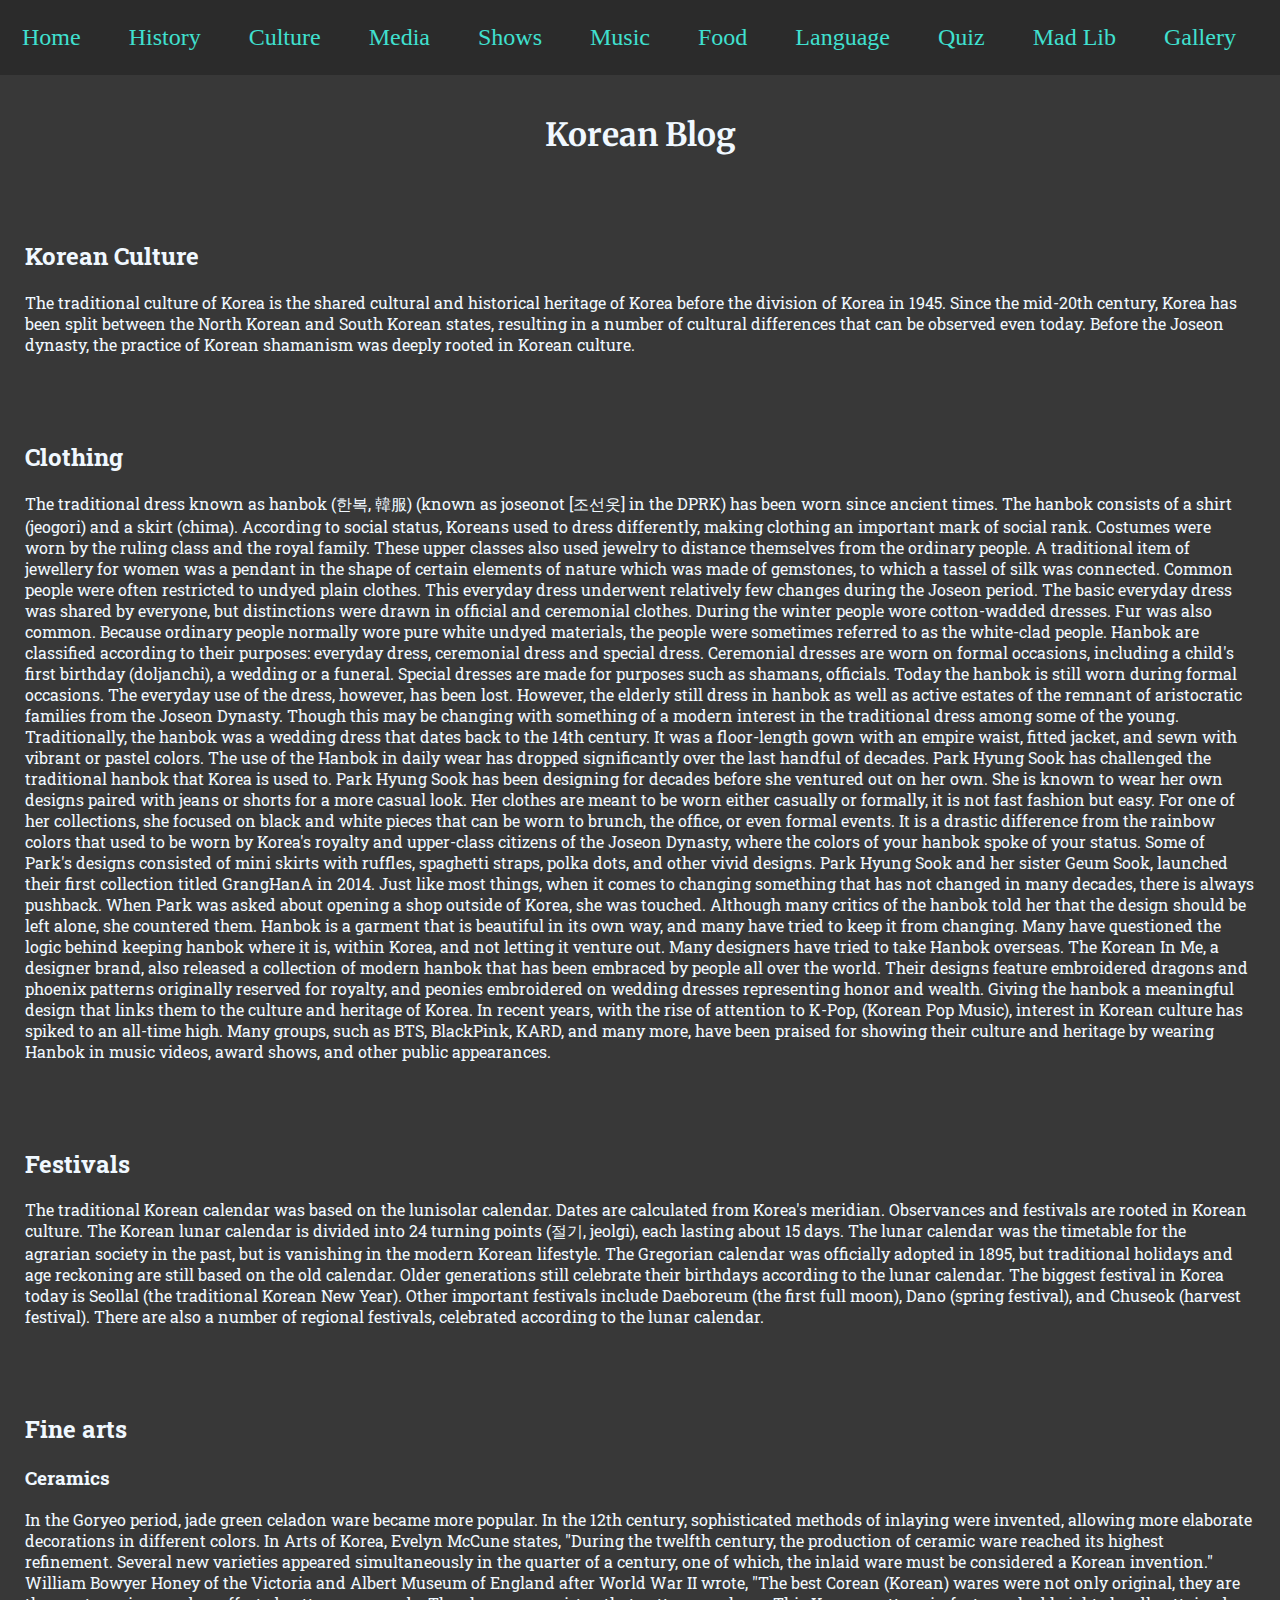
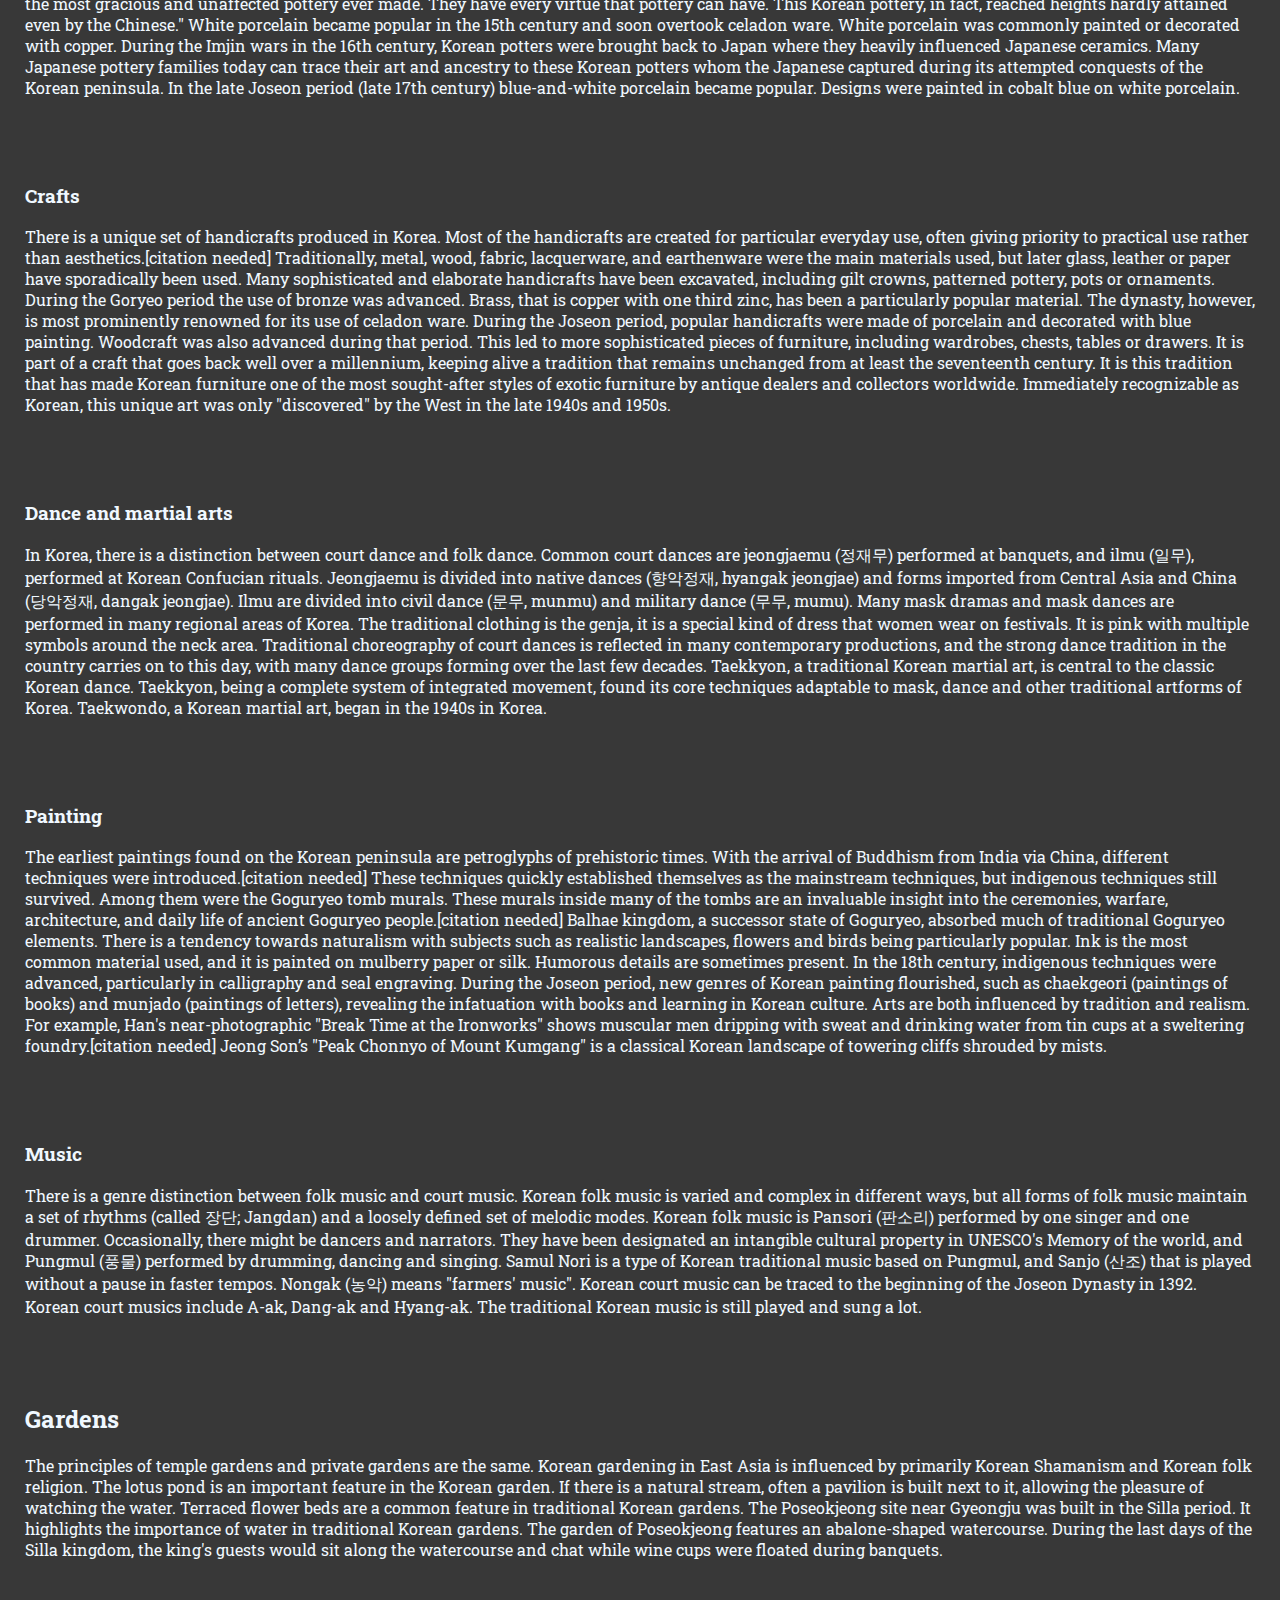
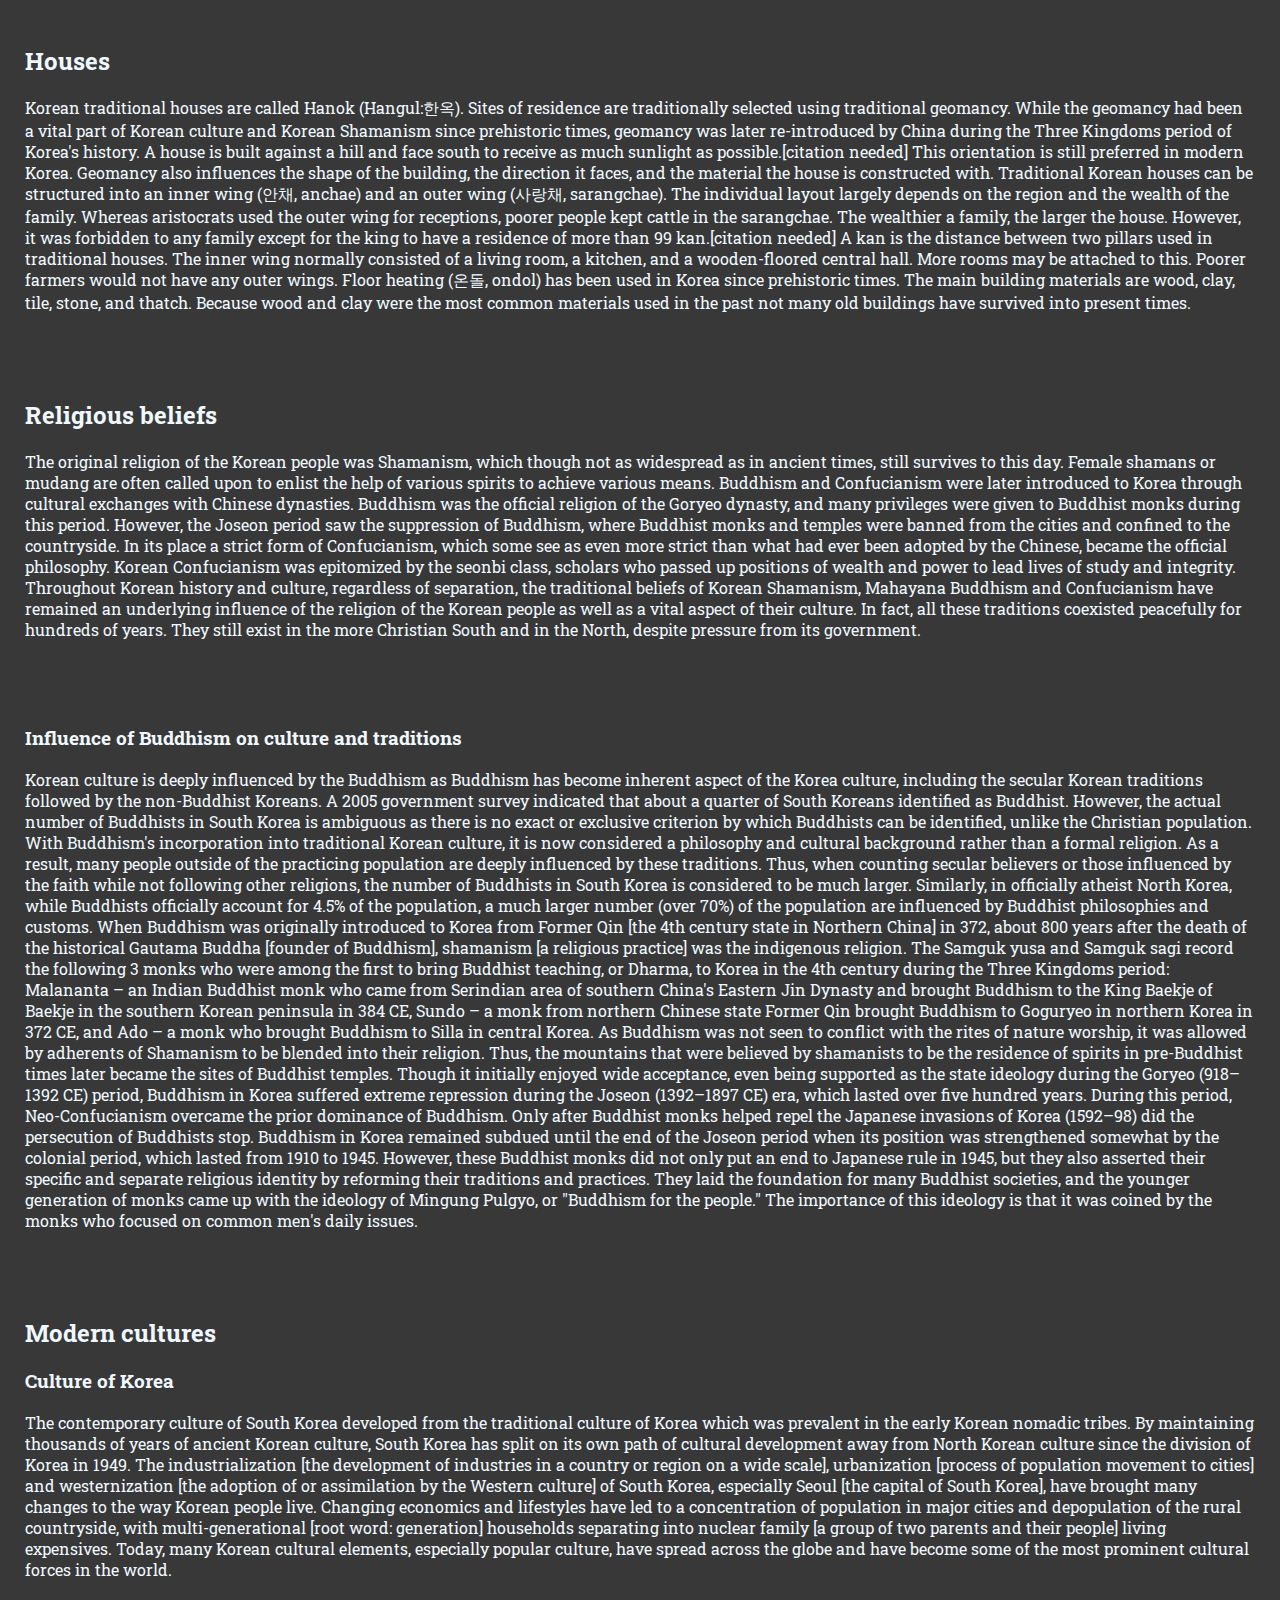
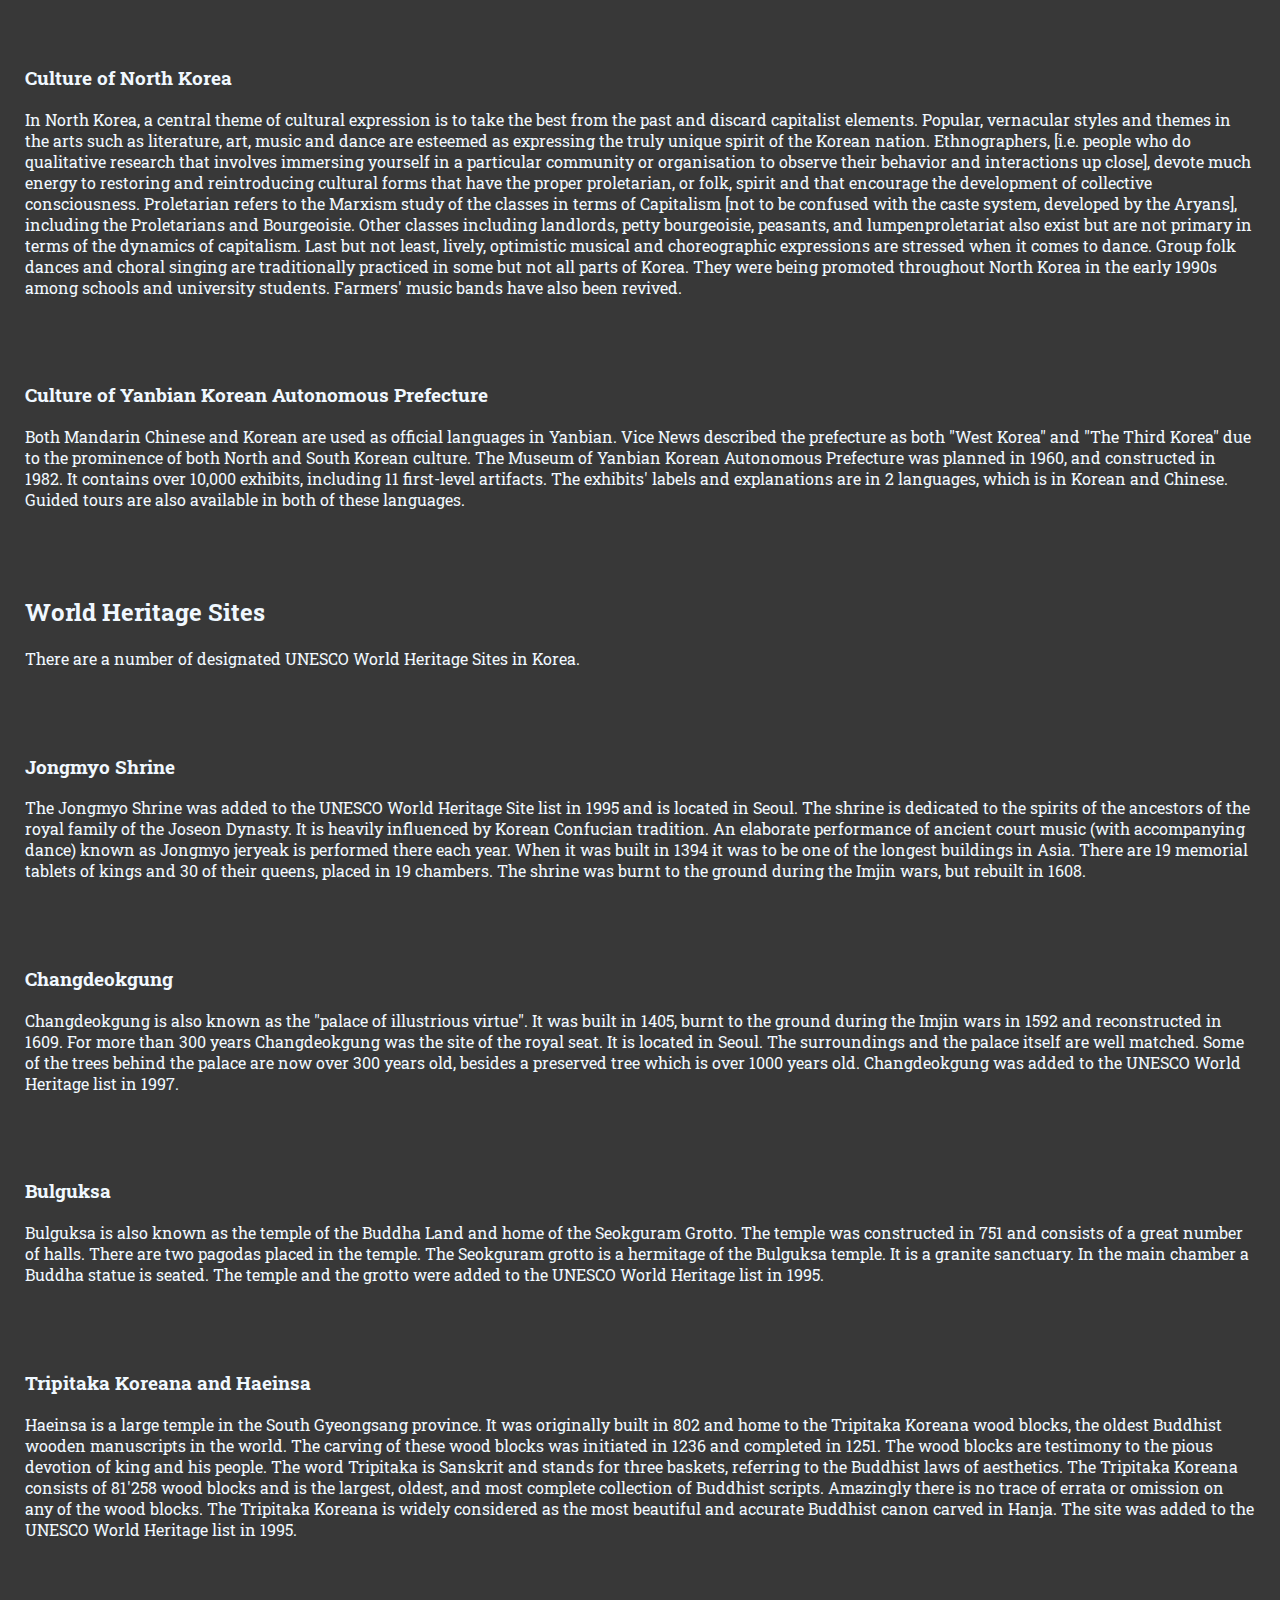
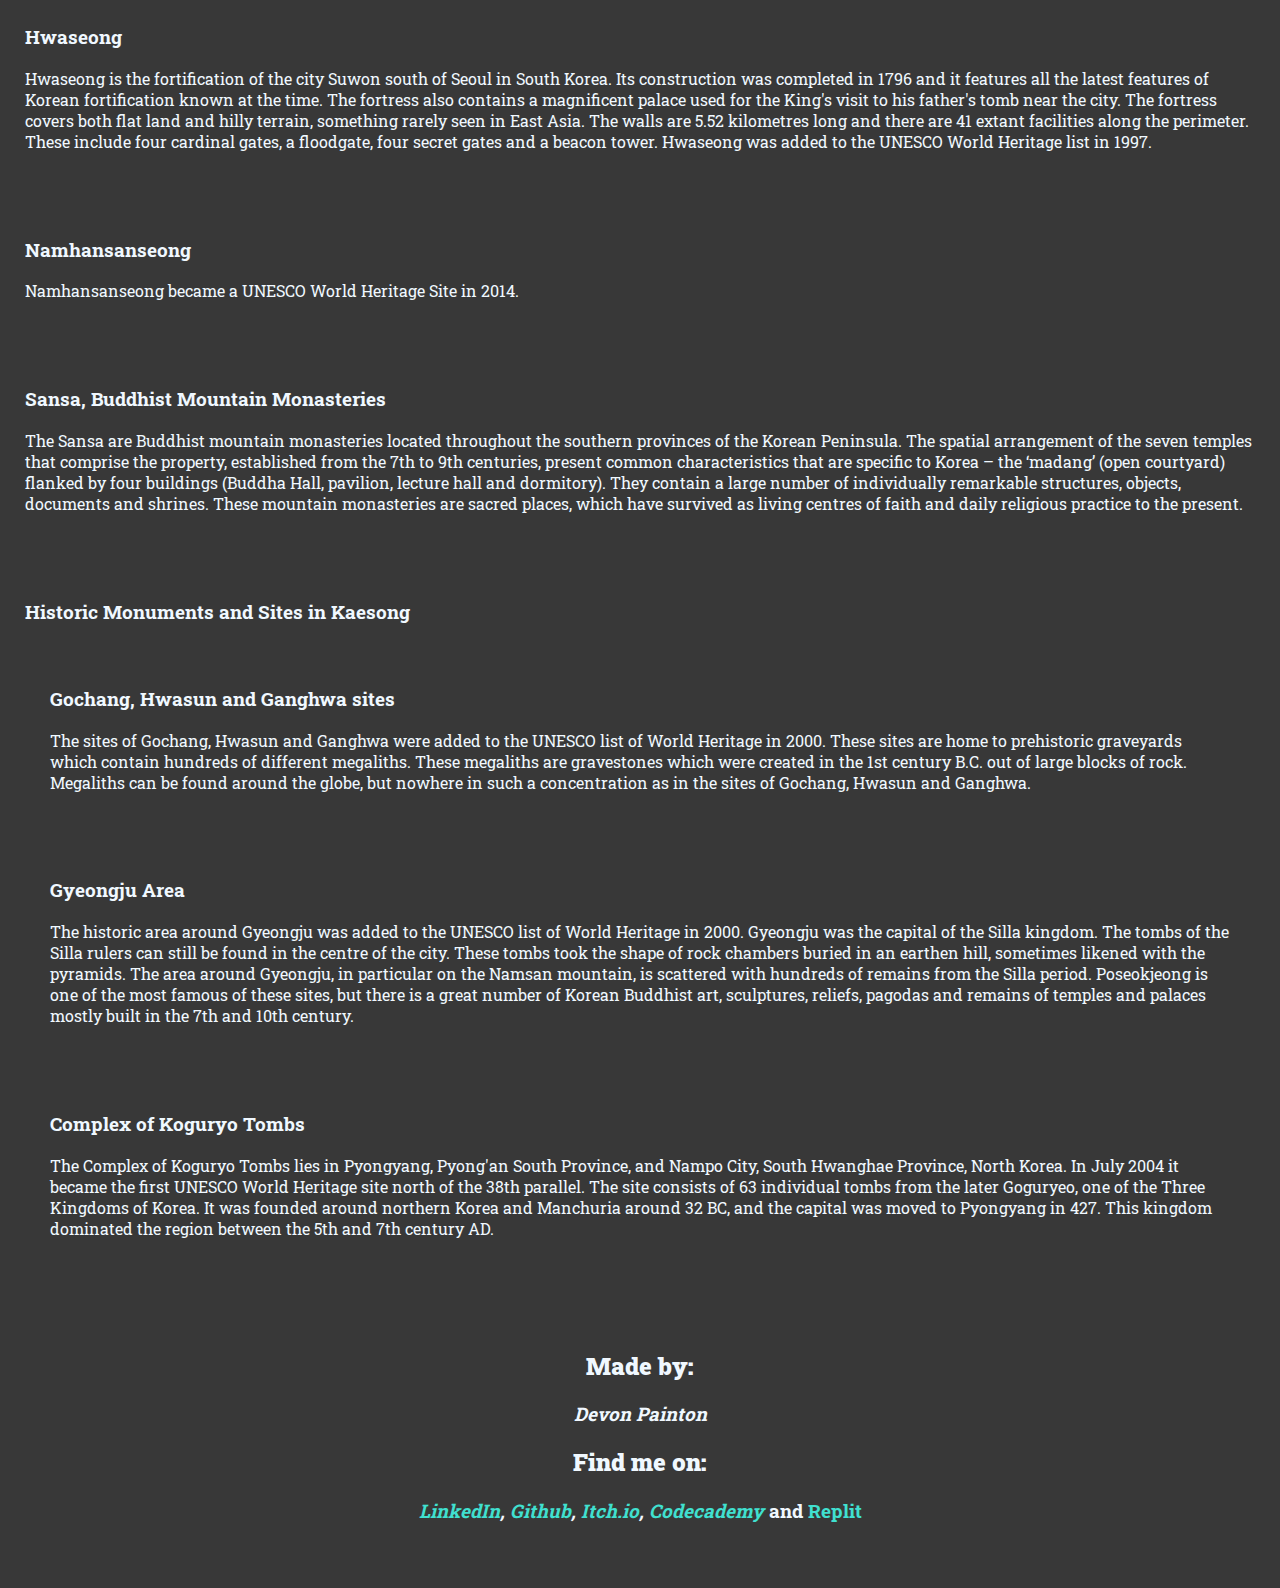
==== commit b5f08307: "Create gallery.html and added gallery link" ====
--- a/culture.html
+++ b/culture.html
@@ -27,6 +27,7 @@
       <a href="language.html">Language</a>
       <a href="quiz.html">Quiz</a>
       <a href="madlib.html">Mad Lib</a>
+      <a href="gallery.html">Gallery</a>
     </nav>
     <h1 id="title">Korean Blog</h1>
   </header>
--- a/style.css
+++ b/style.css
@@ -52,6 +52,10 @@
   font-family: 'Roboto Slab', serif;
 }
 
+img {
+  padding: 15px;
+}
+
 figcaption {
   color: turquoise;
   font-size: 1rem;
@@ -63,14 +67,6 @@
   padding: 0px;
   width: 50%;
   float: right;
-}
-
-.flagimages {
-  padding: 0px;
-}
-
-.foodimages {
-  padding: 15px;
 }
 
 .foodbuttons {
@@ -106,10 +102,6 @@
   text-align: center;
 }
 
-.ratingimages {
-  padding: 15px;
-}
-
 .posterasides {
   width: 100%;
   color: aliceblue;
@@ -171,10 +163,6 @@
   width: 100%;
 }
 
-#writingimage {
-  padding: 15px;
-}
-
 #romanizationaside {
   width: 50%;
   float: right;
@@ -191,23 +179,23 @@
   float: right;
 }
 
+#dialectstable table {
+  margin-left: auto;
+  margin-right: auto;
+}
+
 #dialectstable th {
   border-top: 2px solid darkorchid;
   border-left: 2px solid darkorchid;
   border-right: 2px solid darkorchid;
 }
 
-#dialectstable table {
-  margin-left: auto;
-  margin-right: auto;
-}
-
 #statusaside {
   width: 50%;
   float: right;
 }
 
-.wrappersection {
+.quizcontainersection {
   margin: 0px auto;
   height: 100%;
   padding-top: 0px;
@@ -287,7 +275,7 @@
   background-color: #DC4437;
 }
 
-.containersection {
+.madlibcontainersection {
   margin: 0px auto;
   height: 100%;
   padding-top: 0px;
@@ -324,18 +312,18 @@
   border-top: 2px solid turquoise;
 }
 
-.form-group {
+.formgroup {
   font-size: 1.25rem;
   font-weight: 700;
   font-style: italic;
   padding: 20px;
 }
 
-.form-control {
+.formcontrol {
   width: 100%;
 }
 
-.btn {
+.button {
   margin: 10px;
   padding: 5px;
   border: none;
@@ -382,6 +370,7 @@
 
 
 
+
 @media screen and (max-width: 1660px) {
   nav {
     height: 100%;
@@ -447,7 +436,7 @@
     width: 75%;
   }
 
-  .wrappersection {
+  .quizcontainersection {
     width: 62.5%;
   }
 
@@ -455,7 +444,7 @@
     width: 50%;
   }
 
-  .containersection {
+  .madlibcontainersection {
     width: 62.5%;
   }
 }
@@ -525,7 +514,7 @@
     width: 100%;
   }
 
-  .wrappersection {
+  .quizcontainersection {
     width: 62.5%;
   }
 
@@ -533,7 +522,7 @@
     width: 50%;
   }
 
-  .containersection {
+  .madlibcontainersection {
     width: 62.5%;
   }
 }
@@ -603,7 +592,7 @@
     width: 100%;
   }
 
-  .wrappersection {
+  .quizcontainersection {
     width: 62.5%;
   }
 
@@ -611,7 +600,7 @@
     width: 50%;
   }
 
-  .containersection {
+  .madlibcontainersection {
     width: 62.5%;
   }
 }
@@ -705,7 +694,7 @@
     width: 100%;
   }
 
-  .wrappersection {
+  .quizcontainersection {
     width: 75%;
   }
 
@@ -713,7 +702,7 @@
     width: 75%;
   }
 
-  .containersection {
+  .madlibcontainersection {
     width: 75%;
   }
 }
@@ -807,7 +796,7 @@
     width: 100%;
   }
 
-  .wrappersection {
+  .quizcontainersection {
     width: 75%;
   }
 
@@ -815,7 +804,7 @@
     width: 75%;
   }
 
-  .containersection {
+  .madlibcontainersection {
     width: 75%;
   }
 }